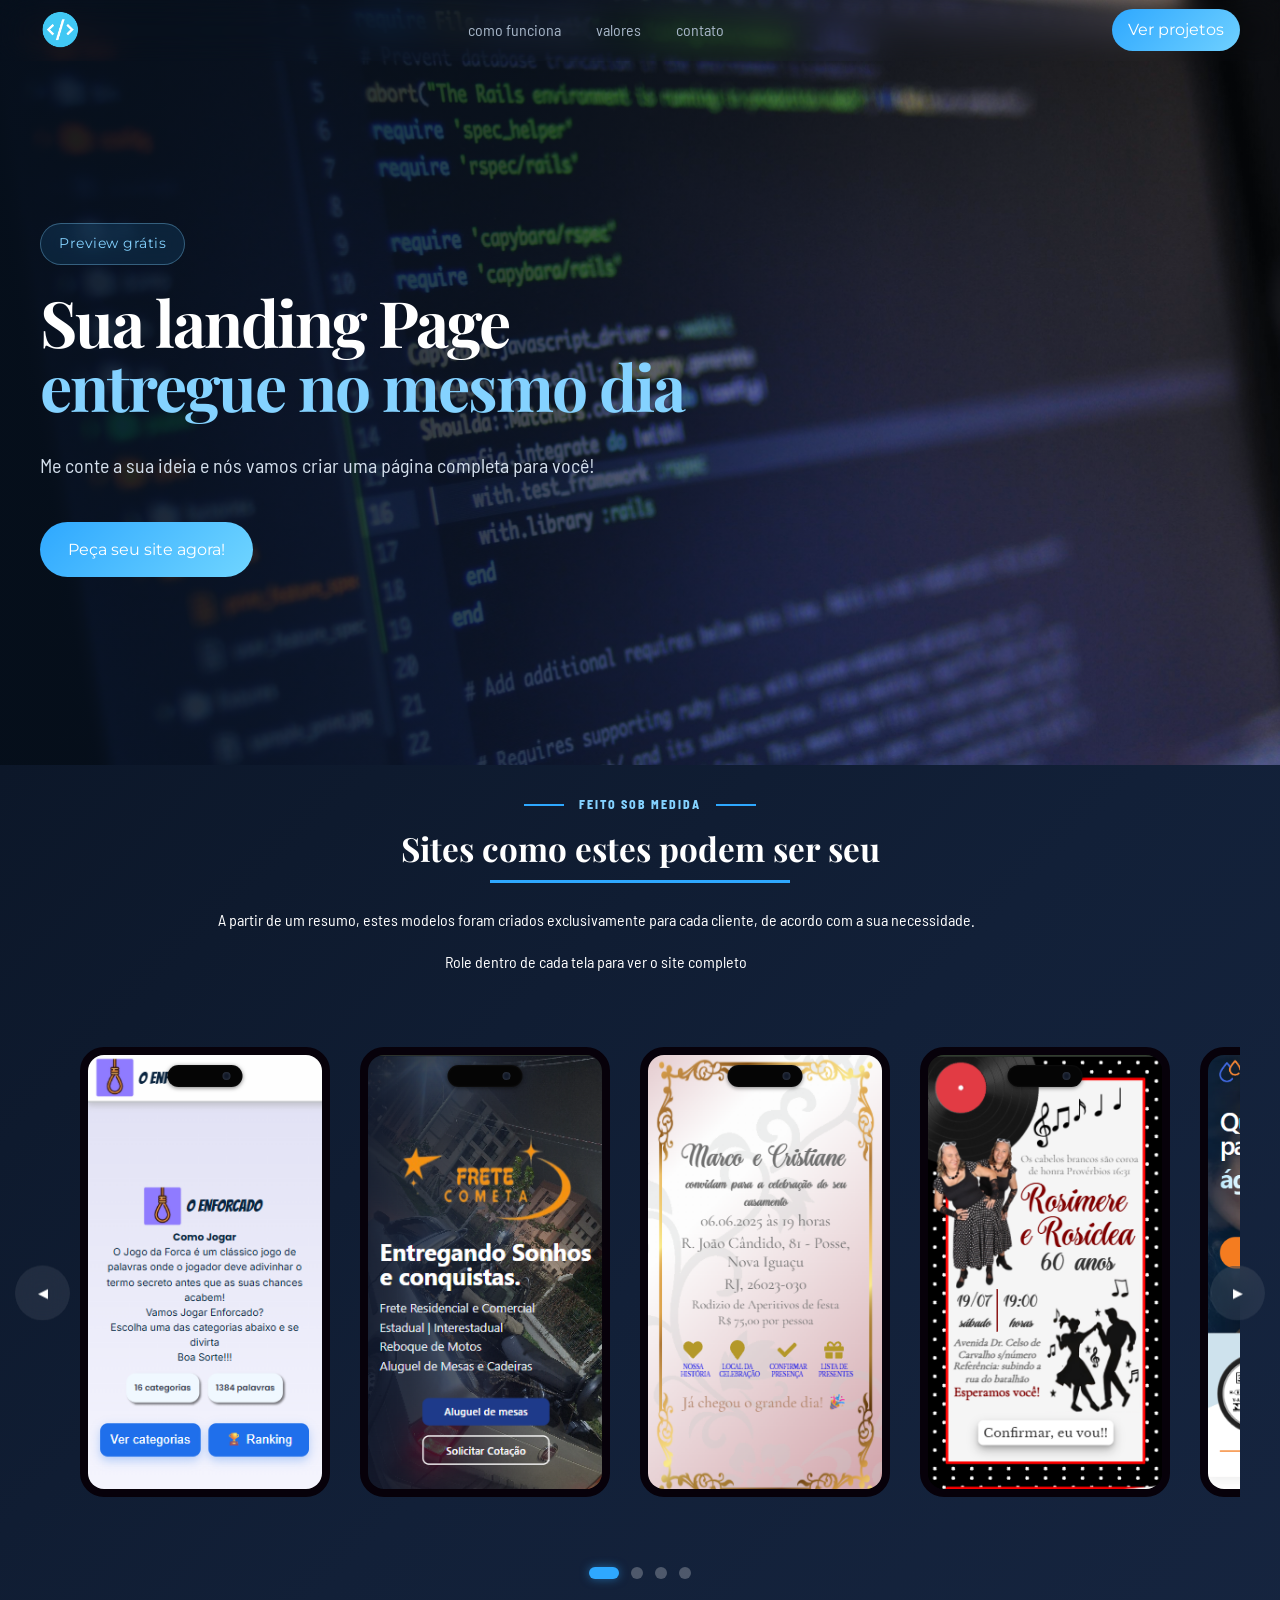
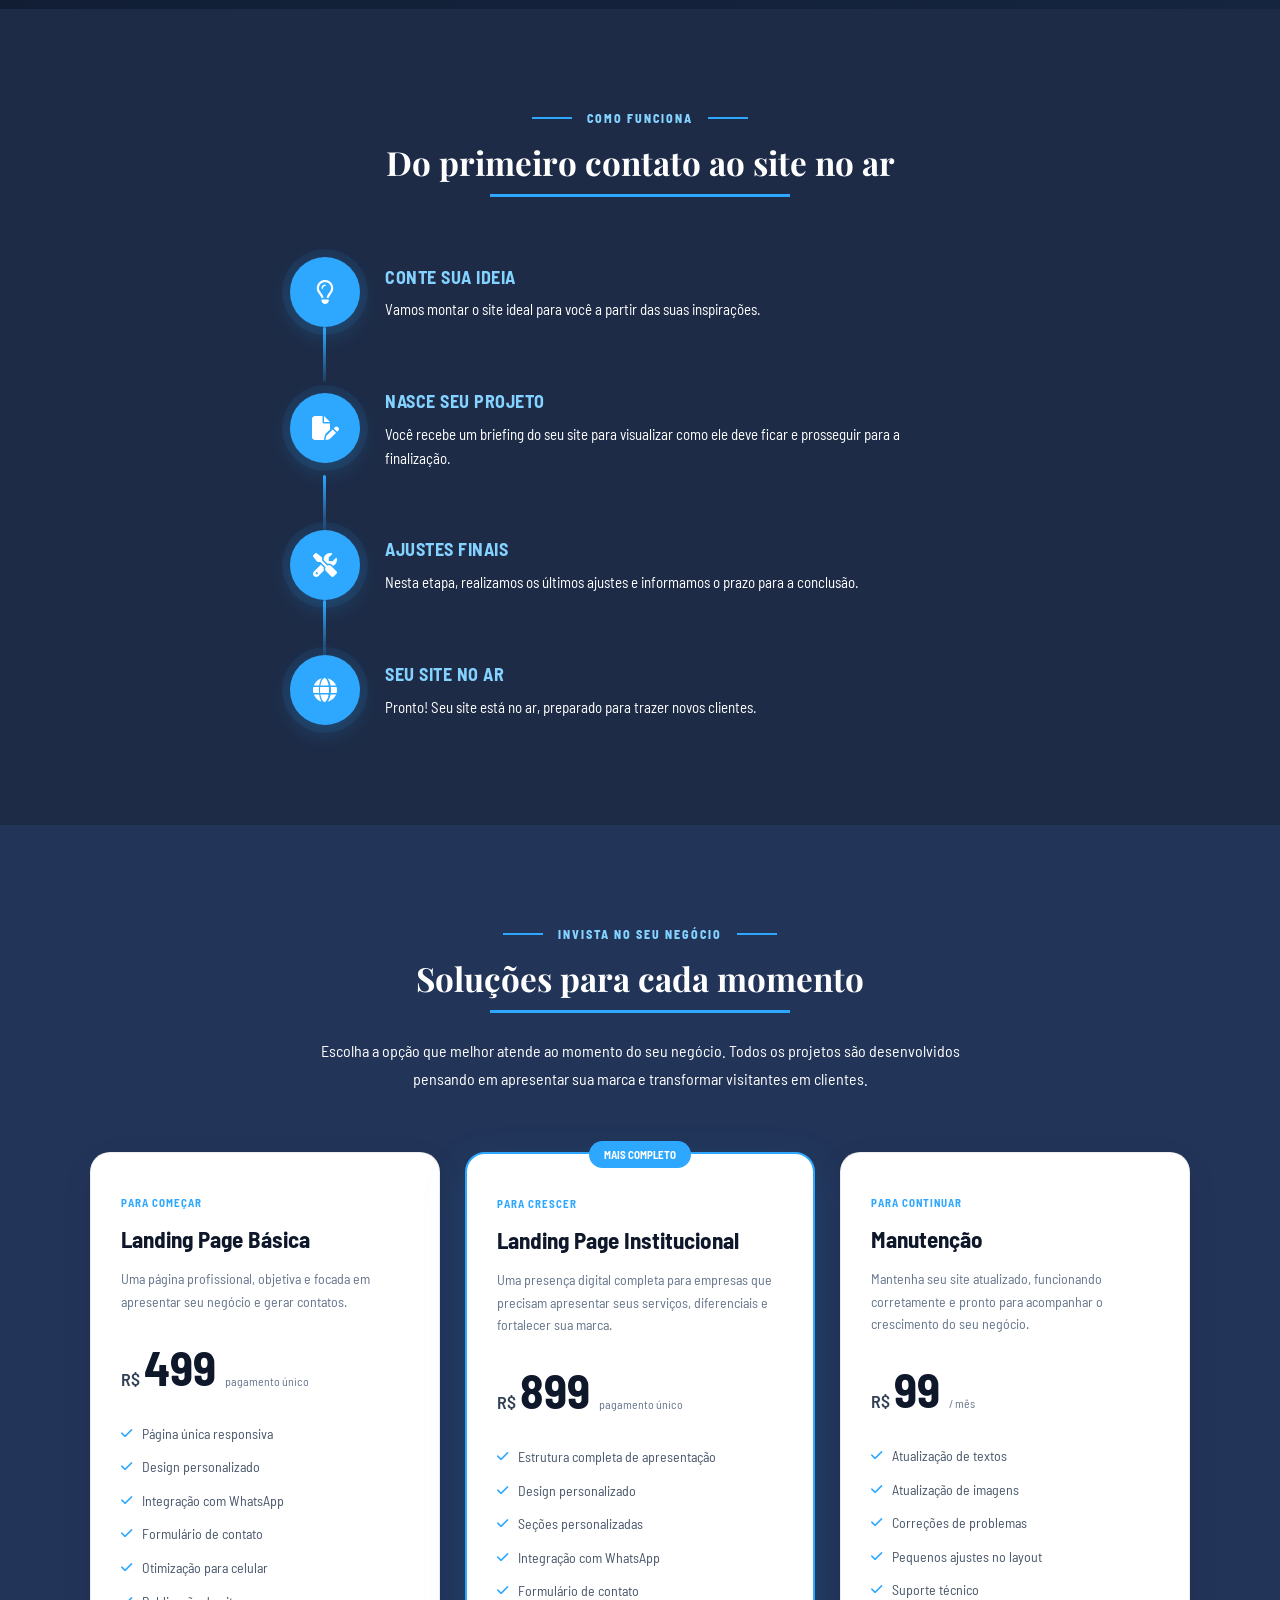
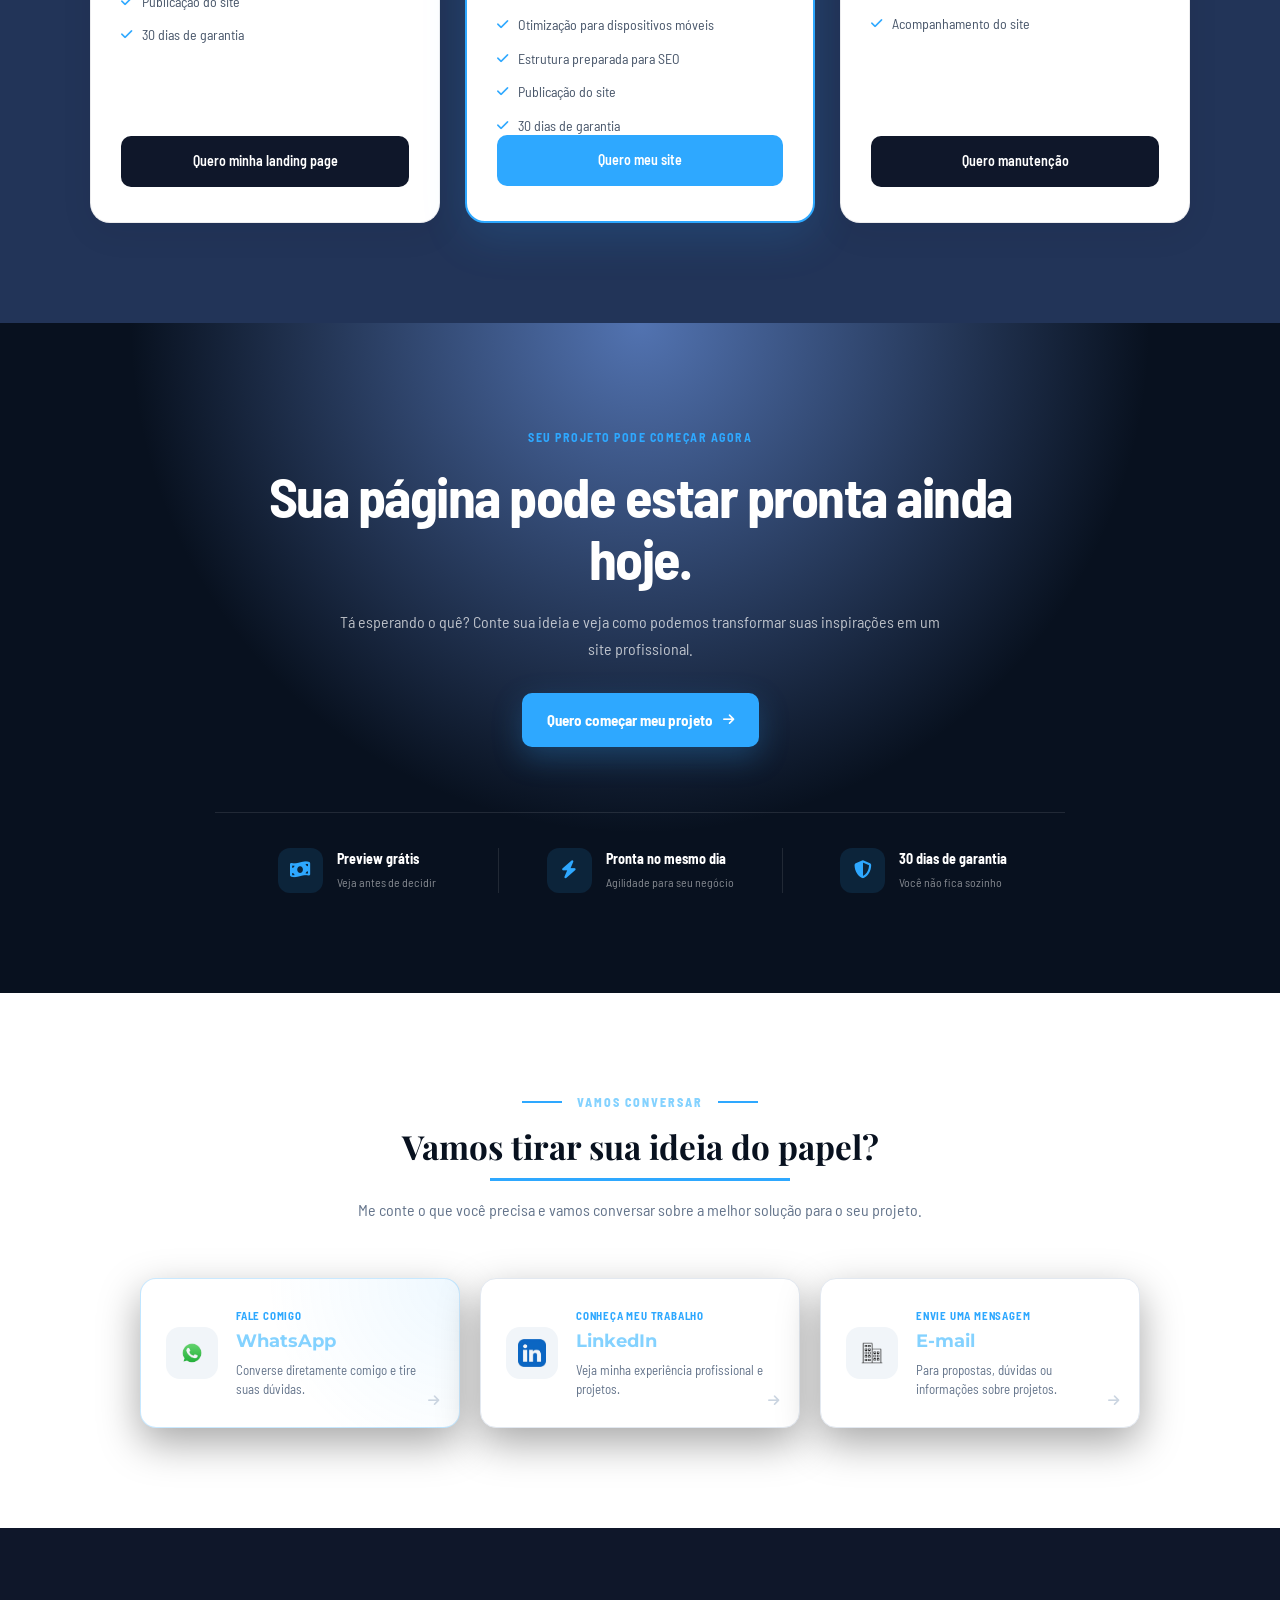
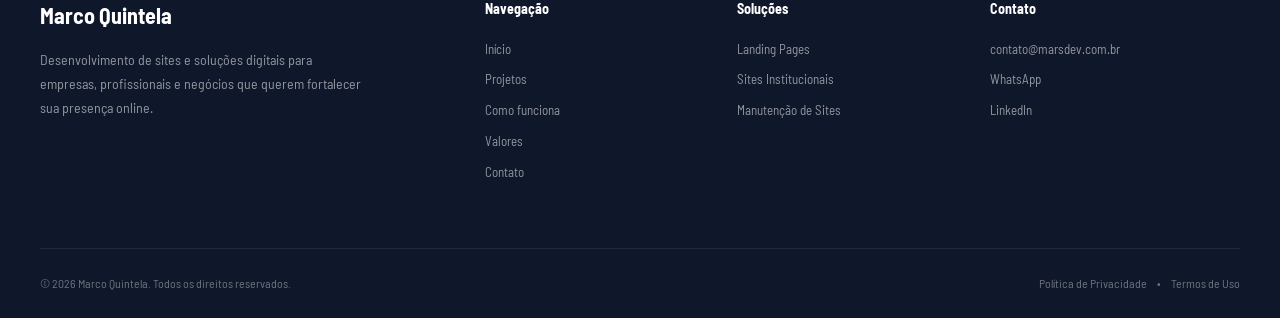
==== index.html @ c4b39c48 "adicionando numero e email comercial" ====
<!DOCTYPE html>
<html lang="pt-BR">

<head>
    <meta charset="UTF-8">
    <meta name="viewport" content="width=device-width, initial-scale=1">
    <title>
        Marco Quintela | Desenvolvimento Web e Automação de Processos
    </title>
    <meta name="description"
        content="Criação de sites, landing pages e automação de processos. Soluções digitais para empresas e profissionais.">
    <link rel="preconnect" href="https://fonts.googleapis.com">
    <link rel="preconnect" href="https://fonts.gstatic.com" crossorigin>
    <link
        href="https://fonts.googleapis.com/css2?family=Barlow+Semi+Condensed:wght@400;500&family=Montserrat:wght@500&family=Playfair+Display:wght@800&display=swap"
        rel="stylesheet">
    <link rel="stylesheet" href="./assets/css/style.css">
    <link rel="stylesheet" href="https://cdnjs.cloudflare.com/ajax/libs/font-awesome/6.5.2/css/all.min.css">
    <!-- Google tag (gtag.js) -->
    <script async src="https://www.googletagmanager.com/gtag/js?id=AW-10942914304"></script>
    <script>
        window.dataLayer = window.dataLayer || [];
        function gtag() {dataLayer.push(arguments);}
        gtag('js', new Date());

        // Google Ads
        gtag('config', 'AW-10942914304');

        // Google Analytics 4
        gtag('config', 'G-H9WVT78905');
    </script>
</head>

<body>

    <!-- HEADER -->
    <header class="header">

        <div class="container header-container">

            <a href="#" class="logo">
                <img src="assets/img/logo.png" alt="Logo">
            </a>

            <nav class="nav">

                <ul class="nav-list">
                    <li><a href="#como-funciona">como funciona</a></li>
                    <li><a href="#valores">valores</a></li>
                    <li><a href="#contato">contato</a></li>
                </ul>

            </nav>

            <a href="#projetos" class="header-action">
                Ver projetos
            </a>

        </div>

    </header>

    <main>

        <!-- HERO -->
        <section id="home" class="hero">

            <div class="hero-background">
                <img src="./assets/img/hero/hero.png" alt="image do banner">
            </div>

            <div class="hero-overlay"></div>

            <div class="container hero-container">

                <div class="hero-content">

                    <span class="hero-tag">
                        Preview grátis
                    </span>

                    <h1 class="hero-title">
                        Sua landing Page
                        <span>entregue no mesmo dia</span>
                    </h1>

                    <p class="hero-text">
                        Me conte a sua ideia e nós vamos criar uma página completa para você!
                    </p>

                    <div class="hero-buttons">

                        <a href="#contato" class="btn btn--primary">
                            Peça seu site agora!
                        </a>

                    </div>

                </div>

            </div>

        </section>

        <!-- PROJETOS -->
        <section id="projetos" class="projetos">

            <div class="container">

                <div class="section-eyebrow">
                    <span class="eyebrow-line"></span>
                    <span>FEITO SOB MEDIDA</span>
                    <span class="eyebrow-line"></span>
                </div>

                <h2 class="section-title">
                    Sites como estes podem ser seu
                </h2>

                <p class="container-text">A partir de um resumo, estes modelos foram criados exclusivamente para cada
                    cliente, de acordo com a sua necessidade.</p>
                <p class="container-text">Role dentro de cada tela para ver o site completo</p>

                <div class="carousel">

                    <button class="carousel-btn prev">
                        ◀
                    </button>

                    <div class="carousel-track">

                        <article class="phone-card">

                            <span class="phone-camera"></span>

                            <div class="phone-screen">
                                <a href="https://oenforcado.com">
                                    <div class="phone-screen-image">
                                        <img src="assets/img/projects/enforcado-example.png" alt="oenforcado.com">
                                    </div>
                                </a>
                            </div>

                        </article>

                        <article class="phone-card">

                            <span class="phone-camera"></span>

                            <div class="phone-screen">
                                <a href="https://www.fretecometa.com.br">
                                    <div class="phone-screen-image">
                                        <img src="assets/img/projects/fretecometa-example.png" alt="fretecometa.com.br">
                                    </div>
                                </a>
                            </div>

                        </article>

                        <article class="phone-card">

                            <span class="phone-camera"></span>

                            <div class="phone-screen">
                                <a href="https://convite-c4676.web.app/">
                                    <div class="phone-screen-image">
                                        <img src="assets/img/projects/convite1-example.png" alt="convite">
                                    </div>
                                </a>
                            </div>

                        </article>

                        <article class="phone-card">

                            <span class="phone-camera"></span>

                            <div class="phone-screen">
                                <a href="https://seuconvite-r.web.app/">
                                    <div class="phone-screen-image">
                                        <img src="assets/img/projects/convite2-example.png" alt="convite">
                                    </div>
                                </a>
                            </div>

                        </article>

                        <article class="phone-card">

                            <span class="phone-camera"></span>

                            <div class="phone-screen">
                                <a href="https://meufiltro.com.br">
                                    <div class="phone-screen-image">
                                        <img src="assets/img/projects/meufiltro-example.png" alt="meufiltro.com.br">
                                    </div>
                                </a>
                            </div>

                        </article>

                        <!--article class="project-card">

                            <div class="project-card-image">
                                <img src="assets/img/projects/fretecometa.png" alt="frete cometa">
                            </div>

                            <div class="project-card-content">

                                <h3>Frete Cometa</h3>

                                <p>
                                    Landing Page voltado para prestação de serviços de frete, com redirecionamento para
                                    contato via WhatsApp.
                                </p>

                                <a href="https://marcokt32.github.io/fretecometa/">
                                    Visualizar
                                </a>

                            </div>

                        </article>

                        <article class="project-card">

                            <div class="project-card-image">
                                <img src="assets/img/projects/fruitgift.png" alt="fruit gift">
                            </div>

                            <div class="project-card-content">

                                <h3>Fruit Gift</h3>

                                <p>
                                    Jogo de plataforma 2D desenvolvido para Android com linguagem C#, disponível para
                                    download na Google Play já alcançou mais de 500 downloads
                                </p>

                                <a
                                    href="https://play.google.com/store/apps/details?id=com.godotengine.fruitgift&hl=pt_BR">
                                    Visualizar
                                </a>

                            </div>

                        </article>

                        <article class="project-card">

                            <div class="project-card-image">
                                <img src="assets/img/projects/jumpball.png" alt="jumpball">
                            </div>

                            <div class="project-card-content">

                                <h3>Jump Ball</h3>

                                <p>
                                    Jogo casual desenvolvido para Android e disponibilizado na Google Play.
                                </p>

                                <a
                                    href="https://play.google.com/store/apps/details?id=org.godotengine.dmjumpball&hl=pt_BR">
                                    Visualizar
                                </a>

                            </div>

                        </article>

                        <article class="project-card">

                            <div class="project-card-image">
                                <img src="assets/img/projects/convite1.png" alt="convite casamento">
                            </div>

                            <div class="project-card-content">

                                <h3>Convites</h3>

                                <p>
                                    Convite de casamento com confirmação e lista de presentes online hosteada pelo
                                    Firebase.
                                </p>

                                <a href="https://convite-c4676.web.app/">
                                    Visualizar
                                </a>

                            </div>

                        </article>

                        <article class="project-card">

                            <div class="project-card-image">
                                <img src="assets/img/projects/convite2.png" alt="convite aniversário">
                            </div>

                            <div class="project-card-content">

                                <h3>Convites</h3>

                                <p>
                                    Convite de aniversário com confirmação e lista de presentes online hosteada pelo
                                    Firebase.
                                </p>

                                <a href="https://seuconvite-r.web.app/">
                                    Visualizar
                                </a>

                            </div>

                        </article>

                        <article class="project-card">

                            <div class="project-card-image">
                                <img src="assets/img/projects/organizador.png" alt="convite aniversário">
                            </div>

                            <div class="project-card-content">

                                <h3>Organizador Web</h3>

                                <p>
                                    Aplicação Webpara genrenciamento de projetos com funcionalidades como,
                                    compartilhamento de dashboard e autenticação com google.
                                </p>

                                <a href="https://scrum-board-40460.web.app/">
                                    Visualizar
                                </a>

                            </div>

                        </article>

                        <article class="project-card">

                            <div class="project-card-image">
                                <img src="assets/img/projects/simplificador.png" alt="simplificador">
                            </div>

                            <div class="project-card-content">

                                <h3>Simplificador de planilhas</h3>

                                <p>
                                    Uma aplicação web desenvolvida como uma ferramenta de simplificação de planilha de
                                    vendas exportada do Mercado Livre para automação do processo de expedição.
                                </p>

                                <a href="https://simplificador.onrender.com/">
                                    Visualizar
                                </a>

                            </div>

                        </article-->

                    </div>

                    <div class="carousel-dots">
                        <button class="dot active"></button>
                        <button class="dot"></button>
                        <button class="dot"></button>
                        <button class="dot"></button>
                    </div>

                    <button class="carousel-btn next">
                        ▶
                    </button>

                </div>

            </div>

        </section>

        <!-- COMO FUNCIONA -->
        <section id="como-funciona" class="como-funciona">

            <div class="section-eyebrow">
                <span class="eyebrow-line"></span>
                <span>COMO FUNCIONA</span>
                <span class="eyebrow-line"></span>
            </div>

            <div class="container">

                <h2 class="section-title">
                    Do primeiro contato ao site no ar
                </h2>

                <div class="process">

                    <article class="process-step">

                        <div class="process-icon">
                            <i class="fa-regular fa-lightbulb"></i>
                        </div>

                        <div class="process-content">
                            <span class="process-label">
                                Conte sua ideia
                            </span>

                            <p>
                                Vamos montar o site ideal para você
                                a partir das suas inspirações.
                            </p>
                        </div>

                    </article>


                    <div class="process-line"></div>


                    <article class="process-step">

                        <div class="process-icon">
                            <i class="fa-solid fa-file-pen"></i>
                        </div>

                        <div class="process-content">
                            <span class="process-label">
                                Nasce seu projeto
                            </span>

                            <p>
                                Você recebe um briefing do seu site
                                para visualizar como ele deve ficar
                                e prosseguir para a finalização.
                            </p>
                        </div>

                    </article>


                    <div class="process-line"></div>


                    <article class="process-step">

                        <div class="process-icon">
                            <i class="fa-solid fa-screwdriver-wrench"></i>
                        </div>

                        <div class="process-content">
                            <span class="process-label">
                                Ajustes finais
                            </span>

                            <p>
                                Nesta etapa, realizamos os últimos ajustes
                                e informamos o prazo para a conclusão.
                            </p>
                        </div>

                    </article>


                    <div class="process-line"></div>


                    <article class="process-step">

                        <div class="process-icon">
                            <i class="fa-solid fa-globe"></i>
                        </div>

                        <div class="process-content">
                            <span class="process-label">
                                Seu site no ar
                            </span>

                            <p>
                                Pronto! Seu site está no ar,
                                preparado para trazer novos clientes.
                            </p>
                        </div>

                    </article>

                </div>

            </div>

        </section>

        <!-- VALORES -->
        <section id="valores" class="valores">

            <div class="section-eyebrow">
                <span class="eyebrow-line"></span>
                <span>INVISTA NO SEU NEGÓCIO</span>
                <span class="eyebrow-line"></span>
            </div>

            <div class="container">

                <h2 class="section-title">
                    Soluções para cada momento
                </h2>

                <p class="section-description">
                    Escolha a opção que melhor atende ao momento do seu negócio.
                    Todos os projetos são desenvolvidos pensando em apresentar
                    sua marca e transformar visitantes em clientes.
                </p>

                <div class="pricing-grid">

                    <!-- LANDING PAGE BÁSICA -->

                    <article class="pricing-card">

                        <div class="pricing-header">

                            <span class="pricing-tag">
                                PARA COMEÇAR
                            </span>

                            <h3>
                                Landing Page Básica
                            </h3>

                            <p>
                                Uma página profissional, objetiva e focada
                                em apresentar seu negócio e gerar contatos.
                            </p>

                        </div>

                        <div class="pricing-price">

                            <span class="pricing-currency">
                                R$
                            </span>

                            <strong>
                                499
                            </strong>

                            <span class="pricing-period">
                                pagamento único
                            </span>

                        </div>

                        <ul class="pricing-list">

                            <li>
                                <i class="fa-solid fa-check"></i>
                                Página única responsiva
                            </li>

                            <li>
                                <i class="fa-solid fa-check"></i>
                                Design personalizado
                            </li>

                            <li>
                                <i class="fa-solid fa-check"></i>
                                Integração com WhatsApp
                            </li>

                            <li>
                                <i class="fa-solid fa-check"></i>
                                Formulário de contato
                            </li>

                            <li>
                                <i class="fa-solid fa-check"></i>
                                Otimização para celular
                            </li>

                            <li>
                                <i class="fa-solid fa-check"></i>
                                Publicação do site
                            </li>

                            <li>
                                <i class="fa-solid fa-check"></i>
                                30 dias de garantia
                            </li>

                        </ul>

                        <a href="#contato" class="pricing-button">
                            Quero minha landing page
                        </a>

                    </article>


                    <!-- INSTITUCIONAL -->

                    <article class="pricing-card featured">

                        <span class="pricing-popular">
                            MAIS COMPLETO
                        </span>

                        <div class="pricing-header">

                            <span class="pricing-tag">
                                PARA CRESCER
                            </span>

                            <h3>
                                Landing Page Institucional
                            </h3>

                            <p>
                                Uma presença digital completa para empresas
                                que precisam apresentar seus serviços,
                                diferenciais e fortalecer sua marca.
                            </p>

                        </div>

                        <div class="pricing-price">

                            <span class="pricing-currency">
                                R$
                            </span>

                            <strong>
                                899
                            </strong>

                            <span class="pricing-period">
                                pagamento único
                            </span>

                        </div>

                        <ul class="pricing-list">

                            <li>
                                <i class="fa-solid fa-check"></i>
                                Estrutura completa de apresentação
                            </li>

                            <li>
                                <i class="fa-solid fa-check"></i>
                                Design personalizado
                            </li>

                            <li>
                                <i class="fa-solid fa-check"></i>
                                Seções personalizadas
                            </li>

                            <li>
                                <i class="fa-solid fa-check"></i>
                                Integração com WhatsApp
                            </li>

                            <li>
                                <i class="fa-solid fa-check"></i>
                                Formulário de contato
                            </li>

                            <li>
                                <i class="fa-solid fa-check"></i>
                                Otimização para dispositivos móveis
                            </li>

                            <li>
                                <i class="fa-solid fa-check"></i>
                                Estrutura preparada para SEO
                            </li>

                            <li>
                                <i class="fa-solid fa-check"></i>
                                Publicação do site
                            </li>

                            <li>
                                <i class="fa-solid fa-check"></i>
                                30 dias de garantia
                            </li>

                        </ul>

                        <a href="#contato" class="pricing-button">
                            Quero meu site
                        </a>

                    </article>


                    <!-- MANUTENÇÃO -->

                    <article class="pricing-card">

                        <div class="pricing-header">

                            <span class="pricing-tag">
                                PARA CONTINUAR
                            </span>

                            <h3>
                                Manutenção
                            </h3>

                            <p>
                                Mantenha seu site atualizado, funcionando
                                corretamente e pronto para acompanhar
                                o crescimento do seu negócio.
                            </p>

                        </div>

                        <div class="pricing-price">

                            <span class="pricing-currency">
                                R$
                            </span>

                            <strong>
                                99
                            </strong>

                            <span class="pricing-period">
                                / mês
                            </span>

                        </div>

                        <ul class="pricing-list">

                            <li>
                                <i class="fa-solid fa-check"></i>
                                Atualização de textos
                            </li>

                            <li>
                                <i class="fa-solid fa-check"></i>
                                Atualização de imagens
                            </li>

                            <li>
                                <i class="fa-solid fa-check"></i>
                                Correções de problemas
                            </li>

                            <li>
                                <i class="fa-solid fa-check"></i>
                                Pequenos ajustes no layout
                            </li>

                            <li>
                                <i class="fa-solid fa-check"></i>
                                Suporte técnico
                            </li>

                            <li>
                                <i class="fa-solid fa-check"></i>
                                Acompanhamento do site
                            </li>

                        </ul>

                        <a href="#contato" class="pricing-button">
                            Quero manutenção
                        </a>

                    </article>

                </div>

            </div>

        </section>

        <!-- CTA FINAL -->
        <section id="cta-final" class="cta-final">

            <div class="container">

                <div class="cta-content">

                    <span class="cta-eyebrow">
                        SEU PROJETO PODE COMEÇAR AGORA
                    </span>

                    <h2>
                        Sua página pode estar pronta ainda hoje.
                    </h2>

                    <p>
                        Tá esperando o quê? Conte sua ideia e veja como
                        podemos transformar suas inspirações em um site
                        profissional.
                    </p>

                    <a href="#contato" class="cta-button">
                        Quero começar meu projeto
                        <i class="fa-solid fa-arrow-right"></i>
                    </a>

                </div>


                <div class="cta-badges">

                    <div class="cta-badge">

                        <div class="cta-badge-icon">
                            <i class="fa-solid fa-money-bill-wave"></i>
                        </div>

                        <div>
                            <strong>Preview grátis</strong>
                            <span>Veja antes de decidir</span>
                        </div>

                    </div>


                    <div class="cta-badge">

                        <div class="cta-badge-icon">
                            <i class="fa-solid fa-bolt"></i>
                        </div>

                        <div>
                            <strong>Pronta no mesmo dia</strong>
                            <span>Agilidade para seu negócio</span>
                        </div>

                    </div>


                    <div class="cta-badge">

                        <div class="cta-badge-icon">
                            <i class="fa-solid fa-shield-halved"></i>
                        </div>

                        <div>
                            <strong>30 dias de garantia</strong>
                            <span>Você não fica sozinho</span>
                        </div>

                    </div>

                </div>

            </div>

        </section>

        <!-- CONTATO -->
        <section id="contato" class="contato">

            <div class="container">

                <div class="section-eyebrow">
                    <span class="eyebrow-line"></span>
                    <span>VAMOS CONVERSAR</span>
                    <span class="eyebrow-line"></span>
                </div>

                <div class="contato-header">
                    <h2 class="section-title">
                        Vamos tirar sua ideia do papel?
                    </h2>

                    <p>
                        Me conte o que você precisa e vamos conversar sobre a melhor
                        solução para o seu projeto.
                    </p>
                </div>

                <div class="contato-cards">

                    <a href="https://wa.me/5521984741591?text=Olá%20Marco!%20Encontrei%20seu%20portfólio%20e%20gostaria%20de%20obter%20mais%20informações%20sobre%20os%20serviços%20que%20você%20realiza.%20Poderia%20me%20apresentar%20as%20soluções%20disponíveis%20e%20como%20funciona%20o%20processo%20de%20contratação?"
                        class="contact-card whatsapp-contact" target="_blank" rel="noopener noreferrer">

                        <div class="contact-icon">
                            <img src="assets/img/social-media/whatsapp-icon.png" alt="WhatsApp">
                        </div>

                        <div class="contact-info">
                            <span>Fale comigo</span>
                            <h3>WhatsApp</h3>
                            <p>Converse diretamente comigo e tire suas dúvidas.</p>
                        </div>

                        <i class="fa-solid fa-arrow-right contact-arrow"></i>

                    </a>


                    <a href="https://www.linkedin.com/in/marcoquintela/" class="contact-card" target="_blank"
                        rel="noopener noreferrer">

                        <div class="contact-icon">
                            <img src="assets/img/social-media/linkedin-icon.png" alt="LinkedIn">
                        </div>

                        <div class="contact-info">
                            <span>Conheça meu trabalho</span>
                            <h3>LinkedIn</h3>
                            <p>Veja minha experiência profissional e projetos.</p>
                        </div>

                        <i class="fa-solid fa-arrow-right contact-arrow"></i>

                    </a>


                    <a href="mailto:contato@marsdev.com.br" class="contact-card">

                        <div class="contact-icon">
                            <img src="assets/img/social-media/comercial-icon.png" alt="E-mail">
                        </div>

                        <div class="contact-info">
                            <span>Envie uma mensagem</span>
                            <h3>E-mail</h3>
                            <p>Para propostas, dúvidas ou informações sobre projetos.</p>
                        </div>

                        <i class="fa-solid fa-arrow-right contact-arrow"></i>

                    </a>

                </div>

            </div>

        </section>

    </main>

    <!-- FOOTER -->
    <footer class="footer">

        <div class="container">

            <div class="footer-main">

                <!-- Marca -->
                <div class="footer-brand">

                    <h3>Marco Quintela</h3>

                    <p>
                        Desenvolvimento de sites e soluções digitais
                        para empresas, profissionais e negócios que querem
                        fortalecer sua presença online.
                    </p>

                </div>


                <!-- Navegação -->
                <div class="footer-column">

                    <h4>Navegação</h4>

                    <a href="#home">Início</a>
                    <a href="#projetos">Projetos</a>
                    <a href="#como-funciona">Como funciona</a>
                    <a href="#valores">Valores</a>
                    <a href="#contato">Contato</a>

                </div>


                <!-- Serviços -->
                <div class="footer-column">

                    <h4>Soluções</h4>

                    <a href="#valores">Landing Pages</a>
                    <a href="#valores">Sites Institucionais</a>
                    <a href="#valores">Manutenção de Sites</a>

                </div>


                <!-- Contato -->
                <div class="footer-column">

                    <h4>Contato</h4>

                    <a href="mailto:contato@marsdev.com.br">
                        contato@marsdev.com.br
                    </a>

                    <a href="https://wa.me/5521984741591" target="_blank" rel="noopener noreferrer">
                        WhatsApp
                    </a>

                    <a href="https://www.linkedin.com/in/marcoquintela/" target="_blank" rel="noopener noreferrer">
                        LinkedIn
                    </a>

                </div>

            </div>


            <div class="footer-bottom">

                <span>
                    © 2026 Marco Quintela. Todos os direitos reservados.
                </span>

                <div class="footer-legal">

                    <a href="./politica-de-privacidade.html">
                        Política de Privacidade
                    </a>

                    <span>•</span>

                    <a href="#">
                        Termos de Uso
                    </a>

                </div>

            </div>

        </div>

    </footer>

</body>
<script src="./assets/js/header.js"></script>
<script src="./assets/js/carousel.js"></script>
<script src="./assets/js/wppcontact.js"></script>

</html>
---- assets/css/style.css ----
/* ========================================
   RESET BÁSICO
======================================== */

* {
    margin: 0;
    padding: 0;
    box-sizing: border-box;
}

html {
    scroll-behavior: smooth;
}

body {
    background: linear-gradient(135deg,
            var(--bg) 0%,
            var(--surface) 30%,
            var(--surface-light) 100%);

    color: #ffffff;
    font-family: "Barlow Semi Condensed", sans-serif;
    line-height: 1.6;
    overflow-x: hidden;
}

/* VARIÁVEIS */

:root {

    --primary: #2ea8ff;
    --primary-light: #84d2ff;

    --bg: #08111f;
    --surface: #122038;
    --surface-light: #223458;

    --surface-contrast: #1d2b46;
    --surface-contrast-light: #5273b1;

    --text: #ffffff;
    --text-secondary: #a7b6c8;

    --border: rgba(255, 255, 255, .08);

    --shadow:
        0 15px 40px rgba(0, 0, 0, .35);

    --radius: 18px;
    --transition: .3s ease;
}

/* PADRÕES DE CONSTRUÇÃO */

/* CONTAINER */

.container {
    width: min(1200px, calc(100% - 40px));
    margin: 0 auto;
}

/* EYEBROW DAS SEÇÕES */

.section-eyebrow {
    display: flex;
    align-items: center;
    justify-content: center;
    gap: 15px;

    color: var(--primary-light);

    font-size: 12px;
    font-weight: 800;

    letter-spacing: 2px;

    margin-bottom: 18px;
}

.eyebrow-line {
    width: 40px;
    height: 2px;
    background: var(--primary);
}

/* TITULO E TEXTO DE SECÃO */

.section-title {

    font-family: "Playfair Display", serif;
    font-size: clamp(1.5rem, 2.6vw, 2.1rem);
    line-height: clamp(1.5rem, 2.6vw, 2.1rem);

    text-align: center;

    margin-bottom: 1.5rem;

    position: relative;

}

.section-title::after {

    content: "";

    width: 300px;
    height: 3px;

    background: var(--primary);

    display: block;

    margin: 15px auto 0;
}

.container-text {
    width: 90%;
    margin: 1rem;
    text-align: center;
}

/* HEADER */

.header {

    position: fixed;

    top: 0;
    left: 0;

    width: 100%;

    z-index: 1000;

    backdrop-filter: blur(18px);

    background: rgba(8, 17, 31, .75);

    border-bottom: 1px solid var(--border);
}

.header-container {

    height: 60px;

    display: flex;
    align-items: center;
    justify-content: space-between;
}

.header-container a {
    display: flex;
    align-items: center;
}

.logo img {
    height: 40px;
}

.nav-list {

    display: flex;
    align-items: center;

    list-style: none;

    gap: 35px;
}

.nav-list a {

    text-decoration: none;

    color: var(--text-secondary);

    transition: var(--transition);
}

.nav-list a:hover {
    color: var(--primary-light);
}

.header-action {

    text-decoration: none;

    color: white;

    font-family: "Montserrat", sans-serif;

    background: linear-gradient(135deg,
            var(--primary),
            #6fd0ff);

    padding: 8px 16px;

    border-radius: 999px;

    transition: var(--transition);
}

.header-action:hover {

    transform: translateY(-1px);

    box-shadow:
        0 0 20px rgba(46, 168, 255, .4);
}

/* Estado inicial */

.header {

    background: transparent;

    border-bottom: 1px solid transparent;

    transition:
        background .4s ease,
        backdrop-filter .4s ease,
        border-color .4s ease,
        box-shadow .4s ease;
}

/* Após rolar */

.header--active {

    background: rgba(8, 17, 31, .85);

    backdrop-filter: blur(18px);

    border-bottom: 1px solid rgba(255, 255, 255, .08);

    box-shadow:
        0 10px 30px rgba(0, 0, 0, .25);
}

/* HERO */

.hero {

    position: relative;

    min-height: 85vh;

    display: flex;
    align-items: center;

    overflow: hidden;
}

/* IMAGEM */

.hero-background {

    position: absolute;

    inset: 0;

    z-index: 0;
}

.hero-background img {

    width: 100%;
    height: 100%;

    object-fit: cover;

    object-position: center;
}

/* CAMADA SOBRE A IMAGEM */

.hero-overlay {

    position: absolute;

    inset: 0;

    z-index: 1;

    background:
        linear-gradient(90deg,
            rgba(5, 15, 28, .92) 0%,
            rgba(5, 15, 28, .75) 40%,
            rgba(5, 15, 28, .35) 70%,
            rgba(5, 15, 28, .15) 100%);
}

/* CONTEÚDO */

.hero-container {

    padding-top: 35px;

    position: relative;

    z-index: 2;

    margin: 0 auto;

    display: flex;
    align-items: center;
}

.hero-content {

    max-width: 700px;
}

/* TAG */

.hero-tag {

    display: inline-block;

    padding: 9px 18px;

    margin-bottom: 25px;

    border-radius: 999px;

    background: rgba(46, 168, 255, .12);

    border: 1px solid rgba(132, 210, 255, .35);

    color: var(--primary-light);

    font-family: "Montserrat", sans-serif;

    font-size: .85rem;

    letter-spacing: .5px;

    backdrop-filter: blur(10px);
}

/* TÍTULO */

.hero-title {

    font-family: "Playfair Display", serif;

    font-size: 4rem;

    line-height: 1;

    letter-spacing: -2px;

    margin-bottom: 30px;

    color: #ffffff;
}

.hero-title span {

    display: block;

    color: var(--primary-light);

}

/* TEXTO */

.hero-text {

    max-width: 600px;

    margin-bottom: 40px;

    color: #d5e0ed;

    font-size: 1.25rem;

    line-height: 1.7;
}

/* BOTÕES */

.hero-buttons {

    display: flex;

    gap: 18px;
}

.btn {

    display: inline-flex;
    align-items: center;
    justify-content: center;

    text-decoration: none;

    padding: 15px 28px;

    border-radius: 999px;

    font-family: "Montserrat", sans-serif;

    transition: var(--transition);
}

.btn--primary {

    background: linear-gradient(135deg,
            var(--primary),
            #70d5ff);

    color: white;
}

.btn--primary:hover {

    transform: translateY(-2px);

    box-shadow:
        0 0 30px rgba(46, 168, 255, .45);
}

.btn--secondary {

    border: 1px solid rgba(255, 255, 255, .15);

    color: white;
}

.btn--secondary:hover {

    background: rgba(255, 255, 255, .05);
}

.hero-visual {

    background-image: url('assets/img/foto2');

    height: 500px;

    border-radius: 30px;

    background:
        linear-gradient(135deg,
            rgba(46, 168, 255, .2),
            rgba(255, 255, 255, .05));

    border: 1px solid rgba(255, 255, 255, .08);

    backdrop-filter: blur(20px);
}

.hero-visual img {
    height: 100%;
}

/* ========================================
   SEÇÕES
======================================== */

section {
    scroll-margin-top: 20px;
    padding: 30px 0;
}

/* ========================================
   CARDS
======================================== */

.competencias-grid,
.formacoes-grid,
.contato-cards {

    display: grid;

    grid-template-columns:
        repeat(auto-fit, minmax(260px, 1fr));

    gap: 25px;
}

.card,
.formation-card,
.contact-card {

    background: linear-gradient(135deg,
            var(--surface-contrast-light),
            var(--surface-contrast));

    border: 1px solid var(--border);

    border-radius: var(--radius);

    padding: 1rem;

    transition: var(--transition);

    box-shadow: var(--shadow);
}

.card:hover,
.formation-card:hover,
.contact-card:hover {

    transform: translateY(-8px);

    border-color:
        rgba(46, 168, 255, .35);
}

.contact-card img {
    height: 50px;
}

.contact-card .title {
    gap: 10px;
    display: flex;
    flex-direction: row;
    align-items: center;
    justify-content: left;
}

.card h3,
.formation-card h3,
.contact-card h3 {

    font-family: "Montserrat", sans-serif;

    color: var(--primary-light);
}

.card p,
.formation-card p,
.contact-card p {

    color: var(--text-secondary);
}

.contact-card {

    text-decoration: none;
}

.como-funciona {
    background-color: var(--surface-contrast);
    padding: 100px 0;
}

/* =========================
   PROCESSO
========================= */

.process {
    width: min(700px, 100%);
    margin: 60px auto 0;
}

.process-step {
    display: grid;
    grid-template-columns: 70px 1fr;
    align-items: center;
    gap: 25px;
}

/* =========================
   ÍCONE
========================= */

.process-icon {
    width: 70px;
    height: 70px;

    display: flex;
    align-items: center;
    justify-content: center;

    border-radius: 50%;

    background: var(--primary);
    color: #fff;

    font-size: 24px;

    box-shadow:
        0 0 0 8px rgba(46, 168, 255, .08),
        0 8px 25px rgba(46, 168, 255, .20);

    position: relative;
    z-index: 2;
}

/* =========================
   CONTEÚDO
========================= */

.process-content {
    padding: 5px 0;
}

.process-label {
    display: block;

    margin-bottom: 6px;

    color: var(--primary-light);

    font-size: 18px;
    font-weight: 700;

    text-transform: uppercase;
    letter-spacing: .5px;
}

.process-content p {
    margin: 0;

    max-width: 520px;

    color: var(--text);

    font-size: 15px;
    line-height: 1.6;
}

/* =========================
   TRILHA
========================= */

.process-line {
    width: 3px;
    height: 55px;

    margin-left: 33px;

    background: linear-gradient(to bottom,
            var(--primary),
            rgba(46, 168, 255, .15));

    border-radius: 10px;
}

/* =========================
   VALORES
========================= */

.valores {
    padding: 100px 0;
    background: var(--surface-light);
}

.section-description {
    max-width: 650px;

    margin: 20px auto 0;

    text-align: center;

    color: var(--text);

    line-height: 1.7;
}


/* =========================
   GRID
========================= */

.pricing-grid {
    display: grid;

    grid-template-columns:
        repeat(3, 1fr);

    gap: 25px;

    max-width: 1100px;

    margin: 60px auto 0;

    align-items: stretch;
}


/* =========================
   CARD
========================= */

.pricing-card {
    position: relative;

    display: flex;
    flex-direction: column;

    padding: 35px 30px;

    border-radius: 20px;

    background: #fff;

    border: 1px solid rgba(15, 23, 42, .08);

    box-shadow:
        0 10px 35px rgba(15, 23, 42, .06);

    transition:
        transform .3s ease,
        box-shadow .3s ease;
}

.pricing-card:hover {
    transform: translateY(-6px);

    box-shadow:
        0 20px 45px rgba(15, 23, 42, .12);
}


/* =========================
   CARD DESTACADO
========================= */

.pricing-card.featured {
    border: 2px solid var(--primary);

    box-shadow:
        0 15px 45px rgba(46, 168, 255, .15);
}

.pricing-popular {
    position: absolute;

    top: -13px;
    left: 50%;

    transform: translateX(-50%);

    padding: 5px 15px;

    border-radius: 20px;

    background: var(--primary);

    color: #fff;

    font-size: 11px;
    font-weight: 700;

    white-space: nowrap;
}


/* =========================
   HEADER DE VALORES
========================= */

.pricing-tag {
    display: inline-block;

    margin-bottom: 10px;

    color: var(--primary);

    font-size: 11px;
    font-weight: 700;

    letter-spacing: 1px;
}

.pricing-header h3 {
    margin: 0 0 10px;

    color: #0f172a;

    font-size: 23px;
}

.pricing-header p {
    margin: 0;

    color: #64748b;

    font-size: 14px;

    line-height: 1.6;
}


/* =========================
   PREÇO
========================= */

.pricing-price {
    display: flex;
    align-items: baseline;

    gap: 4px;

    margin: 30px 0;
}

.pricing-currency {
    font-size: 18px;
    font-weight: 600;

    color: #334155;
}

.pricing-price strong {
    font-size: 48px;

    line-height: 1;

    color: #0f172a;
}

.pricing-period {
    margin-left: 5px;

    color: #64748b;

    font-size: 12px;
}


/* =========================
   LISTA
========================= */

.pricing-list {
    display: flex;
    flex-direction: column;

    gap: 14px;

    margin: 0;
    padding: 0;

    list-style: none;
}

.pricing-list li {
    display: flex;
    align-items: flex-start;

    gap: 10px;

    color: #475569;

    font-size: 14px;

    line-height: 1.4;
}

.pricing-list i {
    margin-top: 3px;

    color: var(--primary);

    font-size: 13px;
}


/* =========================
   BOTÃO
========================= */

.pricing-button {
    display: flex;
    align-items: center;
    justify-content: center;

    width: 100%;

    margin-top: auto;
    padding: 14px 20px;

    border-radius: 10px;

    background: #0f172a;

    color: #fff;

    text-decoration: none;

    font-size: 14px;
    font-weight: 600;

    transition:
        background .3s ease,
        transform .3s ease;
}

.pricing-button:hover {
    background: var(--primary);

    transform: translateY(-2px);
}

.pricing-card.featured .pricing-button {
    background: var(--primary);
}

.pricing-card.featured .pricing-button:hover {
    background: #0f172a;
}


/* =========================
   MOBILE
========================= */

@media (max-width: 850px) {

    .pricing-grid {
        grid-template-columns: 1fr;

        max-width: 500px;

        gap: 25px;
    }

    .pricing-card {
        padding: 30px 25px;
    }

}

/* ========================================
   CARROSSEL
======================================== */

.carousel {
    margin-top: 2rem;
    position: relative;
}

.carousel-track {

    display: flex;

    gap: 30px;

    overflow-x: auto;

    scroll-behavior: smooth;

    padding: 2.5rem;
}

.carousel-track::-webkit-scrollbar {
    display: none;
}

.carousel-dots {

    display: flex;
    justify-content: center;
    align-items: center;

    gap: 12px;

    margin-top: 30px;
}

.dot {

    width: 12px;
    height: 12px;

    border-radius: 50%;

    border: none;

    cursor: pointer;

    background: rgba(255, 255, 255, .25);

    transition: all .3s ease;
}

.dot:hover {

    background: rgba(255, 255, 255, .5);
}

.dot.active {

    width: 30px;

    border-radius: 999px;

    background: var(--primary);

    box-shadow:
        0 0 10px rgba(46, 168, 255, .5);
}

.phone-card {
    position: relative;

    width: 250px;
    height: 450px;

    border-radius: 24px;
    border: 8px solid #07010a;

    background: #000;

    overflow: hidden;

    flex-shrink: 0;

    /* Define quais propriedades vão animar e o tempo (0.3 segundos) */
    transition: transform 0.3s ease, box-shadow 0.3s ease;
}

.phone-card:hover {
    -webkit-box-shadow: 0px 0px 30px 20px rgba(102, 0, 255, 0.5);
    transform: translateY(-10px);
}

/* Área que realmente rola */
.phone-screen {
    width: 100%;
    height: 100%;

    overflow-y: auto;
    overflow-x: hidden;

    scrollbar-width: none;
}

.phone-screen-image img {
    width: 100%;
}

/* Chrome / Edge */
.phone-screen::-webkit-scrollbar {
    width: 8px;
}

.phone-screen::-webkit-scrollbar-track {
    background: transparent;
}

.phone-screen::-webkit-scrollbar-thumb {
    background: rgba(255, 255, 255, 0.35);
    border-radius: 20px;
}

.phone-screen:hover::-webkit-scrollbar-thumb {
    background: rgba(255, 255, 255, 0.65);
}

/* Câmera */
.phone-camera {
    position: absolute;

    z-index: 10;

    top: 10px;
    left: 50%;
    transform: translateX(-50%);

    width: 75px;
    height: 22px;

    background: #050505;

    border-radius: 20px;

    box-shadow:
        0 1px 4px rgba(0, 0, 0, 0.5),
        inset 0 0 3px rgba(255, 255, 255, 0.08);

    pointer-events: none;
}

/* Lente */
.phone-camera::after {
    content: "";

    position: absolute;

    width: 8px;
    height: 8px;

    top: 7px;
    right: 12px;

    border-radius: 50%;

    background: #111827;

    box-shadow:
        inset 0 0 3px rgba(255, 255, 255, 0.2);
}

.carousel-btn {

    position: absolute;

    top: 50%;

    transform: translateY(-50%);

    width: 55px;
    height: 55px;

    border-radius: 50%;

    border: none;

    cursor: pointer;

    background: rgba(255, 255, 255, .08);

    color: white;

    backdrop-filter: blur(15px);

    z-index: 5;
}

.prev {
    left: -25px;
}

.next {
    right: -25px;
}

/* =========================
   CTA FINAL
========================= */

.cta-final {
    padding: 100px 0;

    background:
        radial-gradient(circle at 50% 0%,
            var(--surface-contrast-light),
            transparent 55%),
        var(--bg);

    color: #fff;
}

.cta-content {
    max-width: 750px;

    margin: 0 auto;

    text-align: center;
}


/* =========================
   EYEBROW
========================= */

.cta-eyebrow {
    display: inline-block;

    margin-bottom: 18px;

    color: var(--primary);

    font-size: 12px;
    font-weight: 700;

    letter-spacing: 1.5px;
}


/* =========================
   TÍTULO
========================= */

.cta-content h2 {
    margin: 0;

    font-size: clamp(34px, 5vw, 56px);

    line-height: 1.1;

    letter-spacing: -1.5px;
}

.cta-content p {
    max-width: 600px;

    margin: 20px auto 30px;

    color: rgba(255, 255, 255, .7);

    font-size: 16px;

    line-height: 1.7;
}


/* =========================
   BOTÃO
========================= */

.cta-button {
    display: inline-flex;
    align-items: center;
    justify-content: center;

    gap: 10px;

    padding: 15px 25px;

    border-radius: 10px;

    background: var(--primary);

    color: #fff;

    text-decoration: none;

    font-size: 15px;
    font-weight: 700;

    box-shadow:
        0 10px 30px rgba(46, 168, 255, .25);

    transition:
        transform .3s ease,
        box-shadow .3s ease;
}

.cta-button:hover {
    transform: translateY(-3px);

    box-shadow:
        0 15px 35px rgba(46, 168, 255, .35);
}

.cta-button i {
    font-size: 13px;

    transition: transform .3s ease;
}

.cta-button:hover i {
    transform: translateX(4px);
}


/* =========================
   BADGES
========================= */

.cta-badges {
    display: grid;

    grid-template-columns:
        repeat(3, 1fr);

    max-width: 850px;

    margin: 65px auto 0;

    border-top:
        1px solid rgba(255, 255, 255, .1);

    padding-top: 35px;
}

.cta-badge {
    display: flex;

    align-items: center;
    justify-content: center;

    gap: 14px;

    padding: 0 25px;
}

.cta-badge+.cta-badge {
    border-left:
        1px solid rgba(255, 255, 255, .1);
}


/* =========================
   ÍCONE
========================= */

.cta-badge-icon {
    width: 45px;
    height: 45px;

    flex-shrink: 0;

    display: flex;
    align-items: center;
    justify-content: center;

    border-radius: 12px;

    background: rgba(46, 168, 255, .12);

    color: var(--primary);

    font-size: 18px;
}


/* =========================
   TEXTO
========================= */

.cta-badge div:last-child {
    display: flex;
    flex-direction: column;

    text-align: left;
}

.cta-badge strong {
    color: #fff;

    font-size: 14px;
}

.cta-badge span {
    margin-top: 3px;

    color: rgba(255, 255, 255, .5);

    font-size: 12px;
}

/* =========================
   CONTATO
========================= */

.contato {
    padding: 100px 0;
    background: var(--text);
}

.contato-header {
    max-width: 650px;
    margin: 0 auto 55px;
    text-align: center;
}

.contato-header .section-title {
    margin-bottom: 15px;
    color: var(--bg);
}

.contato-header p {
    margin: 0;
    color: #64748b;
    font-size: 16px;
    line-height: 1.7;
}


/* =========================
   CARDS
========================= */

.contato-cards {
    display: grid;
    grid-template-columns: repeat(3, 1fr);
    gap: 20px;
    max-width: 1000px;
    margin: 0 auto;
}

.contact-card {
    position: relative;

    display: flex;
    align-items: center;
    gap: 18px;

    min-height: 150px;
    padding: 25px;

    background: #fff;
    border: 1px solid #e2e8f0;
    border-radius: 16px;

    color: #0f172a;
    text-decoration: none;

    transition:
        transform .3s ease,
        border-color .3s ease,
        box-shadow .3s ease;
}

.contact-card:hover {
    transform: translateY(-5px);
    border-color: rgba(46, 168, 255, .35);
    box-shadow: 0 15px 35px rgba(15, 23, 42, .08);
}


/* =========================
   ÍCONE
========================= */

.contact-icon {
    width: 52px;
    height: 52px;

    flex-shrink: 0;

    display: flex;
    align-items: center;
    justify-content: center;

    border-radius: 14px;
    background: #f1f5f9;
}

.contact-icon img {
    width: 28px;
    height: 28px;
    object-fit: contain;
}


/* =========================
   TEXTO
========================= */

.contact-info {
    display: flex;
    flex-direction: column;

    min-width: 0;
}

.contact-info span {
    margin-bottom: 3px;

    color: var(--primary);
    font-size: 11px;
    font-weight: 700;
    letter-spacing: .8px;
    text-transform: uppercase;
}

.contact-info h3 {
    margin: 0 0 5px;

    font-size: 18px;
    font-weight: 700;
}

.contact-info p {
    margin: 0;

    color: #64748b;
    font-size: 13px;
    line-height: 1.5;
}


/* =========================
   SETA
========================= */

.contact-arrow {
    position: absolute;

    right: 20px;
    bottom: 20px;

    color: #cbd5e1;
    font-size: 13px;

    transition:
        color .3s ease,
        transform .3s ease;
}

.contact-card:hover .contact-arrow {
    color: var(--primary);
    transform: translateX(4px);
}


/* =========================
   WHATSAPP DESTAQUE
========================= */

.whatsapp-contact {
    border-color: rgba(46, 168, 255, .25);
    background:
        radial-gradient(circle at 100% 0%,
            rgba(46, 168, 255, .08),
            transparent 55%),
        #fff;
}

.footer {
    padding: 70px 0 25px;
    background: #0f172a;
    color: #fff;
}

.footer-main {
    display: grid;
    grid-template-columns: 2fr 1fr 1fr 1.3fr;
    gap: 60px;
    padding-bottom: 55px;
}


/* =========================
   MARCA
========================= */

.footer-brand h3 {
    margin: 0 0 15px;

    font-size: 22px;
    font-weight: 700;
}

.footer-brand p {
    max-width: 330px;
    margin: 0;

    color: rgba(255, 255, 255, .55);
    font-size: 14px;
    line-height: 1.7;
}


/* =========================
   COLUNAS
========================= */

.footer-column {
    display: flex;
    flex-direction: column;
    align-items: flex-start;
}

.footer-column h4 {
    margin: 0 0 18px;

    color: #fff;
    font-size: 14px;
    font-weight: 700;
}

.footer-column a {
    margin-bottom: 10px;

    color: rgba(255, 255, 255, .55);
    font-size: 13px;
    text-decoration: none;

    transition: color .25s ease;
}

.footer-column a:hover {
    color: var(--primary);
}


/* =========================
   LINHA INFERIOR
========================= */

.footer-bottom {
    display: flex;
    align-items: center;
    justify-content: space-between;

    padding-top: 25px;

    border-top: 1px solid rgba(255, 255, 255, .08);

    color: rgba(255, 255, 255, .4);
    font-size: 12px;
}

.footer-legal {
    display: flex;
    align-items: center;
    gap: 10px;
}

.footer-legal a {
    color: rgba(255, 255, 255, .4);
    text-decoration: none;

    transition: color .25s ease;
}

.footer-legal a:hover {
    color: var(--primary);
}

/* ========================================
   RESPONSIVO
======================================== */

@media (max-width: 992px) {

    .hero-container {
        grid-template-columns: 1fr;
    }

    .hero-visual {
        display: none;
    }

    .footer-container {
        grid-template-columns: 1fr;
        text-align: center;
    }

    .footer-copy {
        text-align: center;
    }

    .contato {
        padding: 80px 20px;
    }

    .contato-cards {
        grid-template-columns: 1fr;
        max-width: 600px;
    }

    .contact-card {
        min-height: 120px;
    }

    .footer {
        padding: 60px 20px 25px;
    }

    .footer-main {
        grid-template-columns: 1fr 1fr;
        gap: 40px;
    }

    .footer-brand {
        grid-column: 1 / -1;
    }
}

@media (max-width: 768px) {

    .nav {
        display: none;
    }

    .header-action {
        display: none;
    }

    .hero-buttons {
        flex-direction: column;
    }

    .phone-card {
        width: 90%;
        height: 65vh;
    }


    .carousel-track {
        padding: 1rem;
    }

    .prev,
    .next {
        display: none;
    }

    .hero {
        min-height: 80vh;
    }

    .hero-overlay {

        background:
            linear-gradient(90deg,
                rgba(5, 15, 28, .92),
                rgba(5, 15, 28, .65));
    }

    .hero-title {

        font-size: 2.5rem;

        letter-spacing: -1px;
    }

    .hero-text {

        font-size: 1.1rem;
    }

    .hero-buttons {

        flex-direction: column;

        align-items: flex-start;
    }

    .hero-buttons .btn {

        width: 100%;
    }

    .como-funciona {
        padding: 70px 0;
    }

    .process {
        margin-top: 40px;
    }

    .process-step {
        grid-template-columns: 55px 1fr;
        gap: 18px;
    }

    .process-icon {
        width: 55px;
        height: 55px;

        font-size: 19px;

        box-shadow:
            0 0 0 6px rgba(46, 168, 255, .08),
            0 6px 18px rgba(46, 168, 255, .18);
    }

    .process-label {
        font-size: 15px;
    }

    .process-content p {
        font-size: 14px;
    }

    .process-line {
        height: 40px;
        margin-left: 26px;
    }

    .cta-final {
        padding: 75px 20px;
    }

    .cta-content h2 {
        font-size: 36px;
    }

    .cta-content p {
        font-size: 14px;
    }

    .cta-badges {
        grid-template-columns: 1fr;

        gap: 20px;

        margin-top: 50px;
    }

    .cta-badge {
        justify-content: flex-start;

        padding: 0;
    }

    .cta-badge+.cta-badge {
        border-left: none;
    }

    .contato {
        padding: 70px 20px;
    }

    .contato-header {
        margin-bottom: 40px;
    }

    .contato-header p {
        font-size: 14px;
    }

    .contact-card {
        padding: 20px;
    }

    .footer-main {
        grid-template-columns: 1fr 1fr;
        gap: 35px 25px;
    }

    .footer-brand {
        grid-column: 1 / -1;
    }

    .footer-bottom {
        flex-direction: column;
        align-items: flex-start;
        gap: 15px;
    }

    .footer-legal {
        flex-wrap: wrap;
    }

}
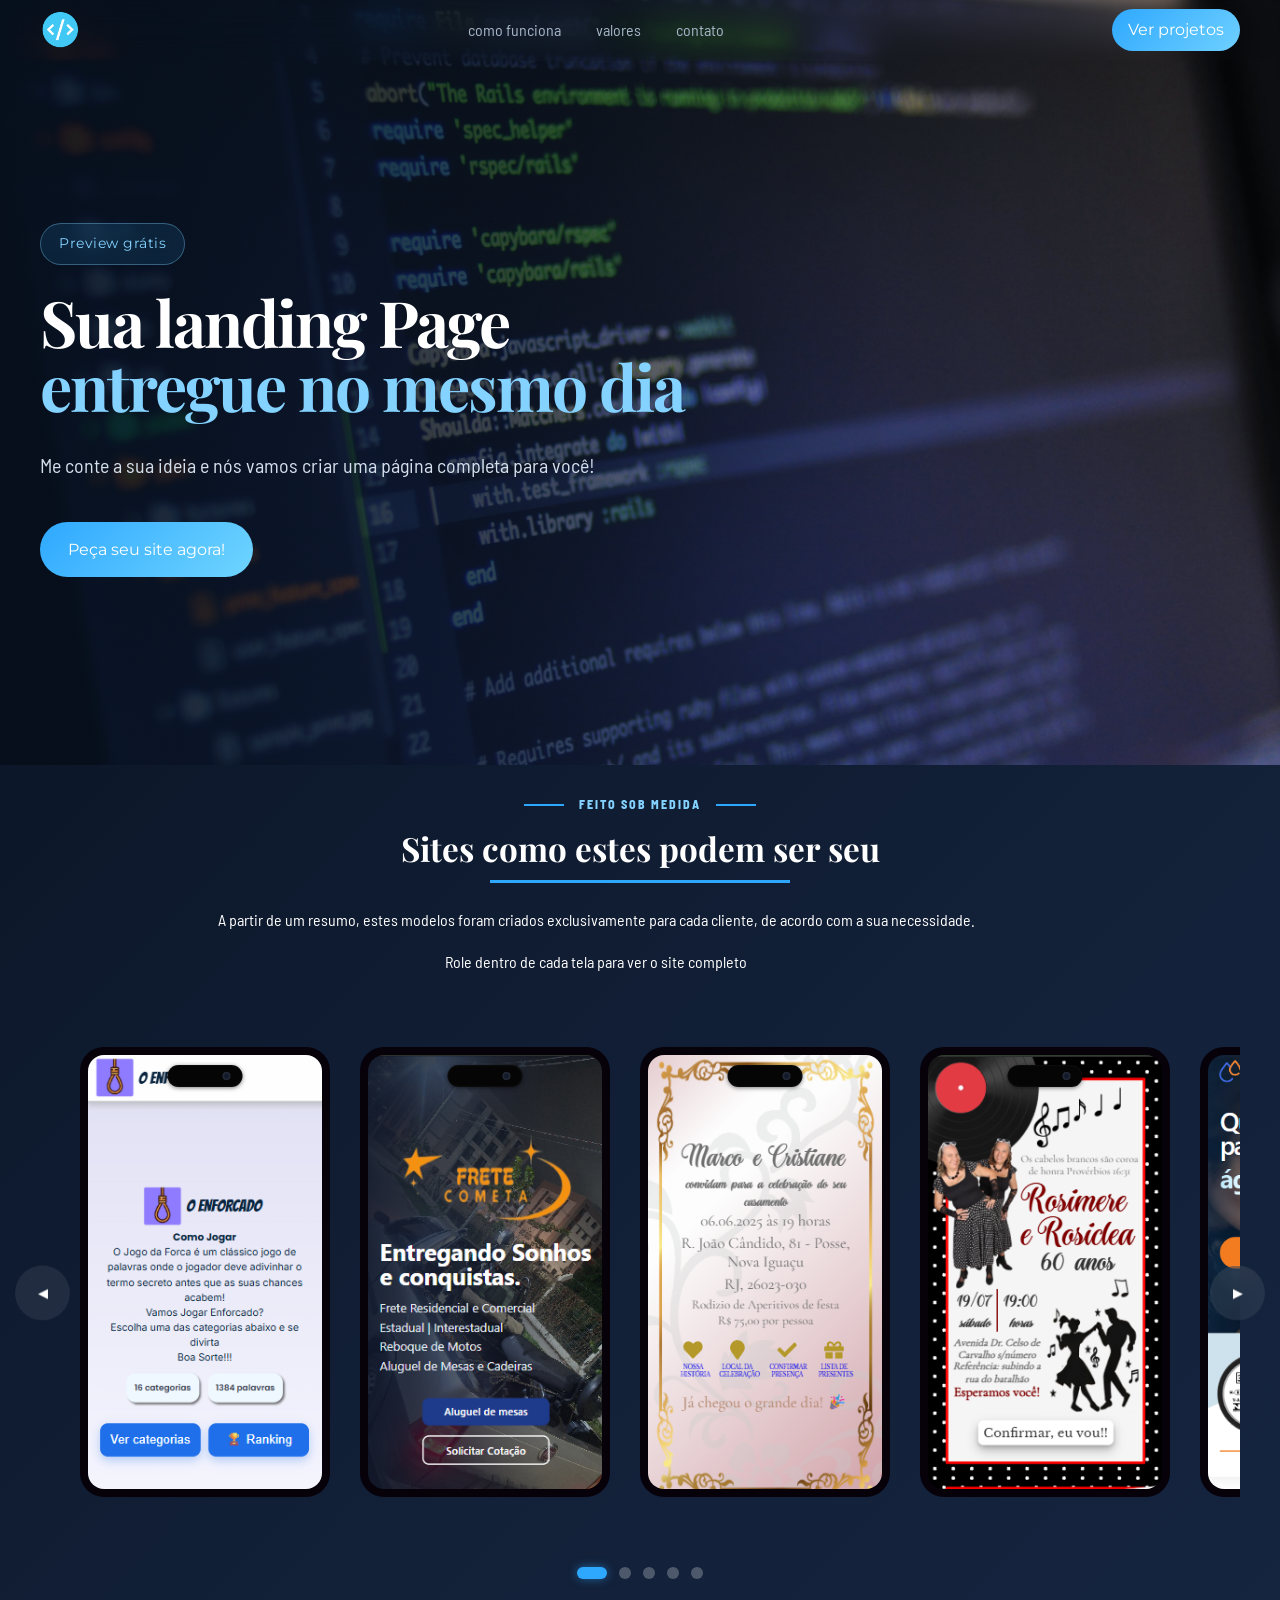
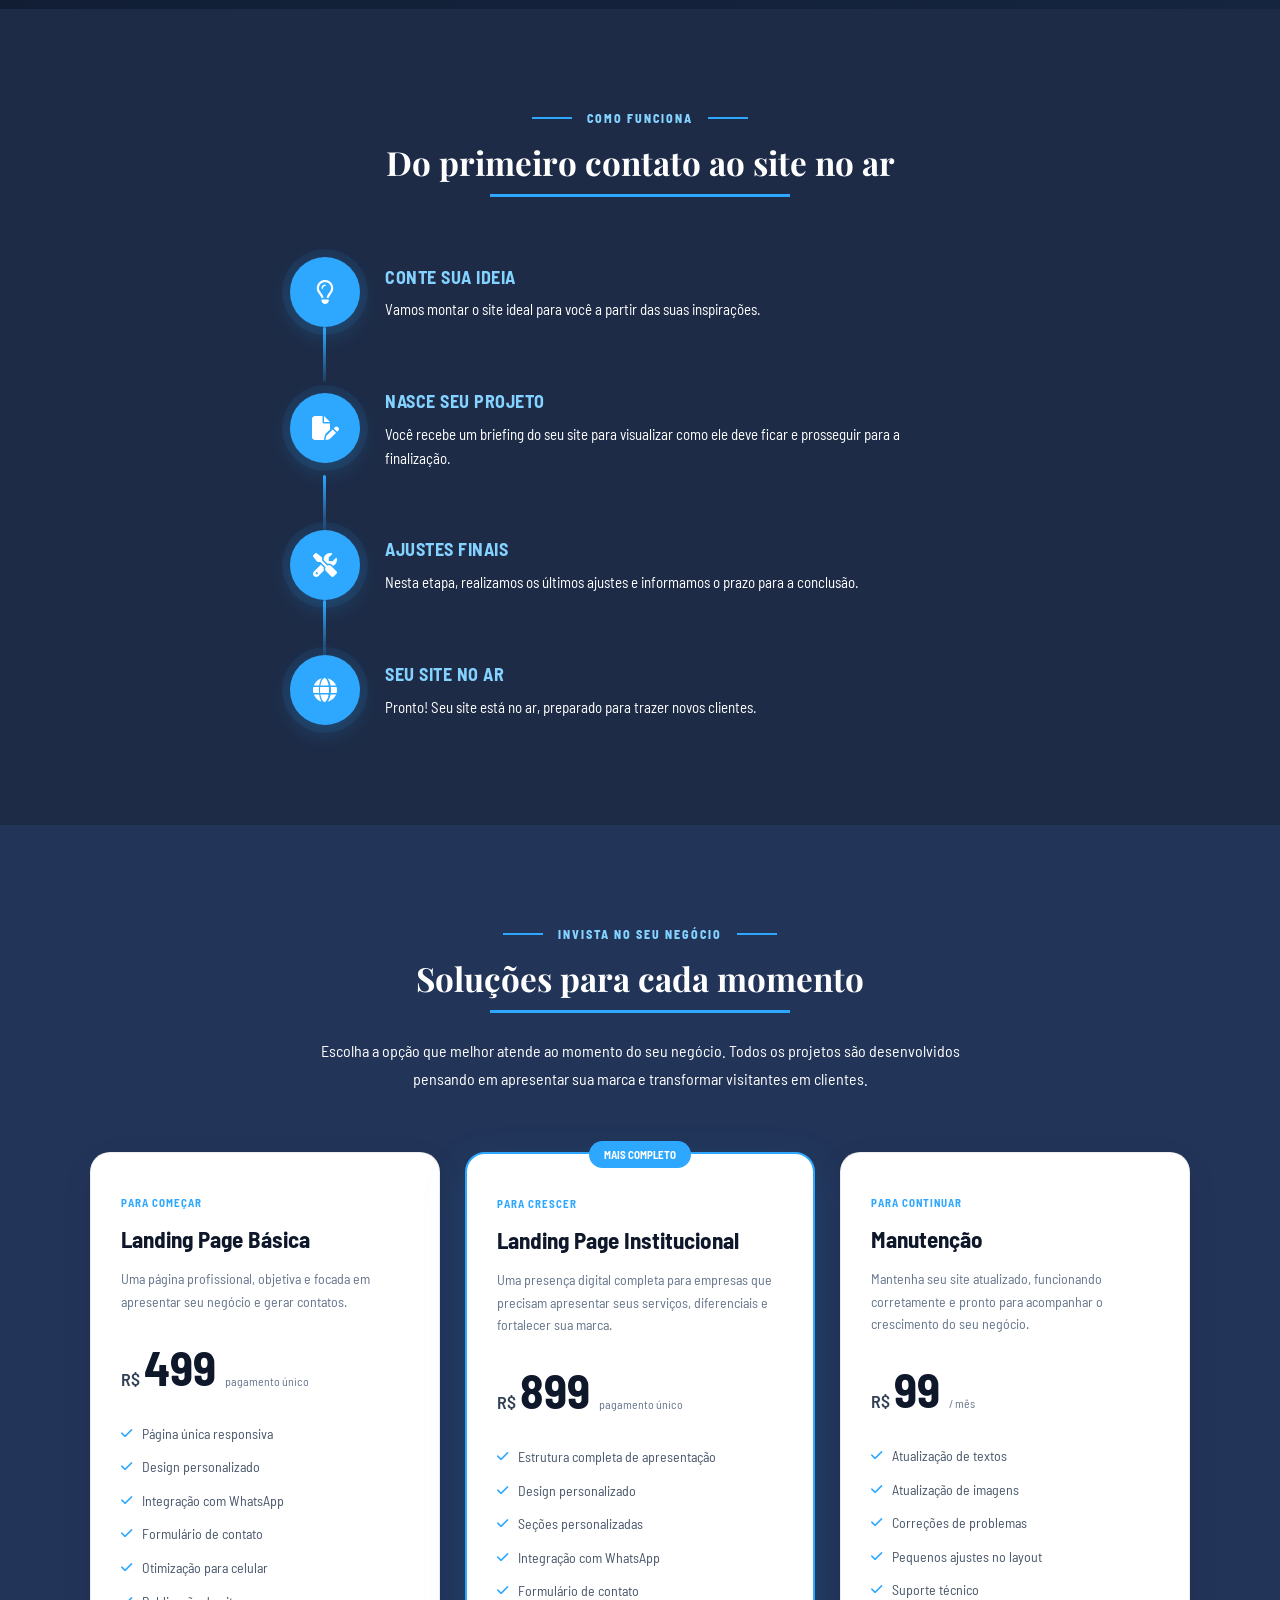
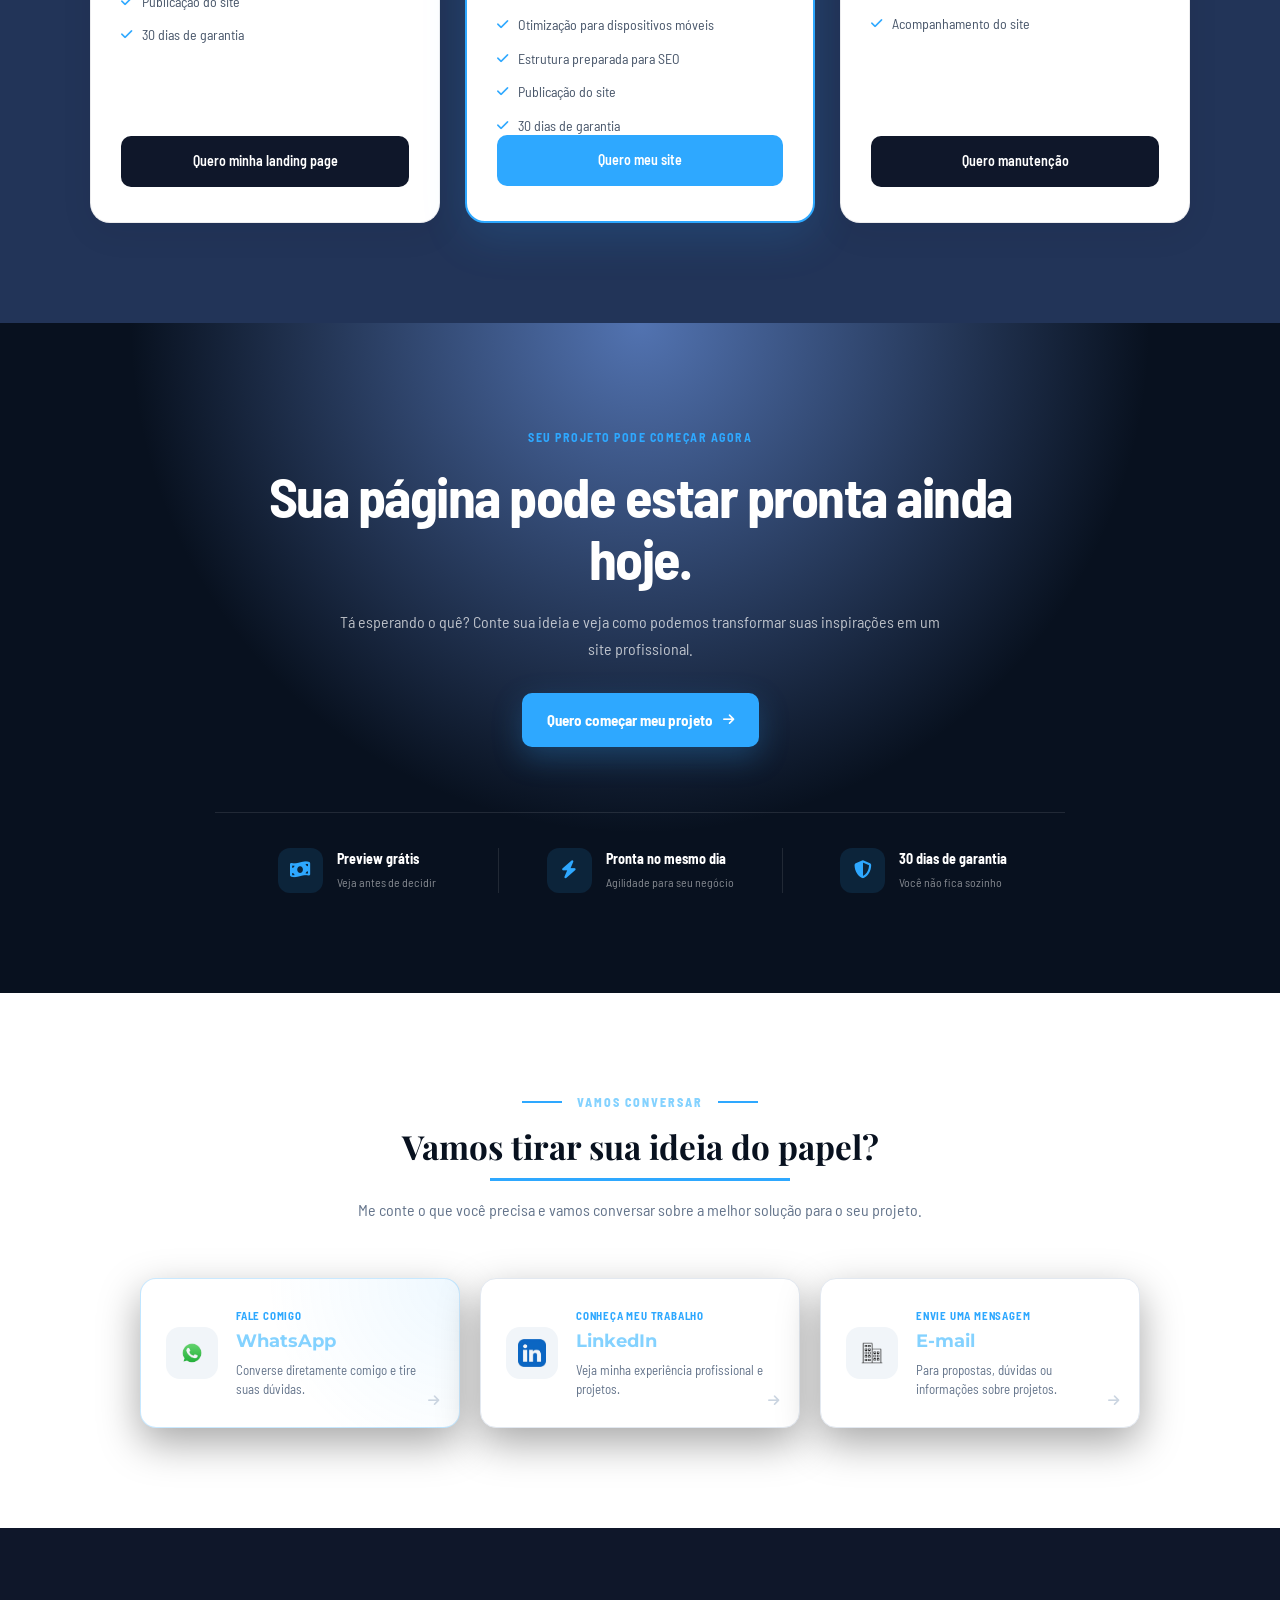
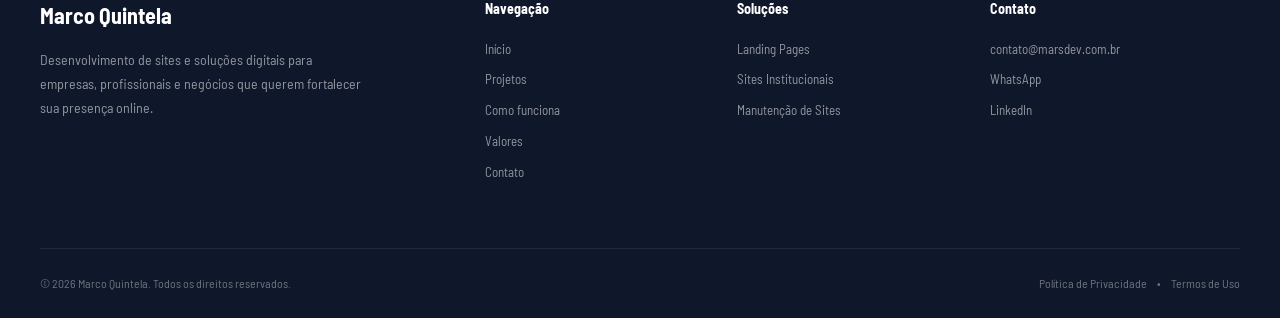
==== commit 7dab6eb6: "correção do dot carrossel" ====
--- a/index.html
+++ b/index.html
@@ -368,6 +368,7 @@
                         <button class="dot"></button>
                         <button class="dot"></button>
                         <button class="dot"></button>
+                        <button class="dot"></button>
                     </div>
 
                     <button class="carousel-btn next">
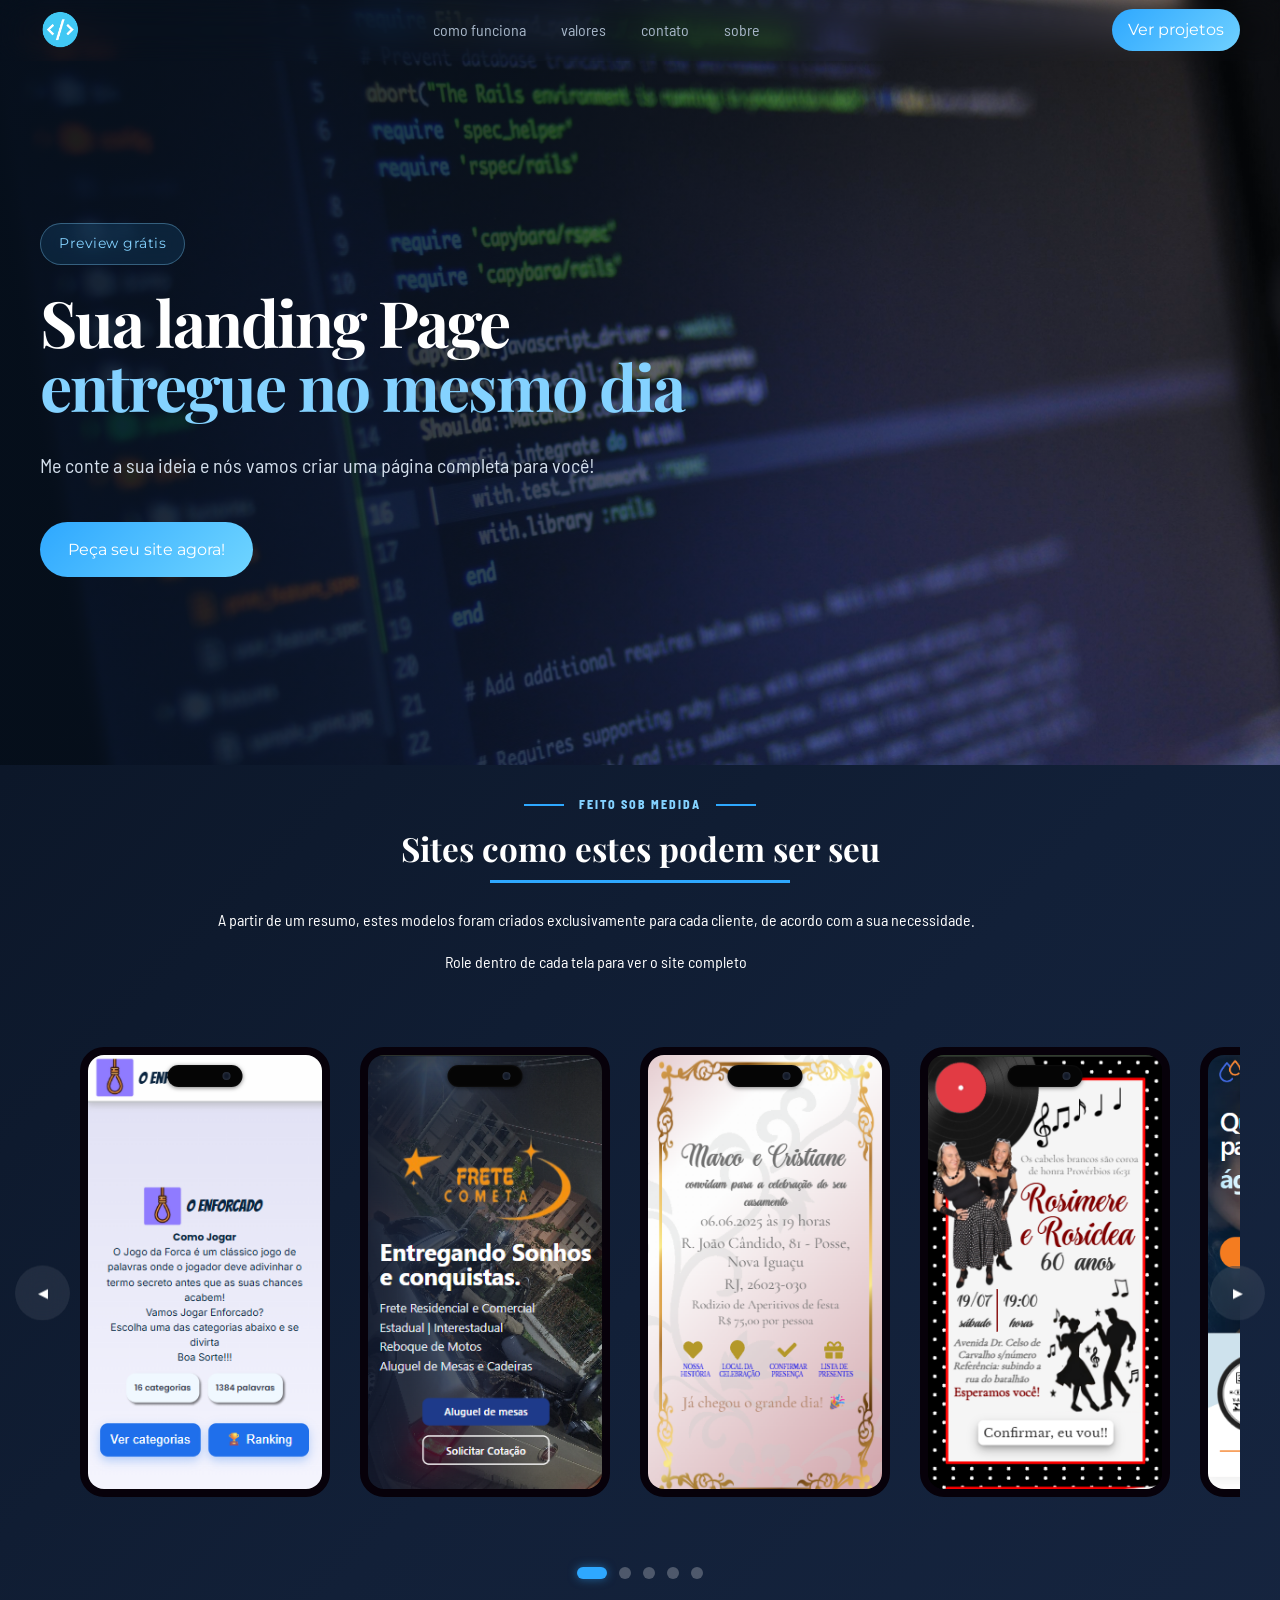
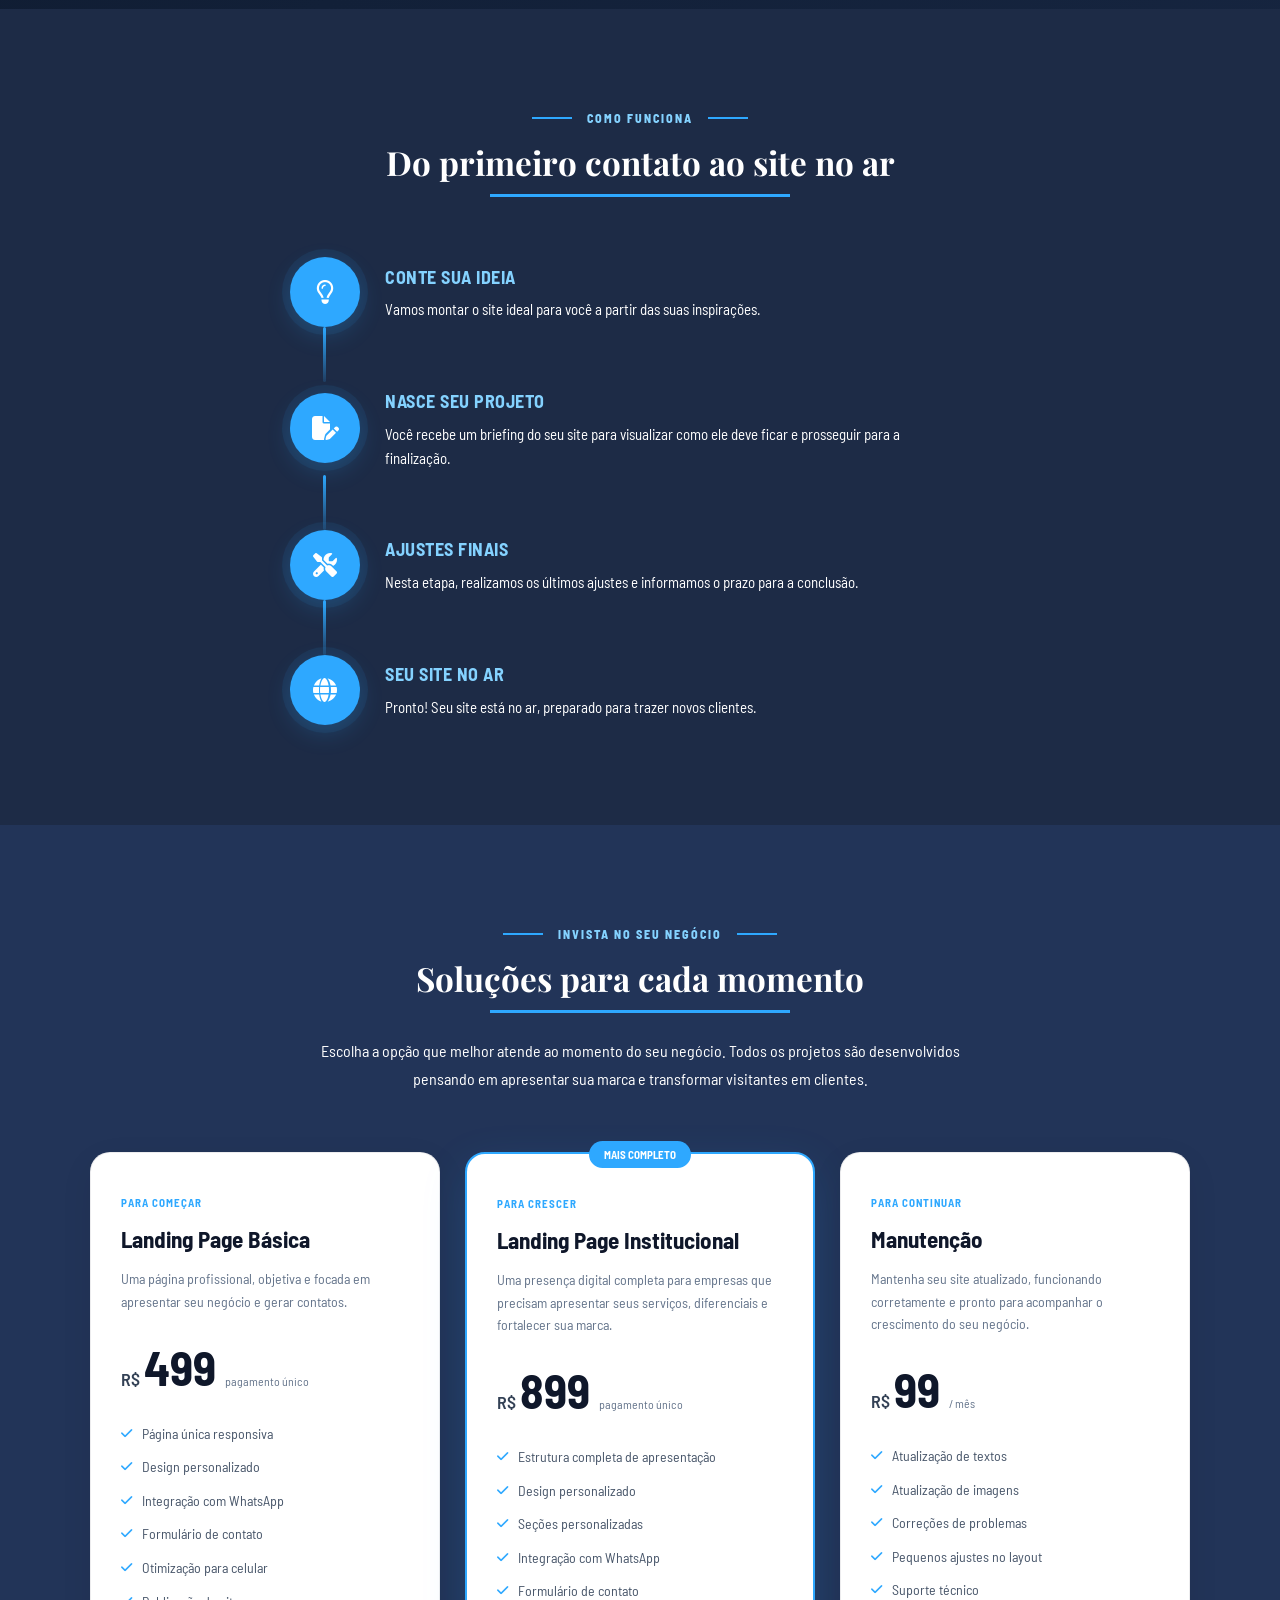
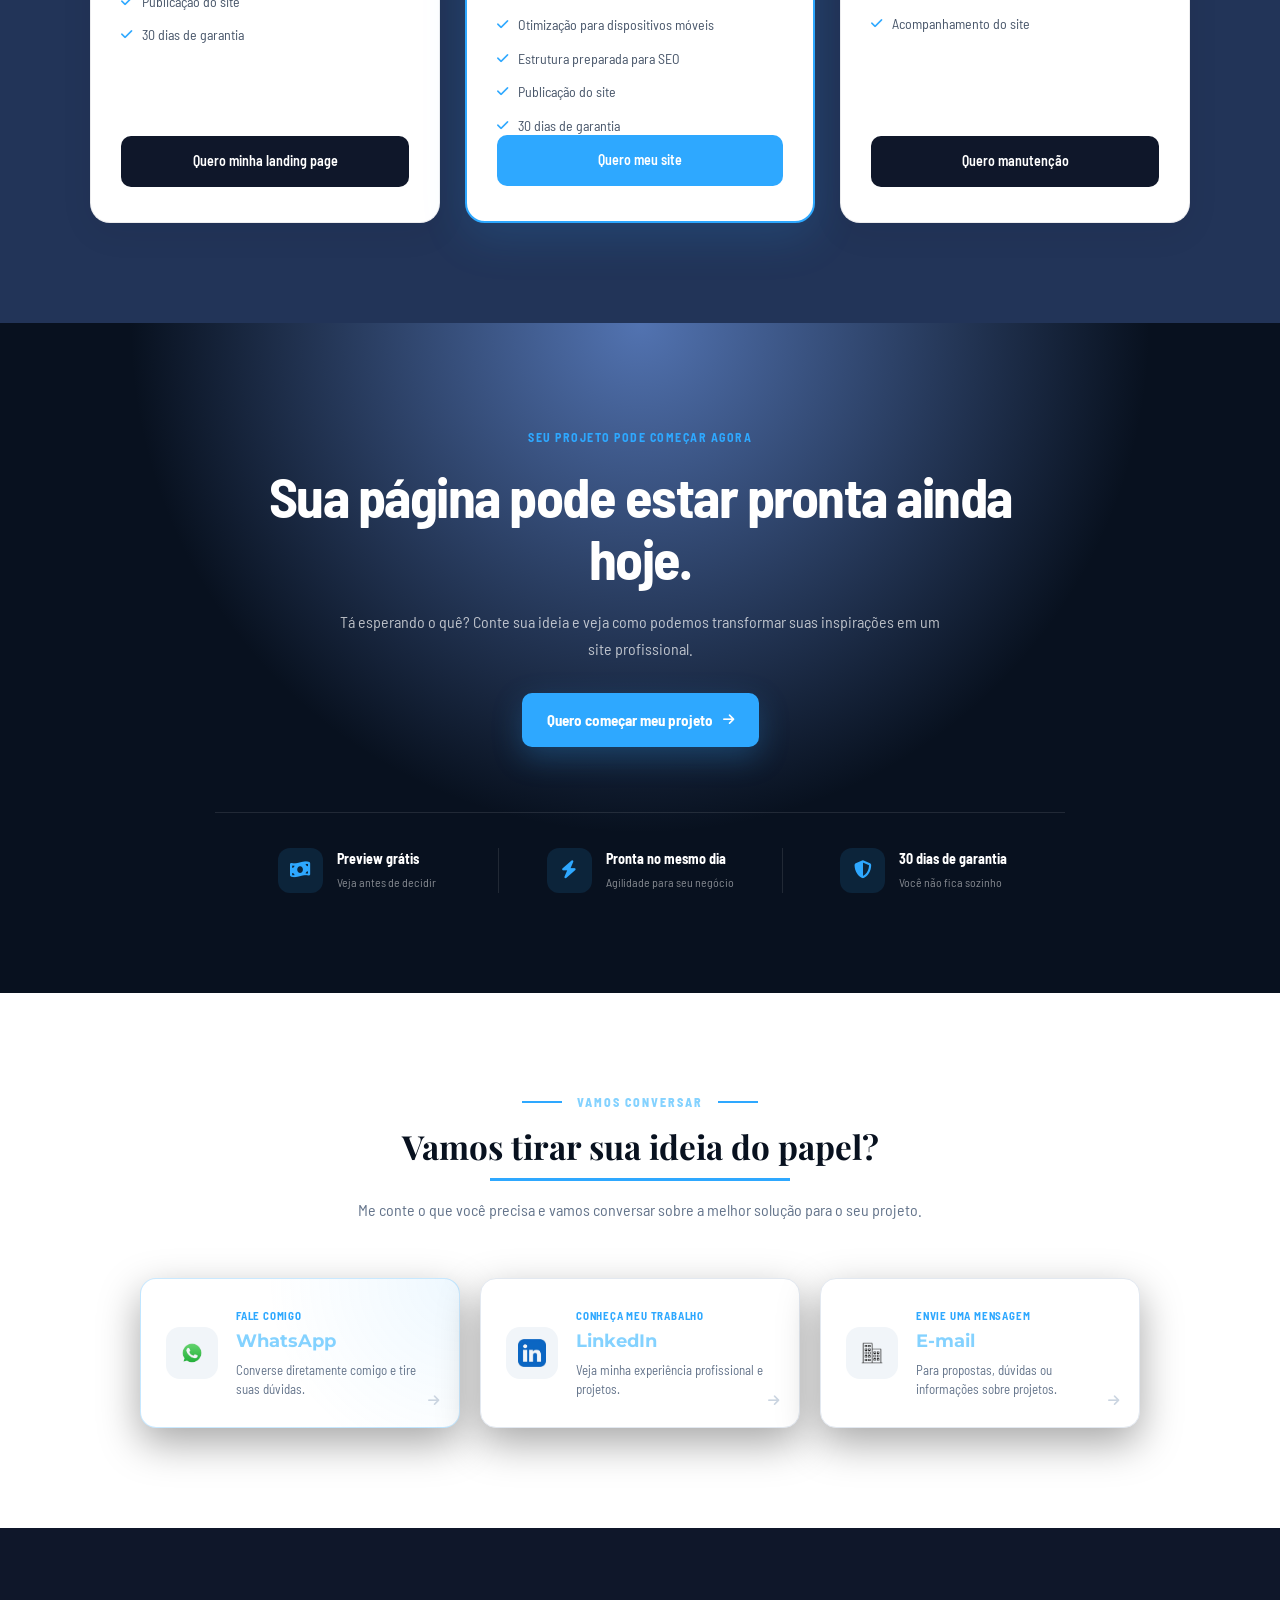
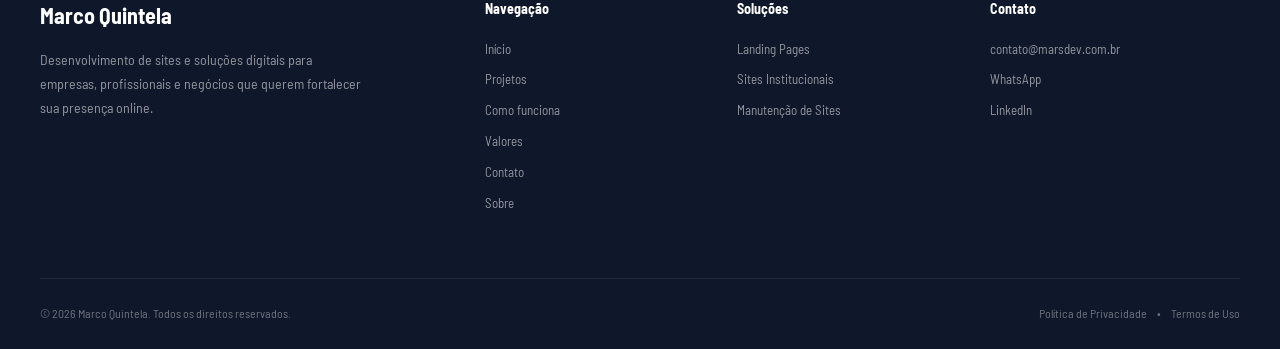
==== commit 28f8aff3: "adicionando aba about" ====
--- a/index.html
+++ b/index.html
@@ -48,6 +48,7 @@
                     <li><a href="#como-funciona">como funciona</a></li>
                     <li><a href="#valores">valores</a></li>
                     <li><a href="#contato">contato</a></li>
+                    <li><a href="./about.html">sobre</a></li>
                 </ul>
 
             </nav>
@@ -883,7 +884,7 @@
 
                 <div class="contato-cards">
 
-                    <a href="https://wa.me/5521984741591?text=Olá%20Marco!%20Encontrei%20seu%20portfólio%20e%20gostaria%20de%20obter%20mais%20informações%20sobre%20os%20serviços%20que%20você%20realiza.%20Poderia%20me%20apresentar%20as%20soluções%20disponíveis%20e%20como%20funciona%20o%20processo%20de%20contratação?"
+                    <a href="https://wa.me/5521984741591?text=Olá%20Marco!%20Encontrei%20seu%20portfólio%20e%20gostaria%20de%20conversar%20sobre%20a%20criação%20de%20um%20site%20para%20o%20meu%20negócio.%20Pode%20me%20explicar%20como%20funciona%20o%20processo%20e%20me%20apresentar%20a%20melhor%20solução%20para%20o%20meu%20caso?"
                         class="contact-card whatsapp-contact" target="_blank" rel="noopener noreferrer">
 
                         <div class="contact-icon">
@@ -974,6 +975,7 @@
                     <a href="#como-funciona">Como funciona</a>
                     <a href="#valores">Valores</a>
                     <a href="#contato">Contato</a>
+                    <a href="./about.html">Sobre</a>
 
                 </div>
 
--- a/assets/css/style.css
+++ b/assets/css/style.css
@@ -1608,6 +1608,243 @@
 }
 
 /* ========================================
+   QUEM SOU EU
+======================================== */
+
+.about {
+    padding: 100px 0;
+}
+
+.about-content {
+    display: grid;
+    grid-template-columns: 420px 1fr;
+    gap: 60px;
+    align-items: flex-start;
+
+    margin-top: 60px;
+}
+
+/* FOTO */
+
+.about-photo {
+    display: flex;
+    justify-content: center;
+}
+
+.about-photo-wrapper {
+    width: 100%;
+    max-width: 380px;
+
+    overflow: hidden;
+
+    border-radius: 24px;
+
+    background:
+        linear-gradient(
+            135deg,
+            var(--surface-contrast-light),
+            var(--surface-contrast)
+        );
+
+    border: 1px solid var(--border);
+
+    box-shadow: var(--shadow);
+}
+
+.about-photo-wrapper img {
+    display: block;
+
+    width: 100%;
+    height: 100%;
+
+    object-fit: cover;
+}
+
+/* CONTEÚDO */
+
+.about-info {
+    display: flex;
+    flex-direction: column;
+    align-items: flex-start;
+}
+
+.about-tag {
+    display: inline-block;
+
+    margin-bottom: 15px;
+
+    padding: 8px 14px;
+
+    border-radius: 999px;
+
+    background: rgba(46, 168, 255, .12);
+
+    border: 1px solid rgba(132, 210, 255, .25);
+
+    color: var(--primary-light);
+
+    font-size: 13px;
+    font-weight: 700;
+
+    letter-spacing: .5px;
+}
+
+.about-name {
+    font-family: "Playfair Display", serif;
+
+    font-size: 2.6rem;
+
+    line-height: 1.1;
+
+    margin-bottom: 20px;
+}
+
+.about-description {
+    margin-bottom: 18px;
+
+    color: var(--text-secondary);
+
+    font-size: 1rem;
+
+    line-height: 1.8;
+}
+
+/* DESTAQUES */
+
+.about-highlights {
+    display: grid;
+
+    grid-template-columns: repeat(2, 1fr);
+
+    gap: 15px;
+
+    width: 100%;
+
+    margin: 30px 0;
+}
+
+.about-highlight {
+    padding: 18px;
+
+    border-radius: 16px;
+
+    background:
+        linear-gradient(
+            135deg,
+            var(--surface-contrast-light),
+            var(--surface-contrast)
+        );
+
+    border: 1px solid var(--border);
+}
+
+.about-highlight strong {
+    display: block;
+
+    margin-bottom: 5px;
+
+    color: var(--primary-light);
+
+    font-size: 1.3rem;
+}
+
+.about-highlight span {
+    color: var(--text-secondary);
+
+    font-size: .9rem;
+}
+
+/* CURRÍCULO */
+
+.about-resume {
+    width: 100%;
+
+    margin-bottom: 35px;
+
+    padding: 25px;
+
+    border-radius: 18px;
+
+    background:
+        rgba(255,255,255,.03);
+
+    border: 1px solid var(--border);
+}
+
+.resume-item + .resume-item {
+    margin-top: 18px;
+}
+
+.resume-label {
+    display: block;
+
+    margin-bottom: 4px;
+
+    color: var(--primary-light);
+
+    font-size: .85rem;
+    font-weight: 700;
+
+    letter-spacing: .5px;
+
+    text-transform: uppercase;
+}
+
+.resume-item p {
+    color: var(--text);
+
+    line-height: 1.6;
+}
+
+/* ========================================
+   RESPONSIVO
+======================================== */
+
+@media (max-width: 992px) {
+
+    .about-content {
+        grid-template-columns: 1fr;
+        gap: 40px;
+    }
+
+    .about-photo {
+        order: -1;
+    }
+
+    .about-photo-wrapper {
+        max-width: 320px;
+    }
+
+    .about-info {
+        align-items: center;
+        text-align: center;
+    }
+
+    .about-highlights {
+        grid-template-columns: 1fr 1fr;
+    }
+}
+
+@media (max-width: 768px) {
+
+    .about {
+        padding: 70px 0;
+    }
+
+    .about-name {
+        font-size: 2rem;
+    }
+
+    .about-highlights {
+        grid-template-columns: 1fr;
+    }
+
+    .about-photo-wrapper {
+        max-width: 280px;
+    }
+}
+
+/* ========================================
    RESPONSIVO
 ======================================== */
 
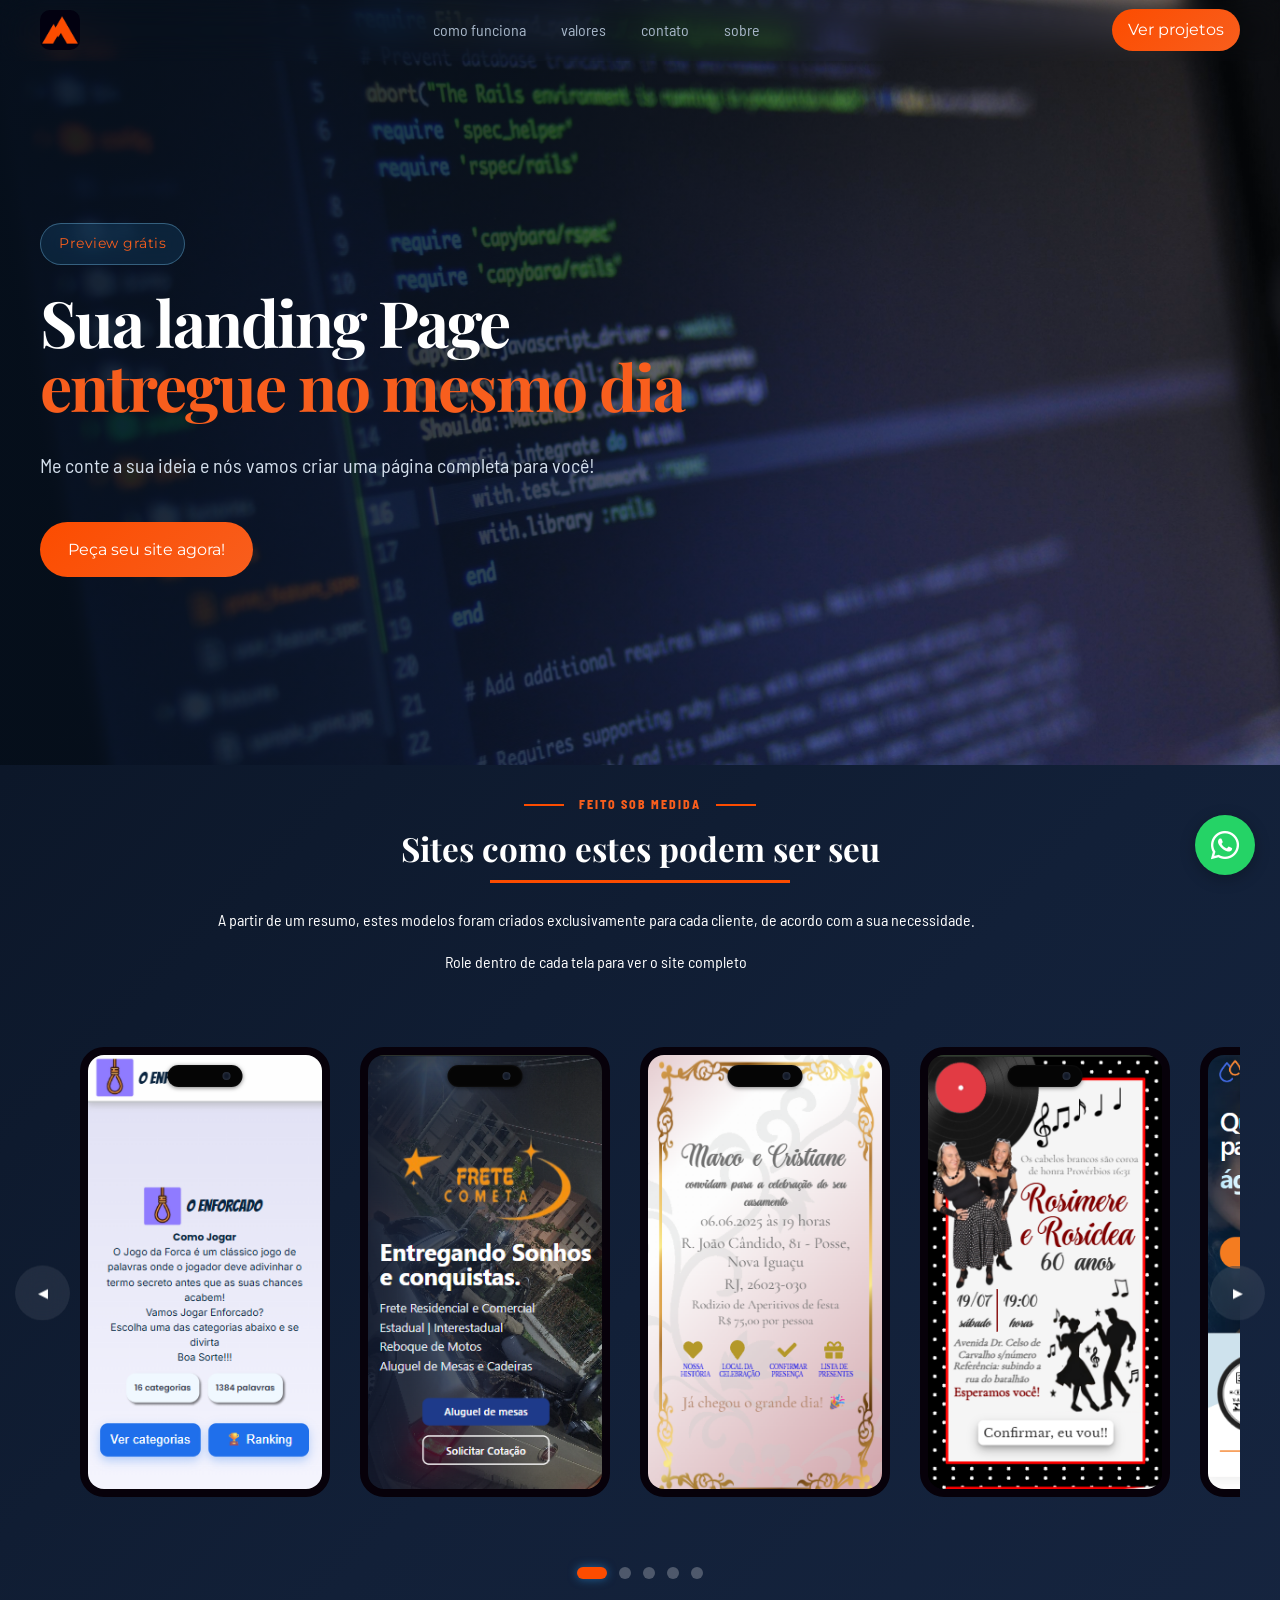
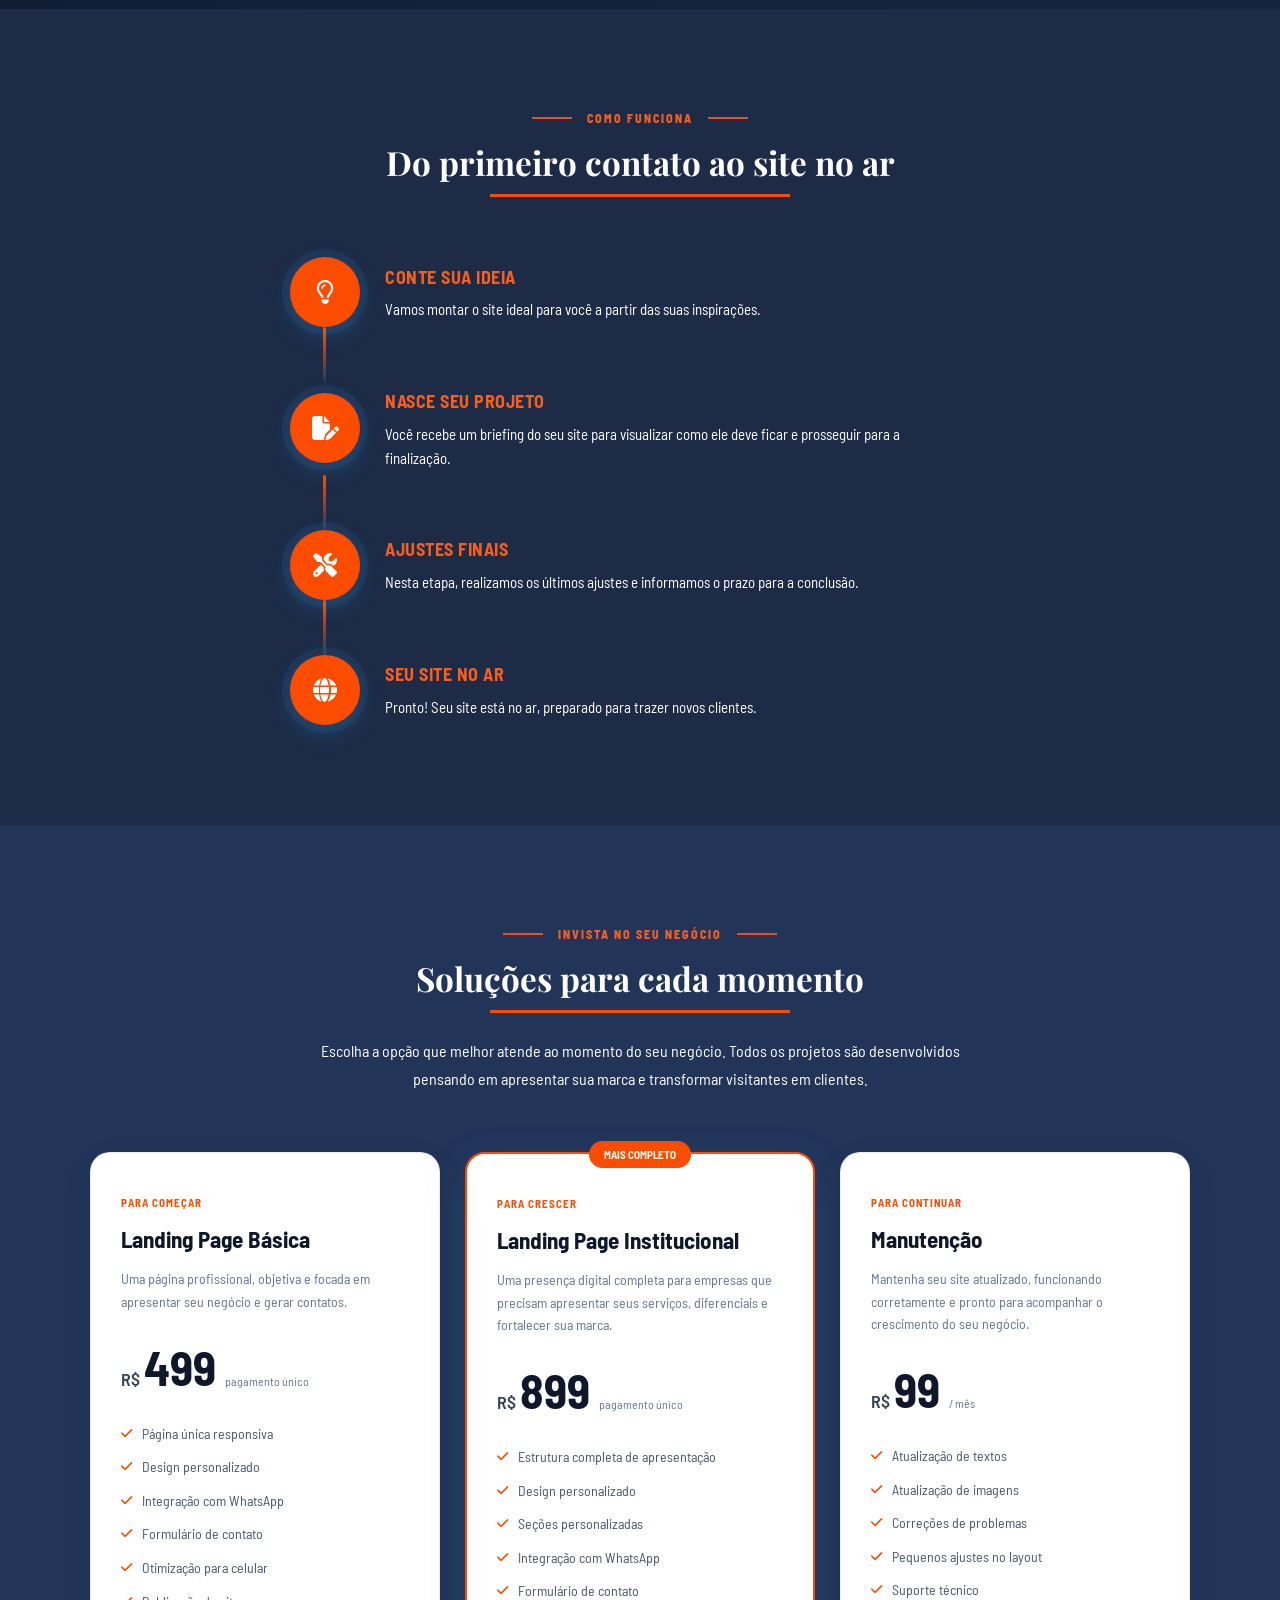
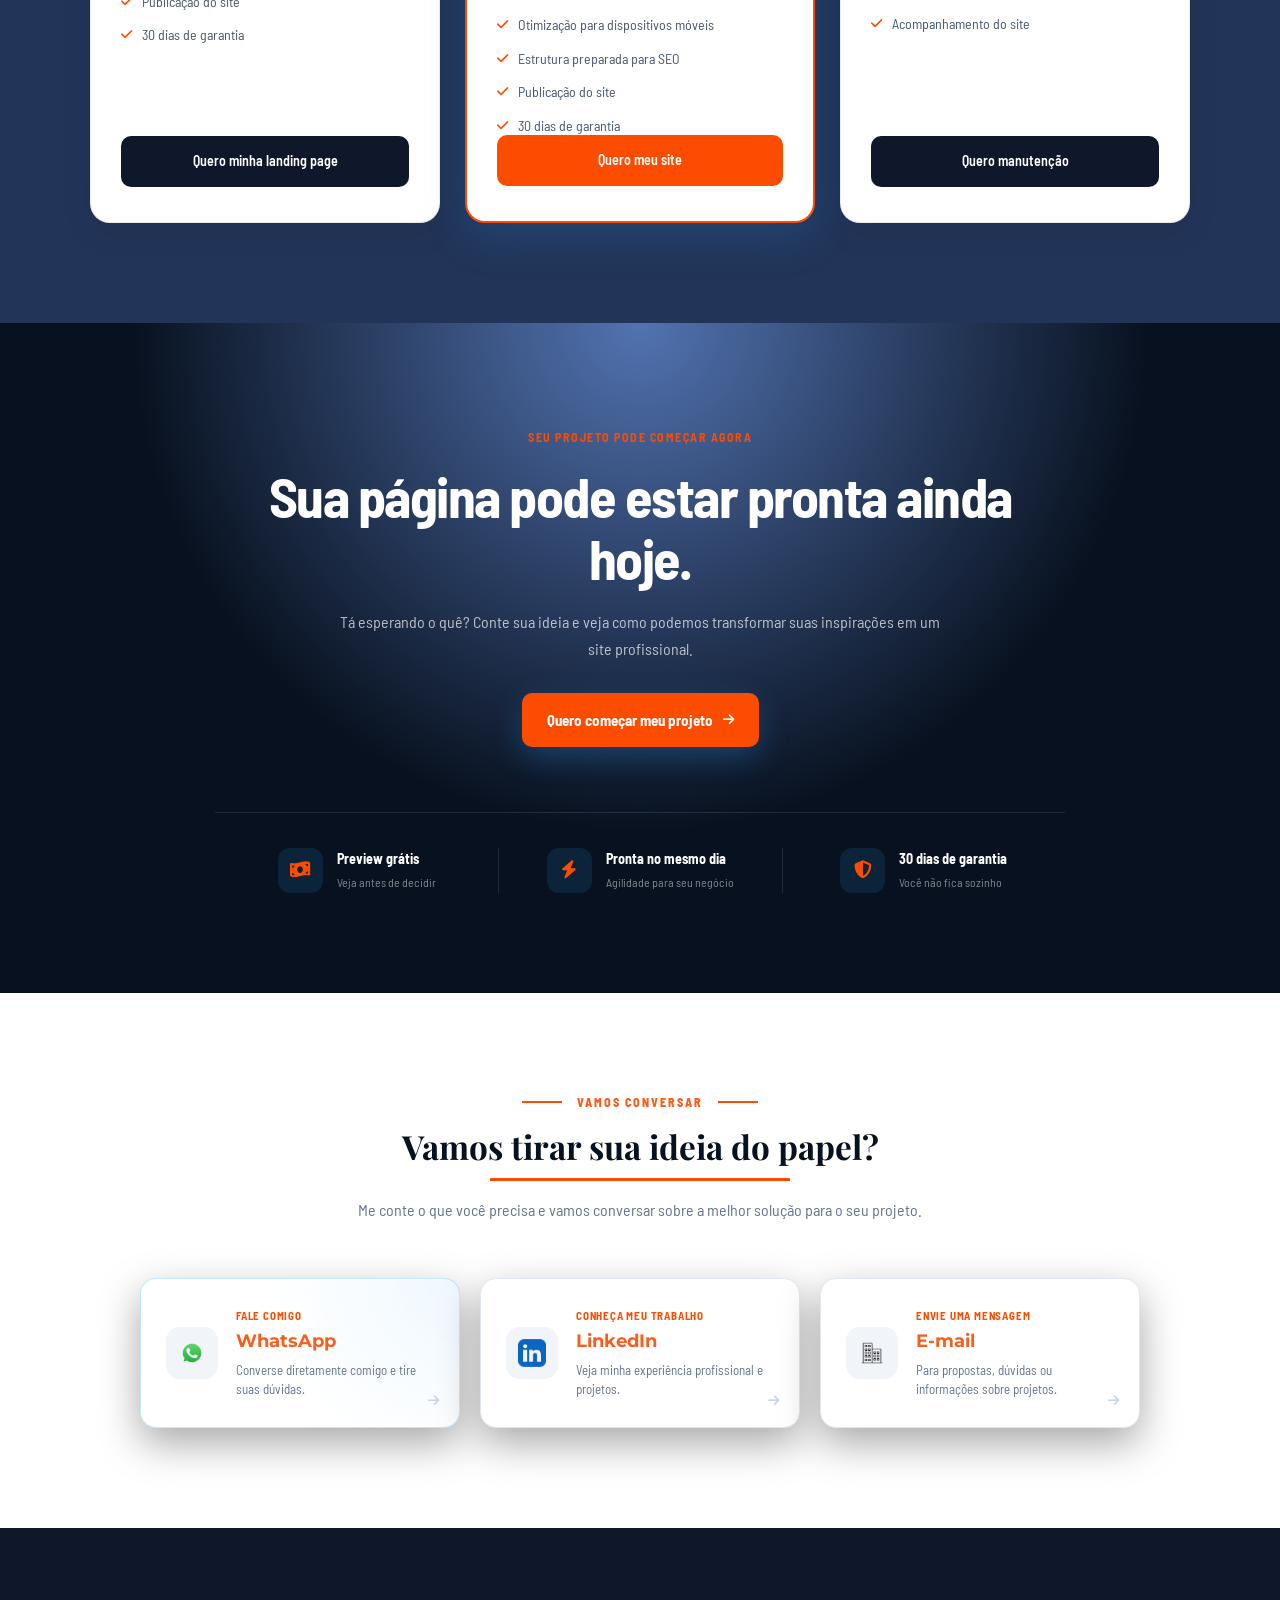
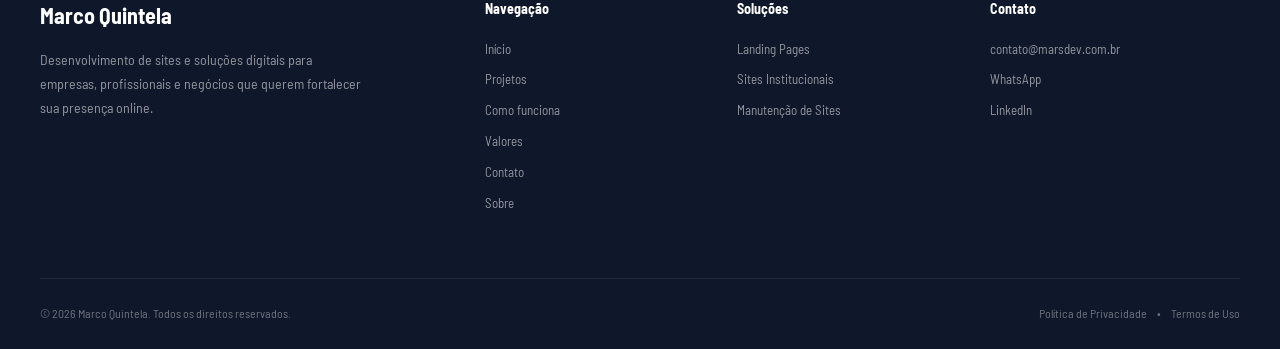
==== commit 6c1fcb06: "alterção de cor primaria, logo e adicição de botão flutuante wpp" ====
--- a/index.html
+++ b/index.html
@@ -1039,6 +1039,11 @@
         </div>
 
     </footer>
+    <!-- BOTÃO FLUTUANTE WHATSAPP -->
+    <a href="https://wa.me/5521984741591?text=Olá%20Marco!%20Encontrei%20seu%20site%20e%20gostaria%20de%20saber%20mais%20sobre%20os%20seus%20serviços."
+        class="whatsapp-float" target="_blank" rel="noopener noreferrer" aria-label="Fale comigo pelo WhatsApp">
+        <i class="fa-brands fa-whatsapp"></i>
+    </a>
 
 </body>
 <script src="./assets/js/header.js"></script>
--- a/assets/css/style.css
+++ b/assets/css/style.css
@@ -28,8 +28,8 @@
 
 :root {
 
-    --primary: #2ea8ff;
-    --primary-light: #84d2ff;
+    --primary: #fc4c00;
+    --primary-light: #f85e1d;
 
     --bg: #08111f;
     --surface: #122038;
@@ -154,6 +154,7 @@
 }
 
 .logo img {
+    border-radius: 25%;
     height: 40px;
 }
 
@@ -190,7 +191,7 @@
 
     background: linear-gradient(135deg,
             var(--primary),
-            #6fd0ff);
+            var(--primary-light));
 
     padding: 8px 16px;
 
@@ -407,7 +408,7 @@
 
     background: linear-gradient(135deg,
             var(--primary),
-            #70d5ff);
+            var(--primary-light));
 
     color: white;
 }
@@ -2061,4 +2062,84 @@
         flex-wrap: wrap;
     }
 
+}
+
+/* ========================================
+   WHATSAPP FLUTANTE
+======================================== */
+
+.whatsapp-float {
+    position: fixed;
+    right: 25px;
+    bottom: 25px;
+
+    width: 60px;
+    height: 60px;
+
+    display: flex;
+    align-items: center;
+    justify-content: center;
+
+    background: #25D366;
+    color: #fff;
+
+    border-radius: 50%;
+
+    font-size: 32px;
+    text-decoration: none;
+
+    z-index: 9999;
+
+    box-shadow: 0 4px 15px rgba(0, 0, 0, 0.25);
+
+    animation: whatsapp-pulse 2s infinite;
+    
+    transition: transform 0.2s ease;
+}
+
+.whatsapp-float:hover {
+    transform: scale(1.08);
+    color: #fff;
+}
+
+
+/* Efeito de pulsação */
+
+@keyframes whatsapp-pulse {
+
+    0% {
+        box-shadow:
+            0 0 0 0 rgba(37, 211, 102, 0.7),
+            0 4px 15px rgba(0, 0, 0, 0.25);
+    }
+
+    70% {
+        box-shadow:
+            0 0 0 15px rgba(37, 211, 102, 0),
+            0 4px 15px rgba(0, 0, 0, 0.25);
+    }
+
+    100% {
+        box-shadow:
+            0 0 0 0 rgba(37, 211, 102, 0),
+            0 4px 15px rgba(0, 0, 0, 0.25);
+    }
+
+}
+
+
+/* Celular */
+
+@media (max-width: 600px) {
+
+    .whatsapp-float {
+        width: 55px;
+        height: 55px;
+
+        right: 18px;
+        bottom: 18px;
+
+        font-size: 29px;
+    }
+
 }
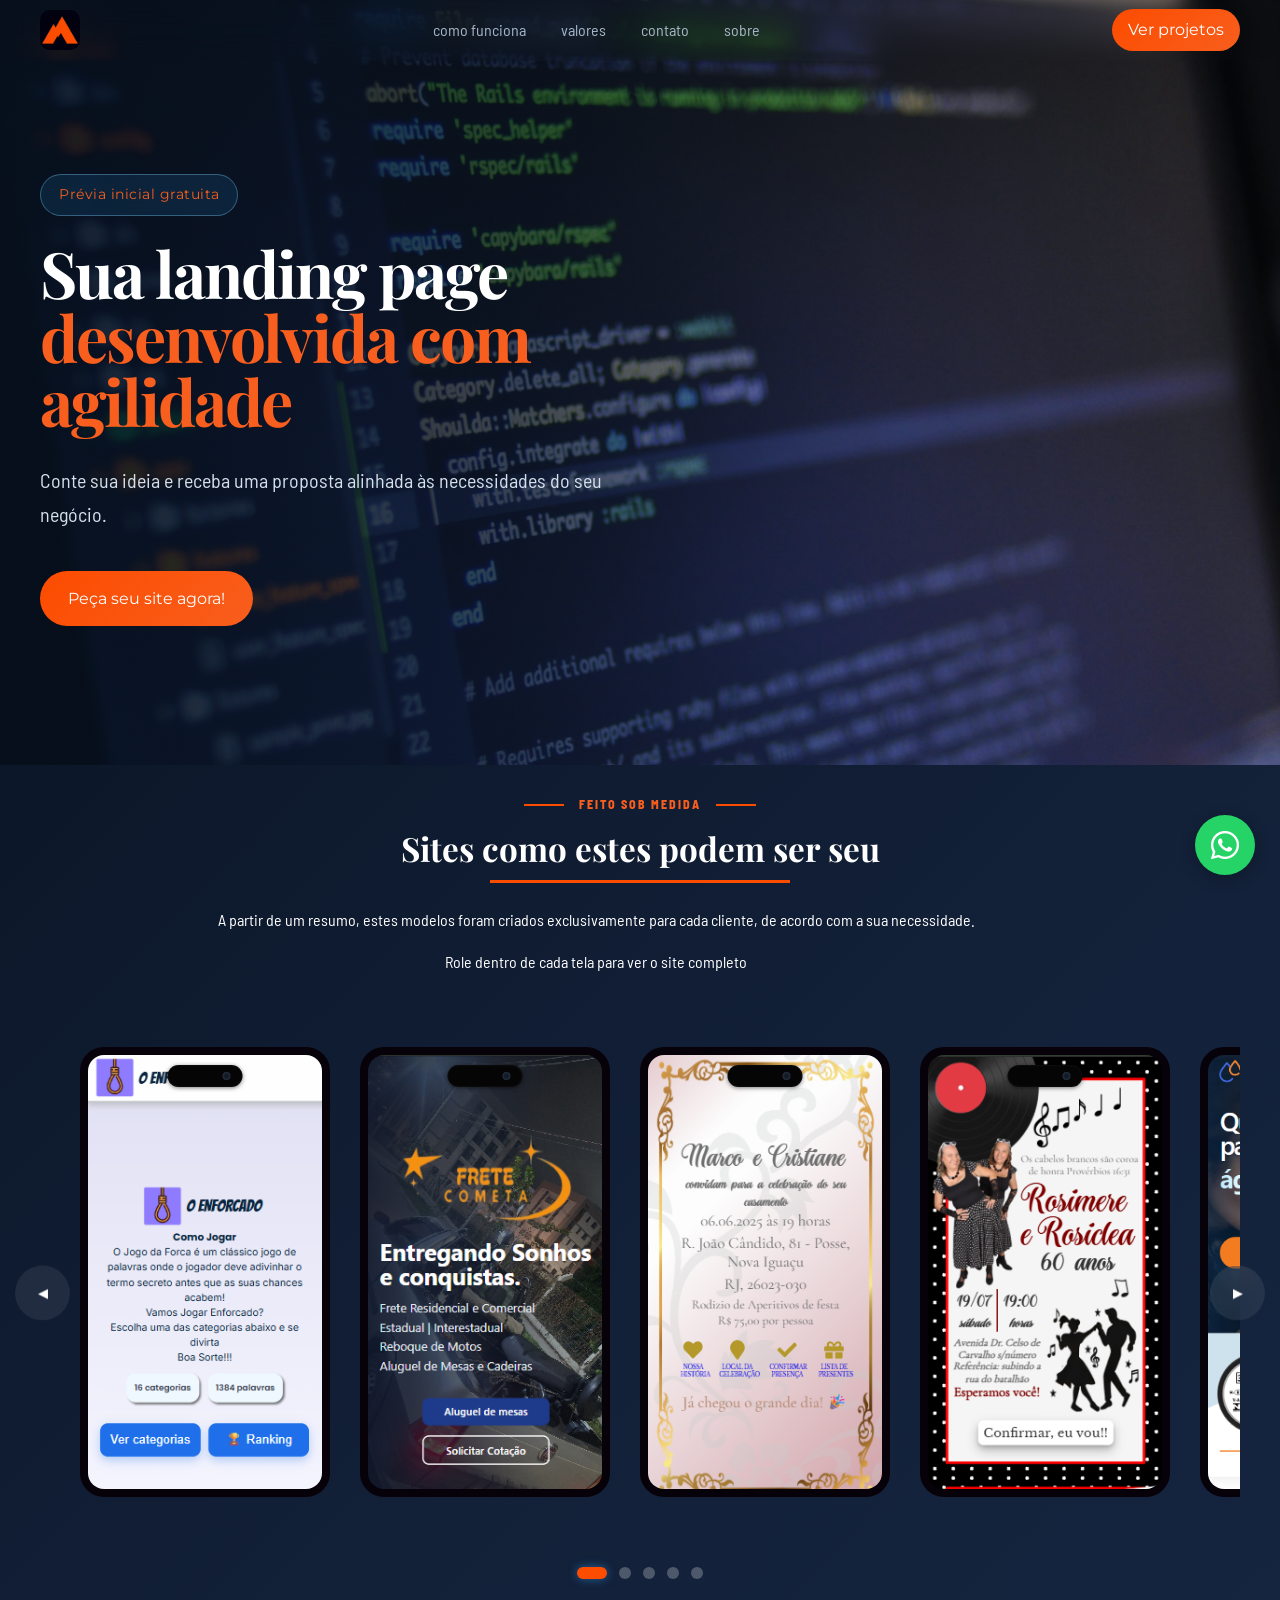
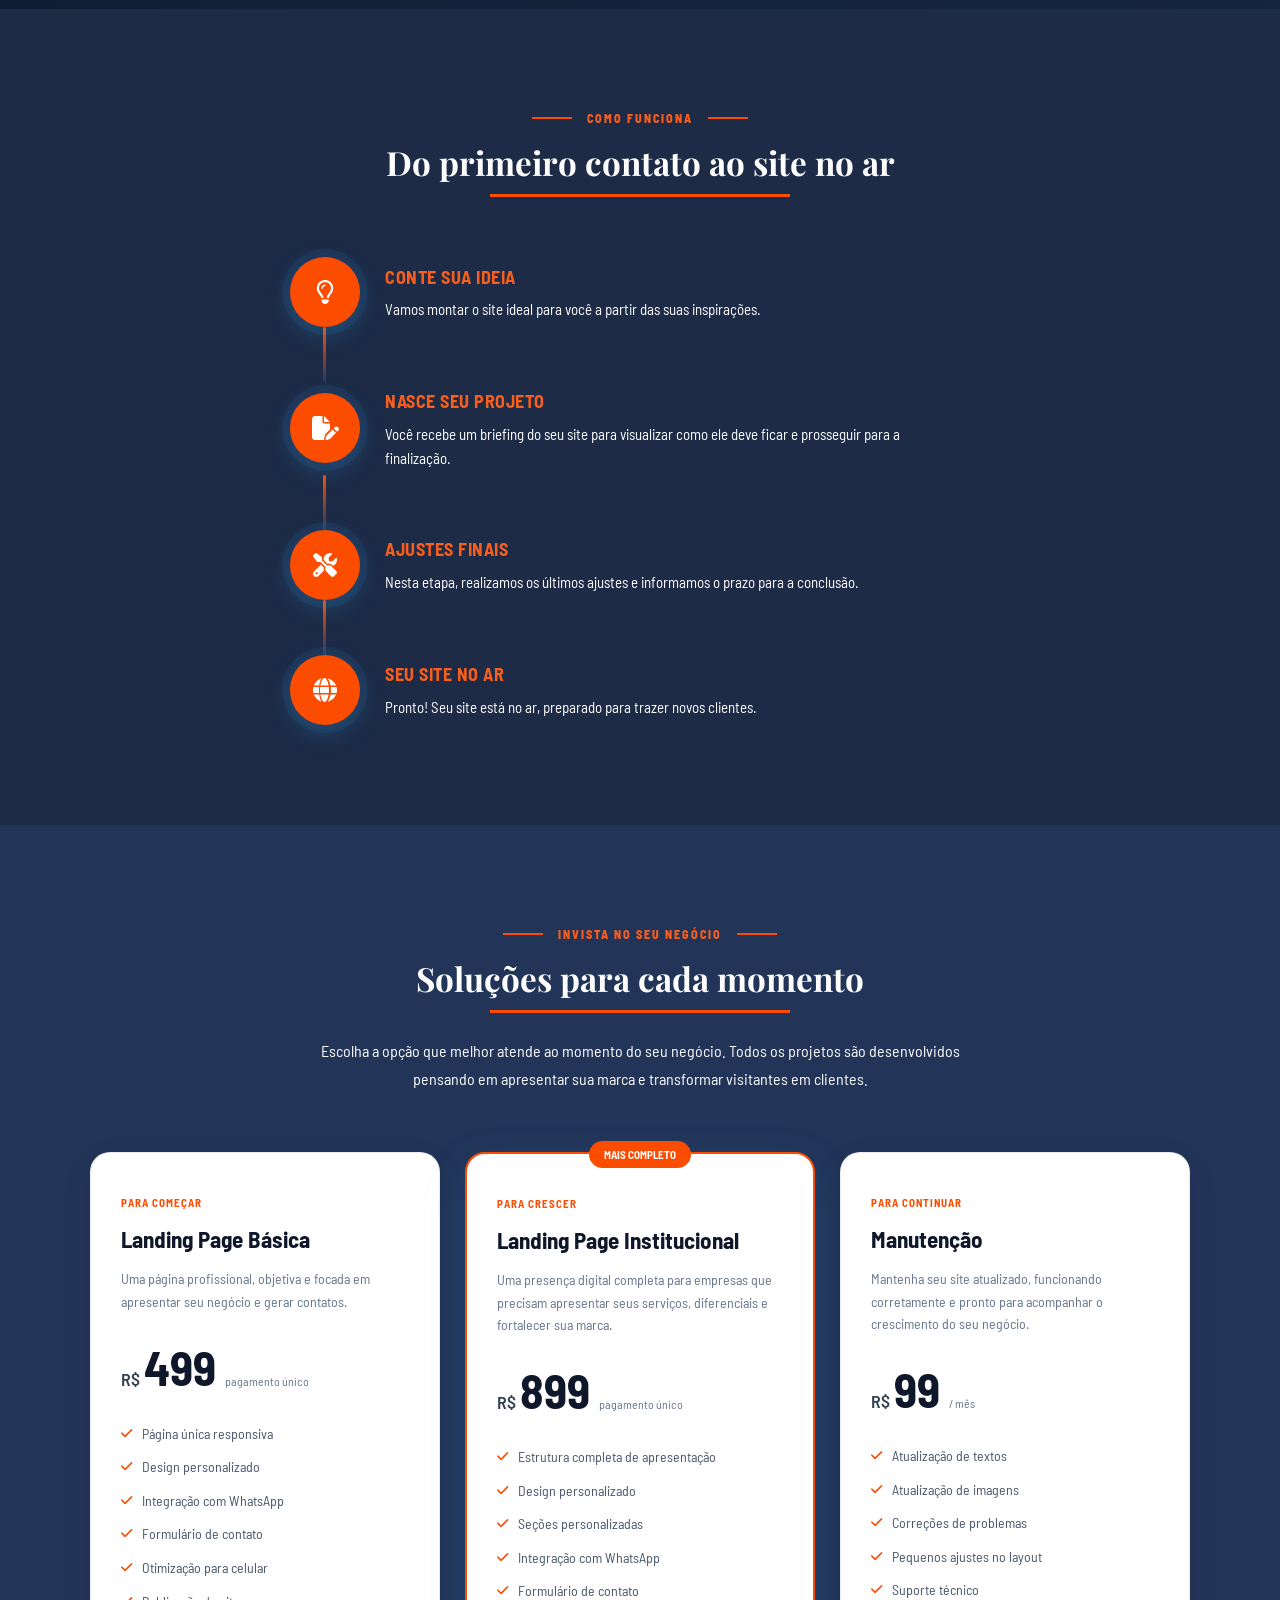
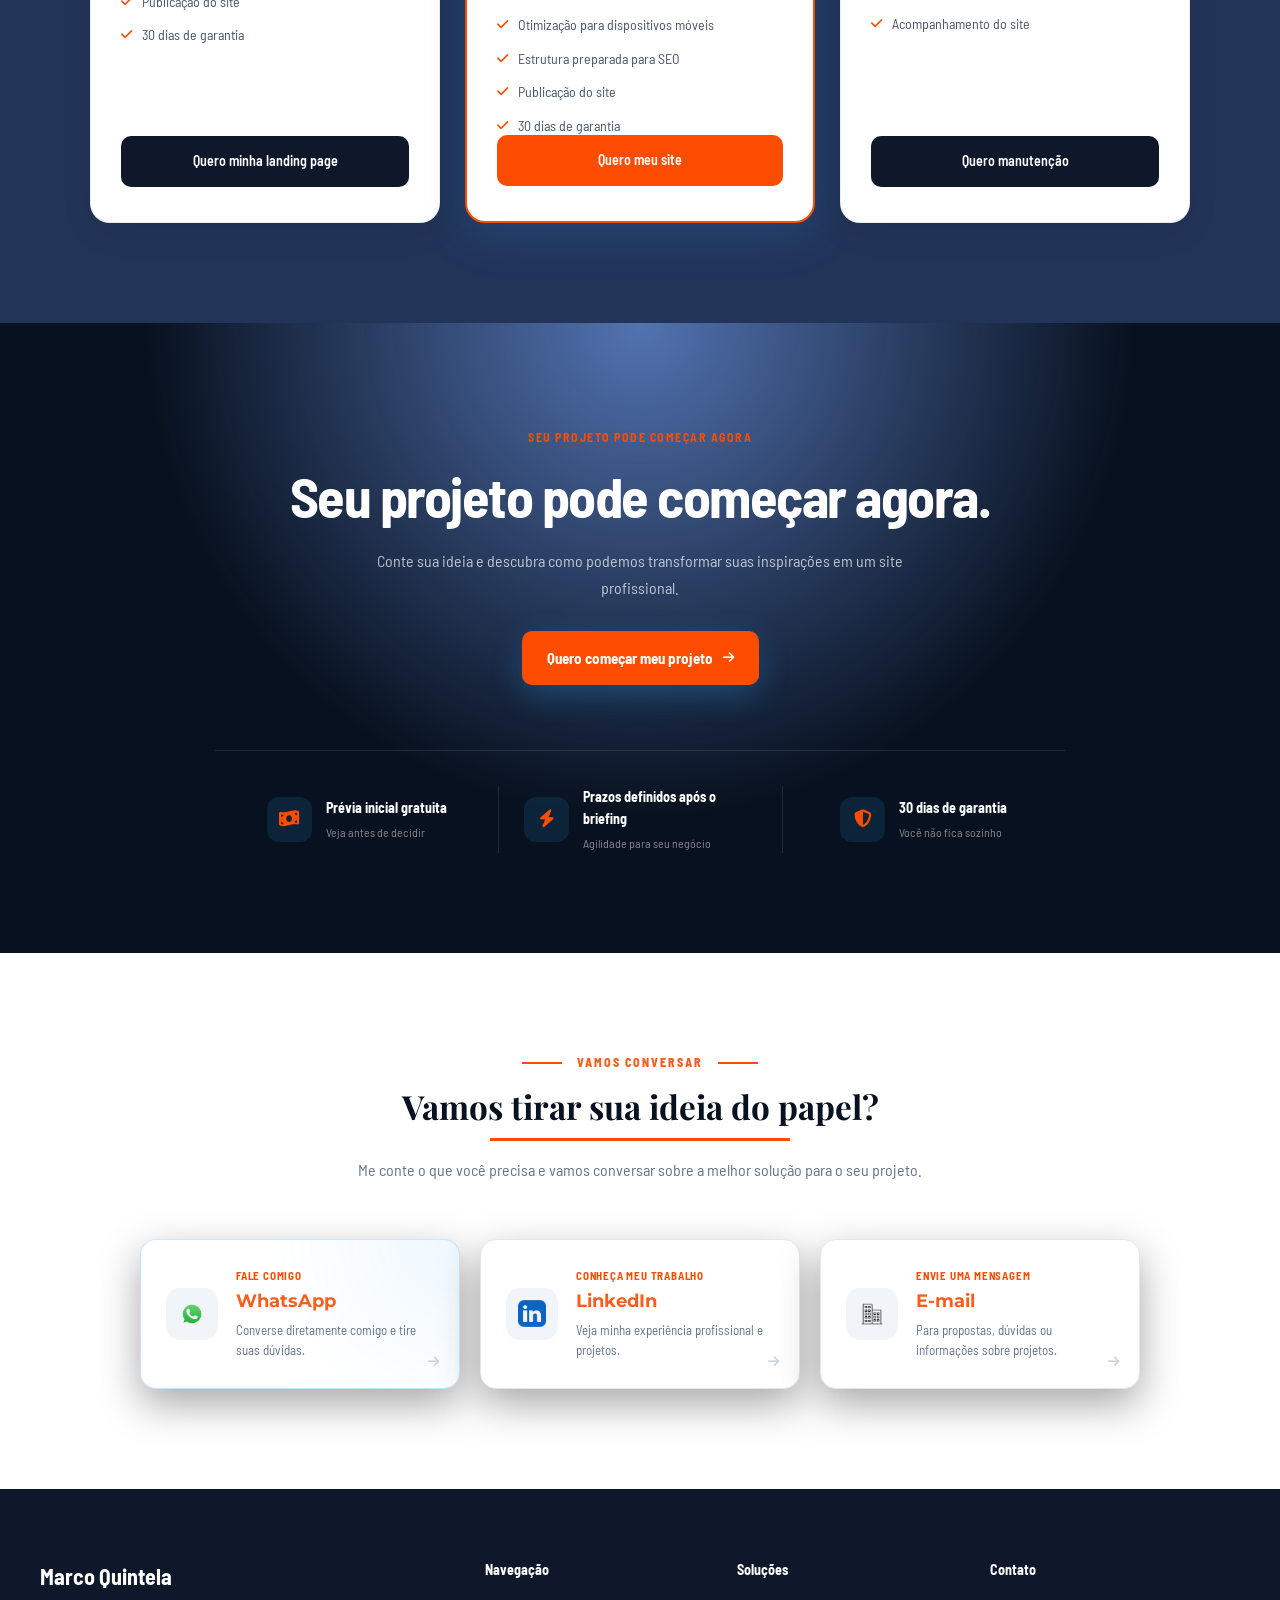
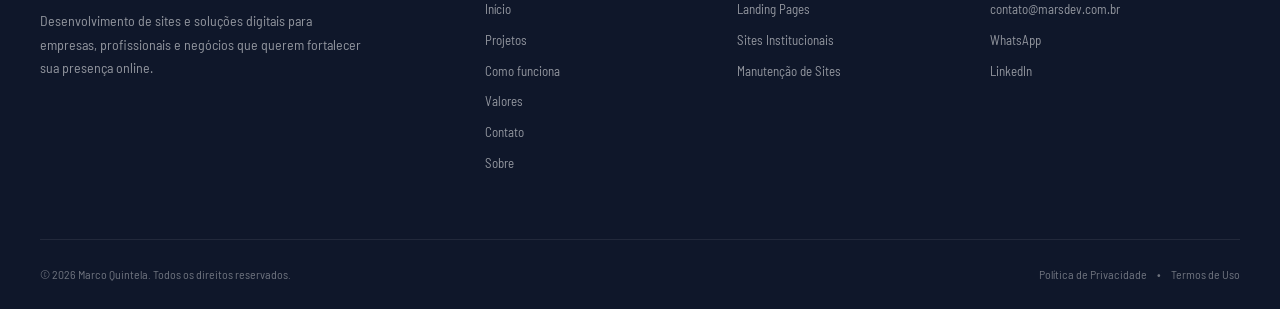
==== commit 5f628aba: "alteração do fluxo de conversão" ====
--- a/index.html
+++ b/index.html
@@ -16,6 +16,7 @@
         rel="stylesheet">
     <link rel="stylesheet" href="./assets/css/style.css">
     <link rel="stylesheet" href="https://cdnjs.cloudflare.com/ajax/libs/font-awesome/6.5.2/css/all.min.css">
+    <link rel="icon" type="image/png" href="./assets/img/favicon.png">
     <!-- Google tag (gtag.js) -->
     <script async src="https://www.googletagmanager.com/gtag/js?id=AW-10942914304"></script>
     <script>
@@ -67,7 +68,7 @@
         <section id="home" class="hero">
 
             <div class="hero-background">
-                <img src="./assets/img/hero/hero.png" alt="image do banner">
+                <img src="./assets/img/hero/hero.png" alt="Banner de apresentação dos serviços de desenvolvimento web">
             </div>
 
             <div class="hero-overlay"></div>
@@ -77,21 +78,21 @@
                 <div class="hero-content">
 
                     <span class="hero-tag">
-                        Preview grátis
+                        Prévia inicial gratuita
                     </span>
 
                     <h1 class="hero-title">
-                        Sua landing Page
-                        <span>entregue no mesmo dia</span>
+                        Sua landing page
+                        <span>desenvolvida com agilidade</span>
                     </h1>
 
                     <p class="hero-text">
-                        Me conte a sua ideia e nós vamos criar uma página completa para você!
+                        Conte sua ideia e receba uma proposta alinhada às necessidades do seu negócio.
                     </p>
 
                     <div class="hero-buttons">
 
-                        <a href="#contato" class="btn btn--primary">
+                        <a href="./contato.html" class="btn btn--primary">
                             Peça seu site agora!
                         </a>
 
@@ -211,7 +212,7 @@
                                 <h3>Frete Cometa</h3>
 
                                 <p>
-                                    Landing Page voltado para prestação de serviços de frete, com redirecionamento para
+                                    Landing page voltada à prestação de serviços de frete, com redirecionamento para
                                     contato via WhatsApp.
                                 </p>
 
@@ -226,7 +227,7 @@
                         <article class="project-card">
 
                             <div class="project-card-image">
-                                <img src="assets/img/projects/fruitgift.png" alt="fruit gift">
+                                <img src="assets/img/projects/fruitgift.png" alt="Captura de tela do jogo Fruit Gift">
                             </div>
 
                             <div class="project-card-content">
@@ -234,8 +235,8 @@
                                 <h3>Fruit Gift</h3>
 
                                 <p>
-                                    Jogo de plataforma 2D desenvolvido para Android com linguagem C#, disponível para
-                                    download na Google Play já alcançou mais de 500 downloads
+                                    Jogo de plataforma 2D desenvolvido para Android com Godot Engine, disponível para
+                                    download na Google Play, onde já alcançou mais de 500 downloads
                                 </p>
 
                                 <a
@@ -250,7 +251,7 @@
                         <article class="project-card">
 
                             <div class="project-card-image">
-                                <img src="assets/img/projects/jumpball.png" alt="jumpball">
+                                <img src="assets/img/projects/jumpball.png" alt="Captura de tela do jogo Jump Ball">
                             </div>
 
                             <div class="project-card-content">
@@ -281,7 +282,7 @@
                                 <h3>Convites</h3>
 
                                 <p>
-                                    Convite de casamento com confirmação e lista de presentes online hosteada pelo
+                                    Convite de casamento com confirmação e lista de presentes online hospedada no
                                     Firebase.
                                 </p>
 
@@ -304,7 +305,7 @@
                                 <h3>Convites</h3>
 
                                 <p>
-                                    Convite de aniversário com confirmação e lista de presentes online hosteada pelo
+                                    Convite de aniversário com confirmação e lista de presentes online hospedada no
                                     Firebase.
                                 </p>
 
@@ -327,7 +328,7 @@
                                 <h3>Organizador Web</h3>
 
                                 <p>
-                                    Aplicação Webpara genrenciamento de projetos com funcionalidades como,
+                                    Aplicação web para gerenciamento de projetos com funcionalidades como,
                                     compartilhamento de dashboard e autenticação com google.
                                 </p>
 
@@ -593,7 +594,7 @@
 
                         </ul>
 
-                        <a href="#contato" class="pricing-button">
+                        <a href="./contato.html" class="pricing-button">
                             Quero minha landing page
                         </a>
 
@@ -691,7 +692,7 @@
 
                         </ul>
 
-                        <a href="#contato" class="pricing-button">
+                        <a href="./contato.html" class="pricing-button">
                             Quero meu site
                         </a>
 
@@ -770,7 +771,7 @@
 
                         </ul>
 
-                        <a href="#contato" class="pricing-button">
+                        <a href="./contato.html" class="pricing-button">
                             Quero manutenção
                         </a>
 
@@ -794,11 +795,11 @@
                     </span>
 
                     <h2>
-                        Sua página pode estar pronta ainda hoje.
+                        Seu projeto pode começar agora.
                     </h2>
 
                     <p>
-                        Tá esperando o quê? Conte sua ideia e veja como
+                        Conte sua ideia e descubra como
                         podemos transformar suas inspirações em um site
                         profissional.
                     </p>
@@ -820,7 +821,7 @@
                         </div>
 
                         <div>
-                            <strong>Preview grátis</strong>
+                            <strong>Prévia inicial gratuita</strong>
                             <span>Veja antes de decidir</span>
                         </div>
 
@@ -834,7 +835,7 @@
                         </div>
 
                         <div>
-                            <strong>Pronta no mesmo dia</strong>
+                            <strong>Prazos definidos após o briefing</strong>
                             <span>Agilidade para seu negócio</span>
                         </div>
 
@@ -884,7 +885,7 @@
 
                 <div class="contato-cards">
 
-                    <a href="https://wa.me/5521984741591?text=Olá%20Marco!%20Encontrei%20seu%20portfólio%20e%20gostaria%20de%20conversar%20sobre%20a%20criação%20de%20um%20site%20para%20o%20meu%20negócio.%20Pode%20me%20explicar%20como%20funciona%20o%20processo%20e%20me%20apresentar%20a%20melhor%20solução%20para%20o%20meu%20caso?"
+                    <a href="./contato.html"
                         class="contact-card whatsapp-contact" target="_blank" rel="noopener noreferrer">
 
                         <div class="contact-icon">
@@ -1001,7 +1002,7 @@
                         contato@marsdev.com.br
                     </a>
 
-                    <a href="https://wa.me/5521984741591" target="_blank" rel="noopener noreferrer">
+                    <a href="./contato.html" target="_blank" rel="noopener noreferrer">
                         WhatsApp
                     </a>
 
@@ -1040,7 +1041,7 @@
 
     </footer>
     <!-- BOTÃO FLUTUANTE WHATSAPP -->
-    <a href="https://wa.me/5521984741591?text=Olá%20Marco!%20Encontrei%20seu%20site%20e%20gostaria%20de%20saber%20mais%20sobre%20os%20seus%20serviços."
+    <a href="./contato.html"
         class="whatsapp-float" target="_blank" rel="noopener noreferrer" aria-label="Fale comigo pelo WhatsApp">
         <i class="fa-brands fa-whatsapp"></i>
     </a>
--- a/assets/css/style.css
+++ b/assets/css/style.css
@@ -2142,4 +2142,306 @@
         font-size: 29px;
     }
 
-}+}
+
+
+/* ========================================
+   CONHECIMENTOS E CERTIFICADOS
+======================================== */
+
+.knowledge-section {
+    padding: 90px 0 100px;
+    background:
+        radial-gradient(circle at 8% 12%, rgba(252, 76, 0, .08), transparent 28%),
+        linear-gradient(180deg, rgba(8, 17, 31, .2), rgba(18, 32, 56, .55));
+    border-top: 1px solid var(--border);
+}
+
+.knowledge-intro {
+    max-width: 720px;
+    margin: 0 auto;
+    text-align: center;
+    color: var(--text-secondary);
+    font-size: 1.05rem;
+    line-height: 1.8;
+}
+
+.knowledge-stats {
+    display: grid;
+    grid-template-columns: repeat(3, minmax(0, 1fr));
+    gap: 16px;
+    max-width: 850px;
+    margin: 38px auto 55px;
+}
+
+.knowledge-stat {
+    padding: 22px 16px;
+    text-align: center;
+    background: rgba(255, 255, 255, .035);
+    border: 1px solid var(--border);
+    border-radius: 16px;
+}
+
+.knowledge-stat strong {
+    display: block;
+    color: var(--primary-light);
+    font-family: "Montserrat", sans-serif;
+    font-size: clamp(1.25rem, 3vw, 1.8rem);
+    line-height: 1.3;
+}
+
+.knowledge-stat span {
+    display: block;
+    margin-top: 6px;
+    color: var(--text-secondary);
+    font-size: .9rem;
+}
+
+.knowledge-grid {
+    display: grid;
+    grid-template-columns: repeat(2, minmax(0, 1fr));
+    gap: 22px;
+}
+
+.knowledge-card {
+    min-width: 0;
+    padding: 26px;
+    background: linear-gradient(145deg, rgba(34, 52, 88, .88), rgba(18, 32, 56, .96));
+    border: 1px solid var(--border);
+    border-radius: var(--radius);
+    box-shadow: var(--shadow);
+    transition: transform var(--transition), border-color var(--transition);
+}
+
+.knowledge-card:hover {
+    transform: translateY(-4px);
+    border-color: rgba(252, 76, 0, .38);
+}
+
+.knowledge-card-top {
+    display: flex;
+    align-items: center;
+    justify-content: space-between;
+    gap: 12px;
+    margin-bottom: 20px;
+}
+
+.knowledge-icon {
+    display: inline-flex;
+    width: 48px;
+    height: 48px;
+    align-items: center;
+    justify-content: center;
+    border-radius: 14px;
+    background: rgba(252, 76, 0, .12);
+    border: 1px solid rgba(252, 76, 0, .2);
+    color: var(--primary-light);
+    font-size: 1.35rem;
+}
+
+.knowledge-hours {
+    color: var(--text-secondary);
+    font-size: .82rem;
+    padding: 6px 10px;
+    border: 1px solid var(--border);
+    border-radius: 999px;
+    white-space: nowrap;
+}
+
+.knowledge-card h3 {
+    margin-bottom: 10px;
+    color: var(--text);
+    font-family: "Montserrat", sans-serif;
+    font-size: 1.08rem;
+    line-height: 1.5;
+}
+
+.knowledge-card > p {
+    margin-bottom: 18px;
+    color: var(--text-secondary);
+    line-height: 1.7;
+}
+
+.knowledge-tags {
+    display: flex;
+    flex-wrap: wrap;
+    gap: 8px;
+    margin-bottom: 20px;
+}
+
+.knowledge-tags span {
+    padding: 5px 10px;
+    border-radius: 7px;
+    color: #f7c2ad;
+    background: rgba(252, 76, 0, .09);
+    border: 1px solid rgba(252, 76, 0, .15);
+    font-size: .78rem;
+}
+
+.course-details {
+    padding-top: 15px;
+    border-top: 1px solid var(--border);
+}
+
+.course-details summary {
+    color: var(--primary-light);
+    cursor: pointer;
+    font-weight: 700;
+    font-size: .9rem;
+    list-style-position: inside;
+}
+
+.course-details ul {
+    padding: 12px 0 0 20px;
+    color: var(--text-secondary);
+    font-size: .9rem;
+    line-height: 1.7;
+}
+
+.course-details li + li {
+    margin-top: 7px;
+}
+
+.knowledge-card-short {
+    grid-column: 1 / -1;
+}
+
+.certificate-cta {
+    display: flex;
+    align-items: center;
+    justify-content: space-between;
+    gap: 28px;
+    margin-top: 35px;
+    padding: 28px;
+    border: 1px solid rgba(252, 76, 0, .24);
+    border-radius: var(--radius);
+    background: rgba(252, 76, 0, .055);
+}
+
+.certificate-cta h3 {
+    margin-bottom: 5px;
+    color: var(--text);
+    font-family: "Montserrat", sans-serif;
+}
+
+.certificate-cta p {
+    color: var(--text-secondary);
+    line-height: 1.7;
+}
+
+.certificate-cta .btn {
+    flex-shrink: 0;
+    gap: 10px;
+    font-size: .9rem;
+}
+
+@media (max-width: 768px) {
+    .knowledge-section {
+        padding: 70px 0;
+    }
+
+    .knowledge-stats {
+        gap: 10px;
+        margin: 30px auto 38px;
+    }
+
+    .knowledge-stat {
+        padding: 16px 8px;
+    }
+
+    .knowledge-stat span {
+        font-size: .78rem;
+    }
+
+    .knowledge-grid {
+        grid-template-columns: 1fr;
+    }
+
+    .knowledge-card,
+    .knowledge-card-short {
+        grid-column: auto;
+        padding: 22px;
+    }
+
+    .certificate-cta {
+        align-items: stretch;
+        flex-direction: column;
+        padding: 22px;
+    }
+
+    .certificate-cta .btn {
+        width: 100%;
+        text-align: center;
+    }
+}
+
+@media (max-width: 420px) {
+    .knowledge-stats {
+        grid-template-columns: 1fr;
+    }
+}
+
+
+
+
+/* Área de download do currículo */
+.resume-section {
+    padding: 35px 0 90px;
+}
+
+.resume-card {
+    display: flex;
+    align-items: center;
+    justify-content: space-between;
+    gap: 36px;
+    padding: clamp(24px, 5vw, 48px);
+    border: 1px solid rgba(252, 76, 0, .24);
+    border-radius: var(--radius);
+    background: var(--surface, rgba(255, 255, 255, .035));
+}
+
+.resume-copy {
+    max-width: 650px;
+}
+
+.resume-eyebrow {
+    justify-content: flex-start;
+    margin-bottom: 18px;
+}
+
+.resume-copy .section-title {
+    margin-bottom: 14px;
+}
+
+.resume-copy p {
+    color: var(--text-secondary);
+    line-height: 1.8;
+}
+
+.resume-download {
+    display: inline-flex;
+    align-items: center;
+    justify-content: center;
+    gap: 10px;
+    flex-shrink: 0;
+    white-space: nowrap;
+    text-decoration: none;
+}
+
+@media (max-width: 768px) {
+    .resume-section {
+        padding: 20px 0 70px;
+    }
+
+    .resume-card {
+        align-items: stretch;
+        flex-direction: column;
+        gap: 24px;
+    }
+
+    .resume-download {
+        width: 100%;
+        white-space: normal;
+        text-align: center;
+    }
+}
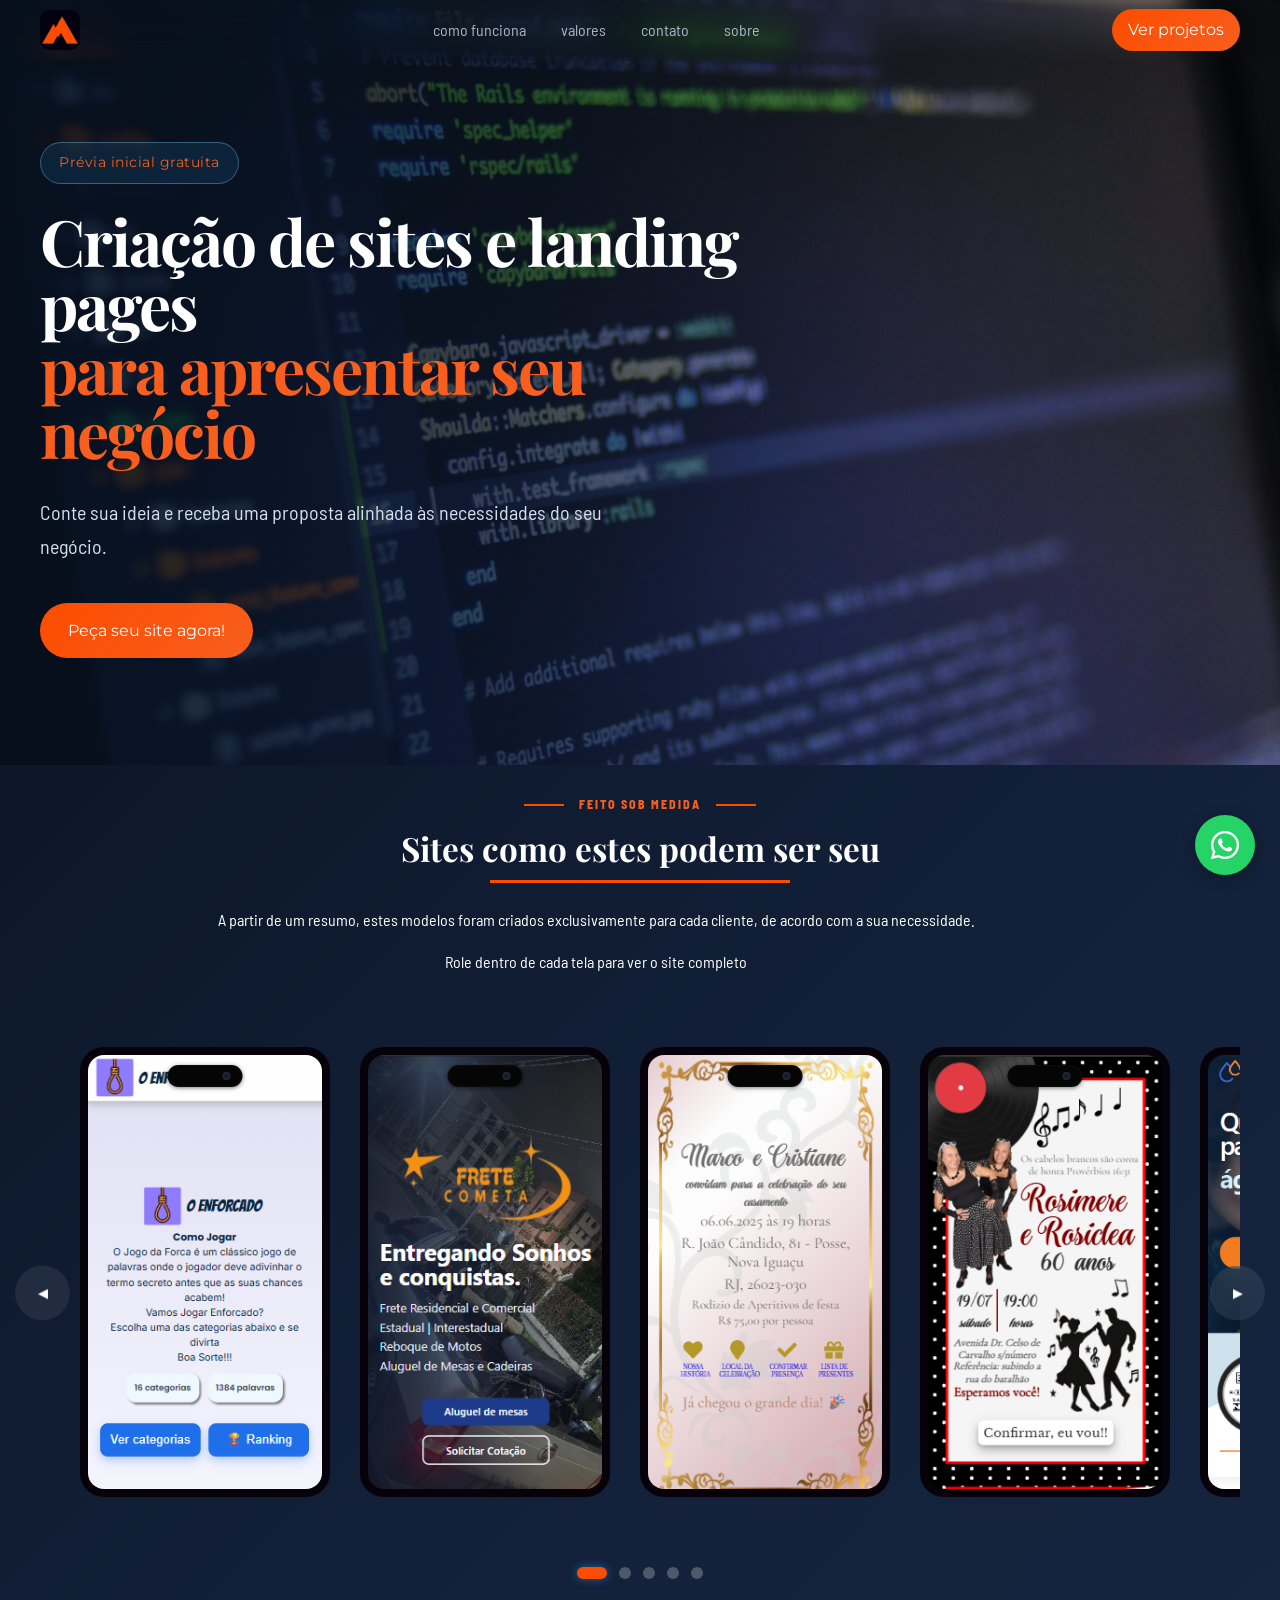
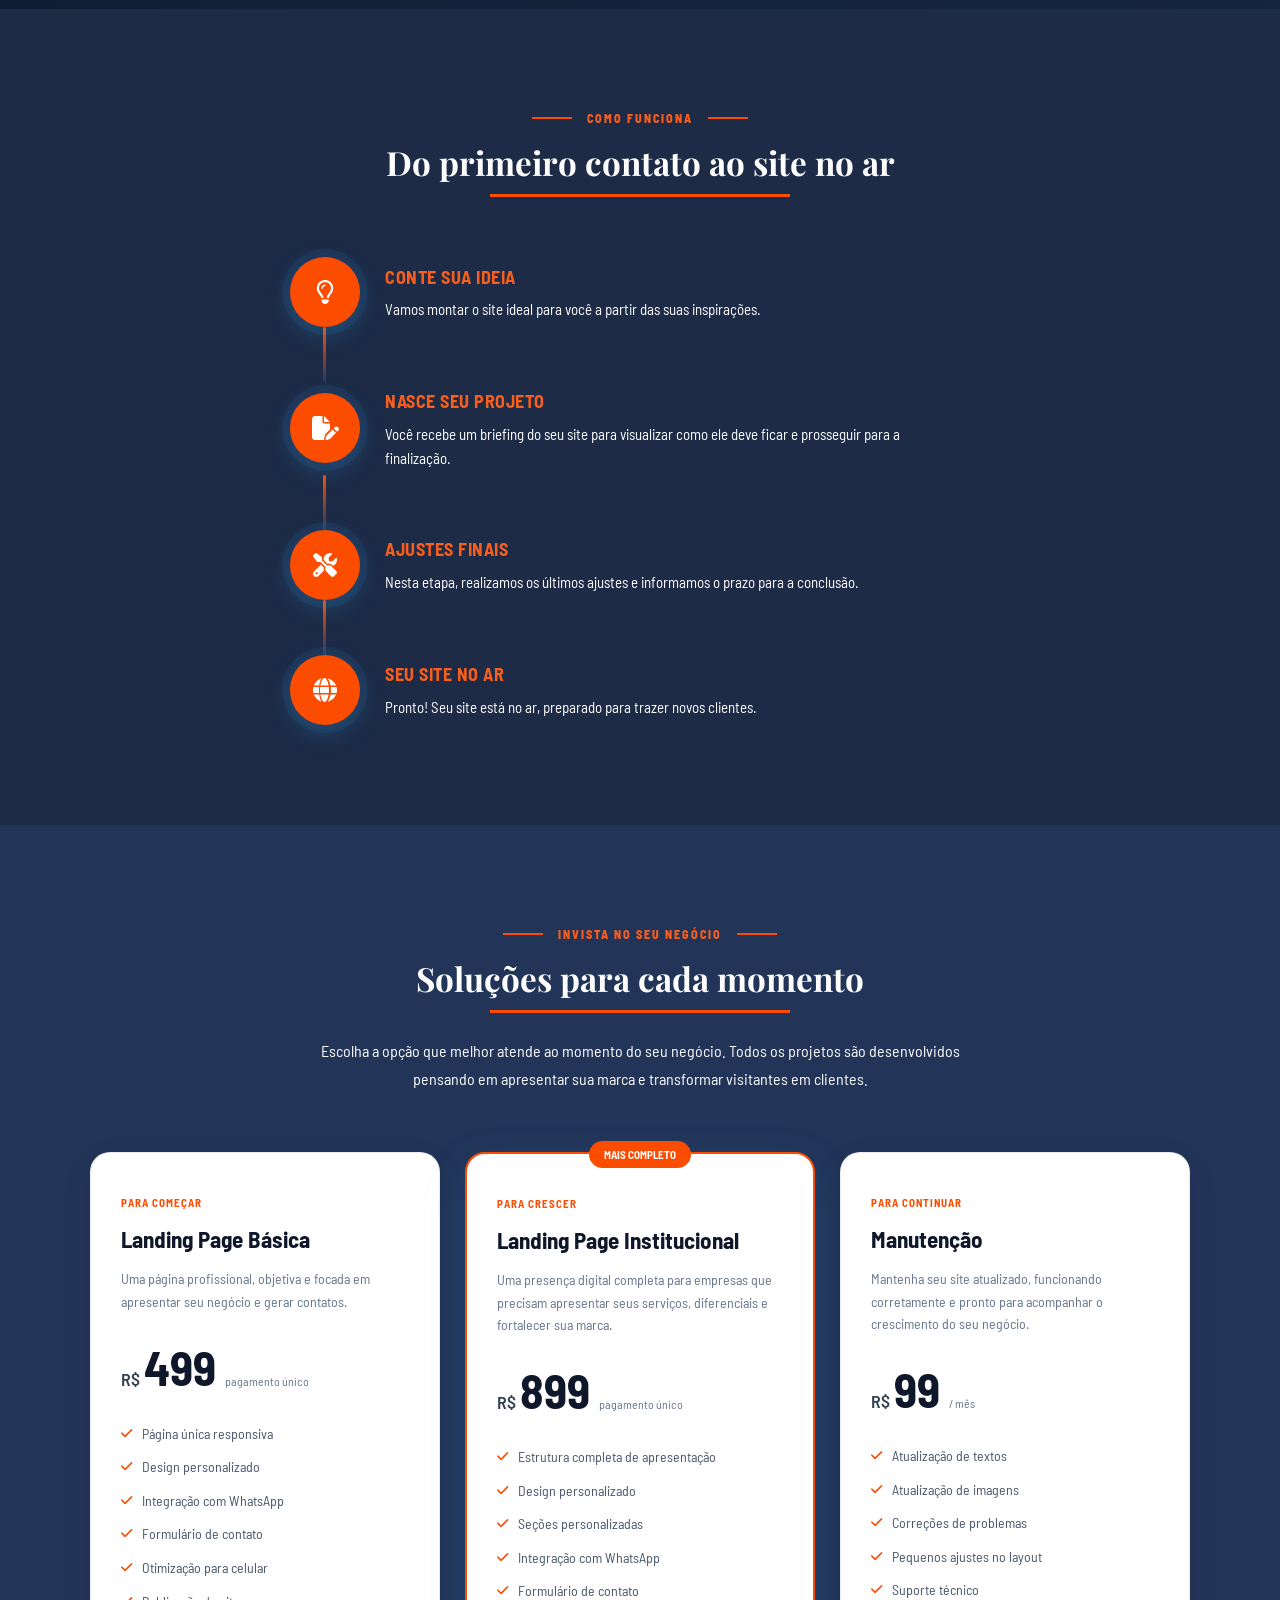
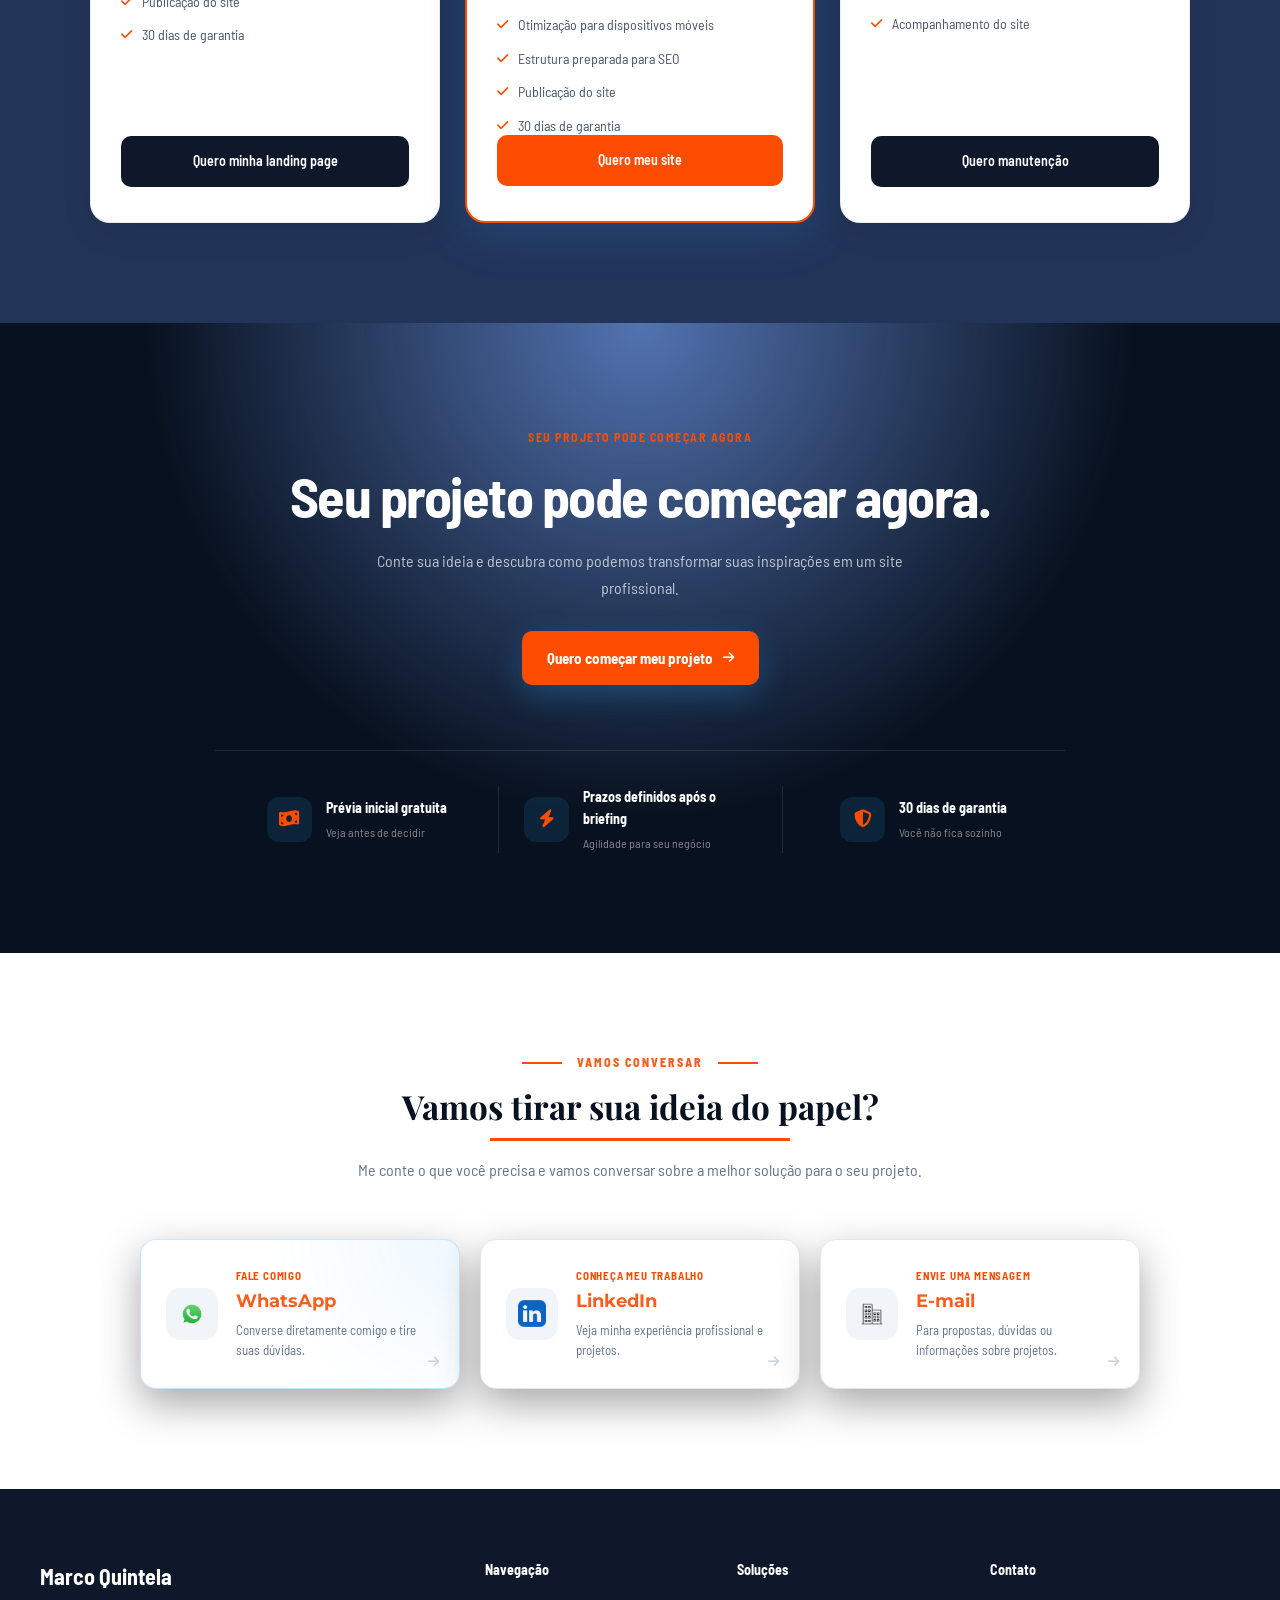
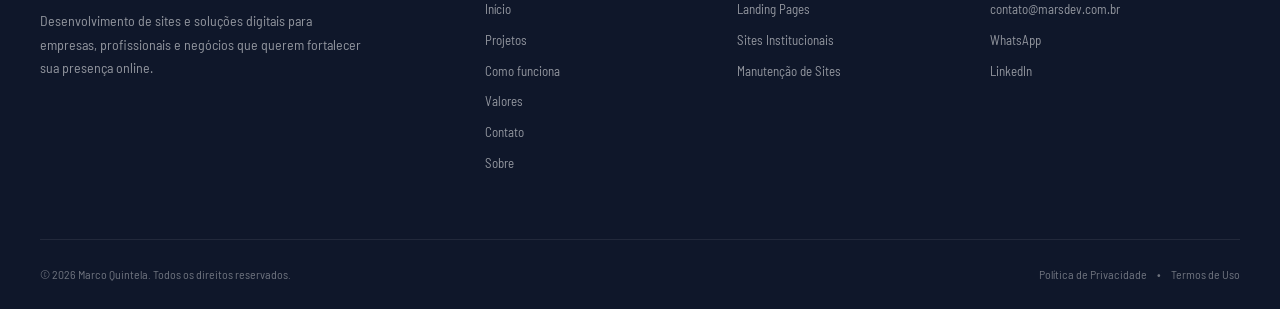
==== commit 50307d59: "implementação da fase 1 para posicionamento SEO" ====
--- a/index.html
+++ b/index.html
@@ -4,11 +4,42 @@
 <head>
     <meta charset="UTF-8">
     <meta name="viewport" content="width=device-width, initial-scale=1">
-    <title>
-        Marco Quintela | Desenvolvimento Web e Automação de Processos
-    </title>
-    <meta name="description"
-        content="Criação de sites, landing pages e automação de processos. Soluções digitais para empresas e profissionais.">
+        <title>Criação de Sites e Landing Pages | MarsDev</title>
+        <meta name="description" content="Desenvolvimento de sites, landing pages e soluções web para empresas e profissionais. Conheça projetos, valores e solicite uma proposta ao MarsDev.">
+    <!-- SEO METADATA START -->
+    <meta name="robots" content="index,follow,max-image-preview:large">
+    <link rel="canonical" href="https://marsdev.com.br/">
+    <meta property="og:type" content="website">
+    <meta property="og:site_name" content="MarsDev">
+    <meta property="og:locale" content="pt_BR">
+    <meta property="og:title" content="Criação de Sites e Landing Pages | MarsDev">
+    <meta property="og:description" content="Desenvolvimento de sites, landing pages e soluções web para empresas e profissionais. Conheça projetos, valores e solicite uma proposta ao MarsDev.">
+    <meta property="og:url" content="https://marsdev.com.br/">
+    <meta property="og:image" content="https://marsdev.com.br/assets/img/hero/hero.png">
+    <!-- SEO METADATA END -->
+    <script type="application/ld+json">
+    {
+      "@context": "https://schema.org",
+      "@type": "Person",
+      "name": "Marco Quintela",
+      "url": "https://marsdev.com.br/about.html",
+      "jobTitle": "Desenvolvedor web",
+      "worksFor": {
+        "@type": "Organization",
+        "name": "MarsDev",
+        "url": "https://marsdev.com.br/"
+      },
+      "knowsAbout": [
+        "Desenvolvimento web",
+        "Criação de sites",
+        "Landing pages",
+        "Automação de processos",
+        "Aplicações web"
+      ]
+    }
+    </script>
+
+
     <link rel="preconnect" href="https://fonts.googleapis.com">
     <link rel="preconnect" href="https://fonts.gstatic.com" crossorigin>
     <link
@@ -40,7 +71,7 @@
         <div class="container header-container">
 
             <a href="#" class="logo">
-                <img src="assets/img/logo.png" alt="Logo">
+                <img src="assets/img/logo.png" alt="MarsDev — desenvolvimento web">
             </a>
 
             <nav class="nav">
@@ -82,8 +113,8 @@
                     </span>
 
                     <h1 class="hero-title">
-                        Sua landing page
-                        <span>desenvolvida com agilidade</span>
+                        Criação de sites e landing pages
+                        <span>para apresentar seu negócio</span>
                     </h1>
 
                     <p class="hero-text">
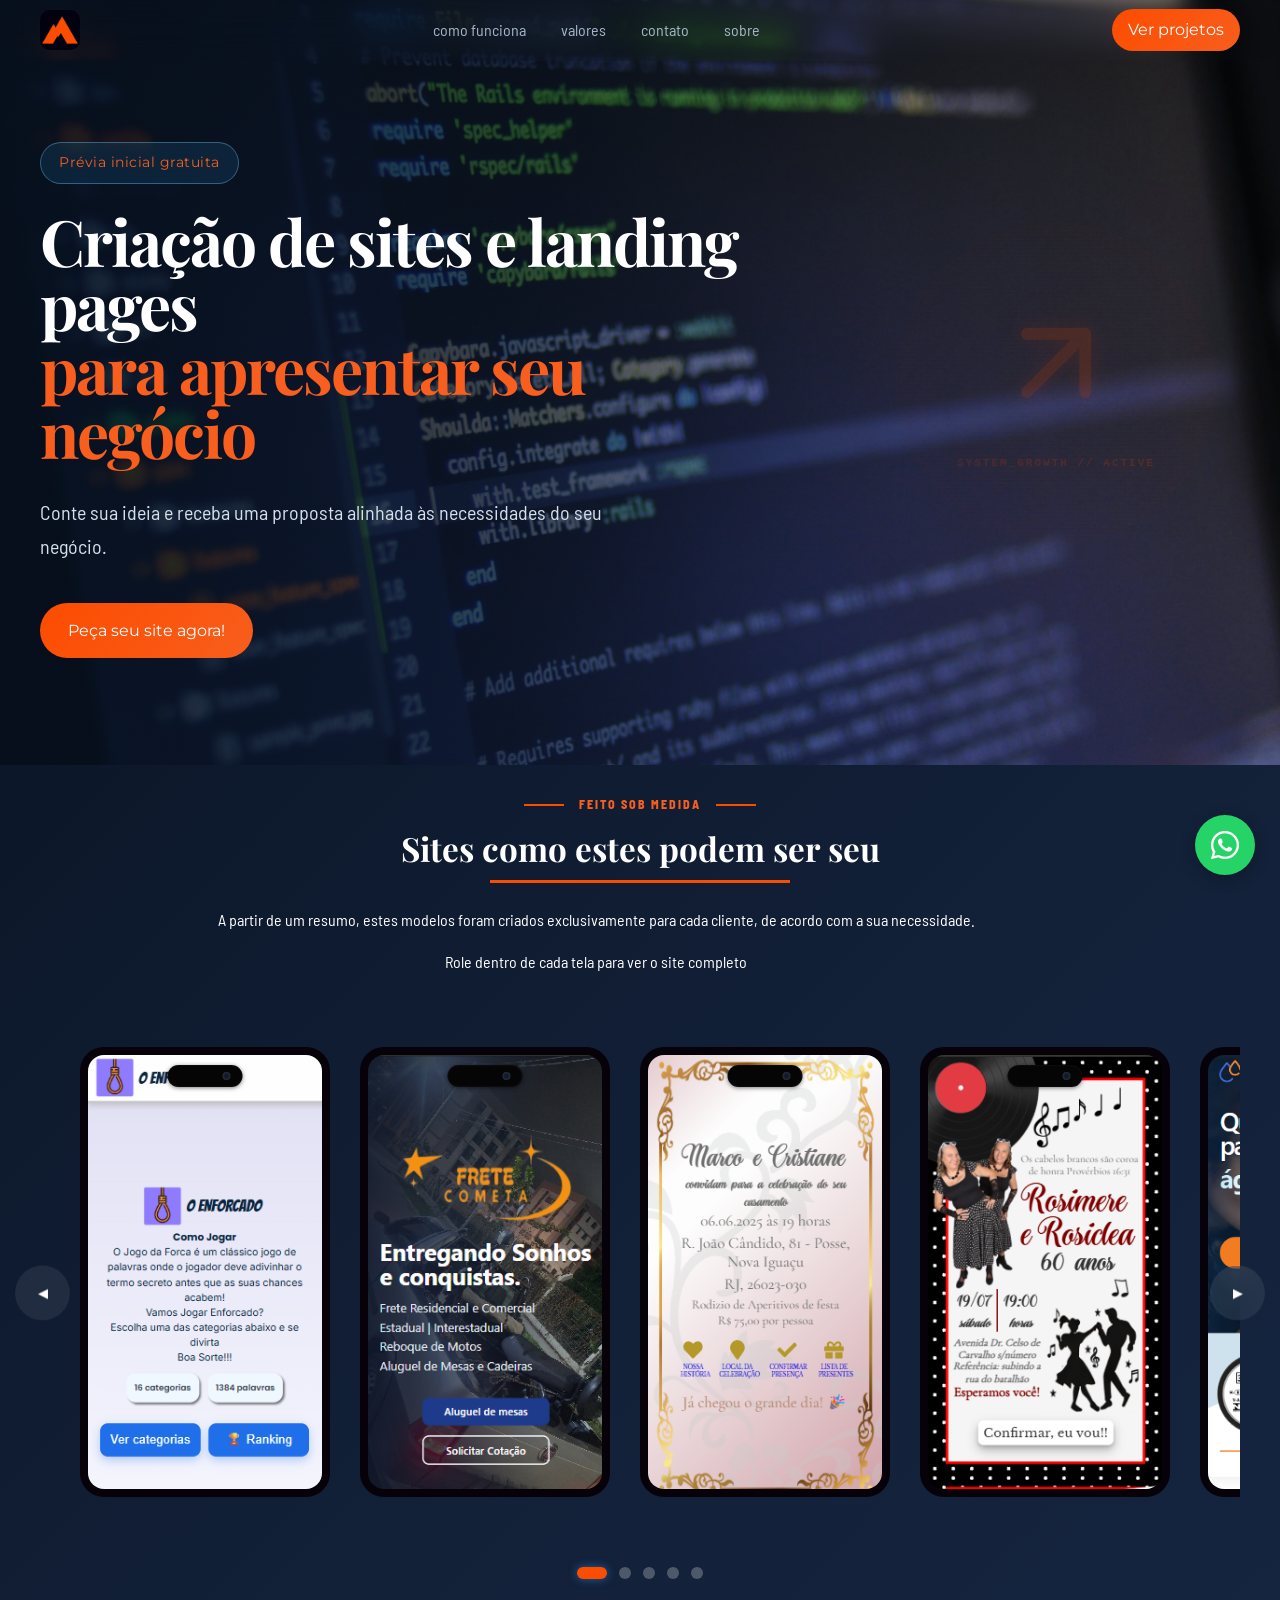
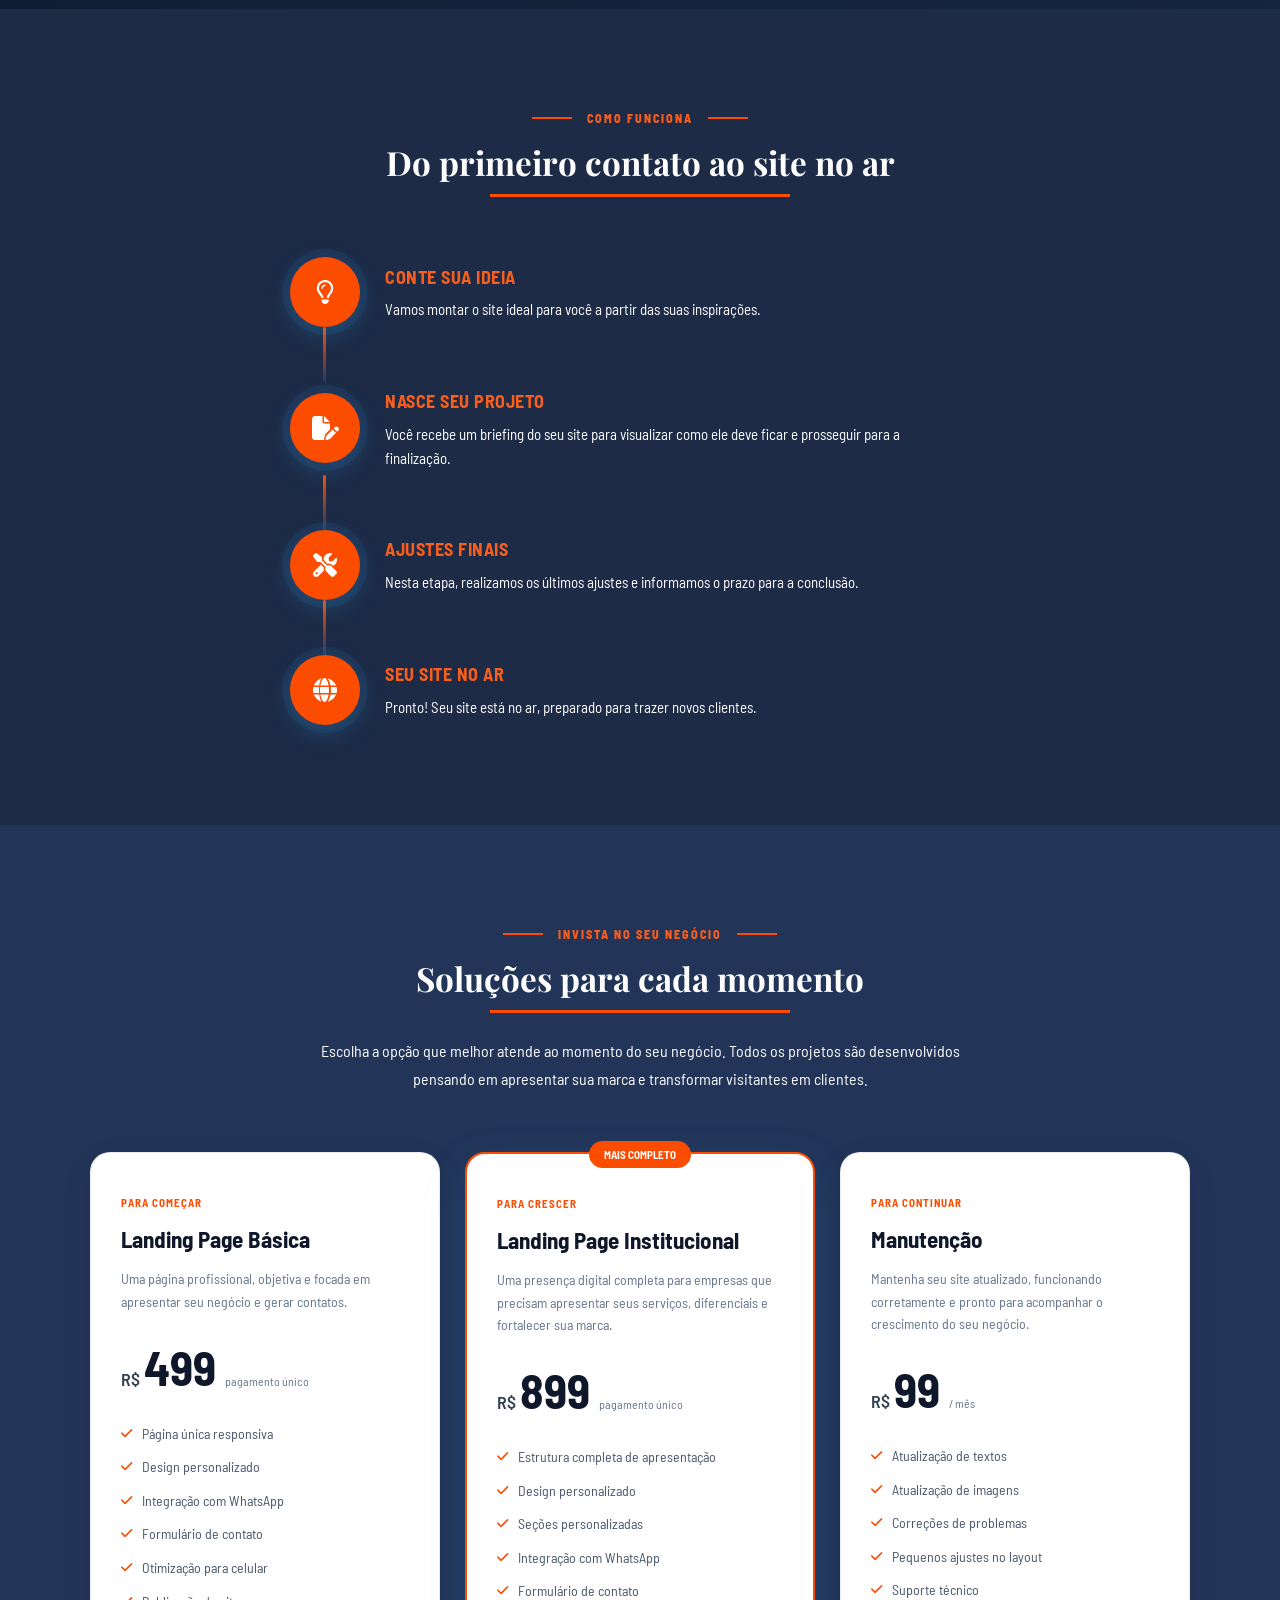
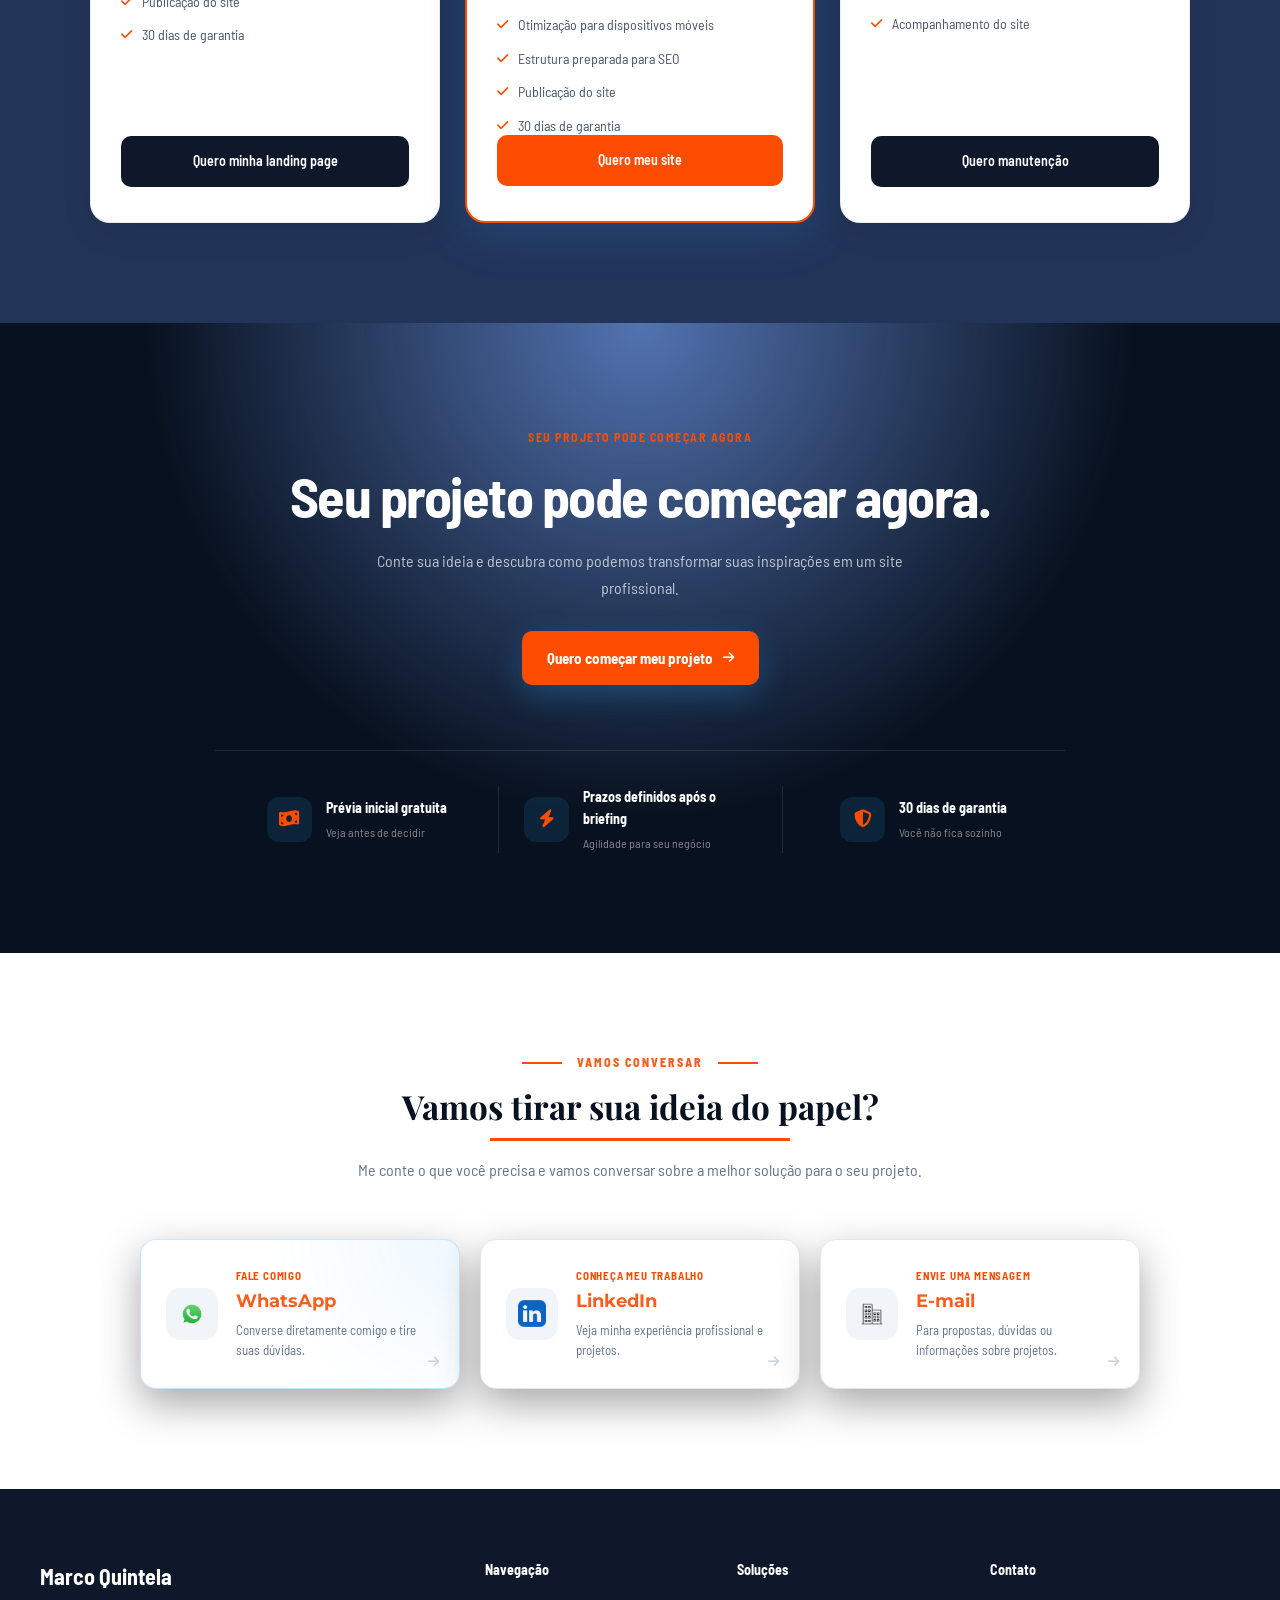
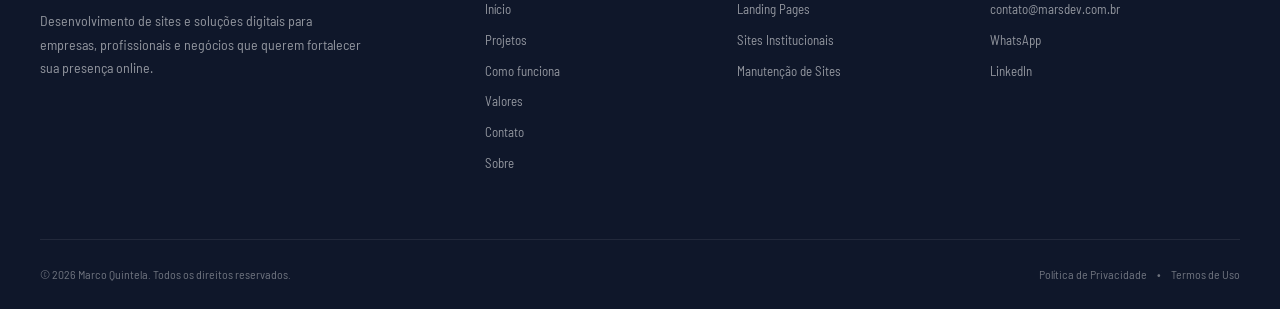
==== commit e8453eab: "adição de efeitos de mouse e background" ====
--- a/index.html
+++ b/index.html
@@ -4,8 +4,9 @@
 <head>
     <meta charset="UTF-8">
     <meta name="viewport" content="width=device-width, initial-scale=1">
-        <title>Criação de Sites e Landing Pages | MarsDev</title>
-        <meta name="description" content="Desenvolvimento de sites, landing pages e soluções web para empresas e profissionais. Conheça projetos, valores e solicite uma proposta ao MarsDev.">
+    <title>Criação de Sites e Landing Pages | MarsDev</title>
+    <meta name="description"
+        content="Desenvolvimento de sites, landing pages e soluções web para empresas e profissionais. Conheça projetos, valores e solicite uma proposta ao MarsDev.">
     <!-- SEO METADATA START -->
     <meta name="robots" content="index,follow,max-image-preview:large">
     <link rel="canonical" href="https://marsdev.com.br/">
@@ -13,7 +14,8 @@
     <meta property="og:site_name" content="MarsDev">
     <meta property="og:locale" content="pt_BR">
     <meta property="og:title" content="Criação de Sites e Landing Pages | MarsDev">
-    <meta property="og:description" content="Desenvolvimento de sites, landing pages e soluções web para empresas e profissionais. Conheça projetos, valores e solicite uma proposta ao MarsDev.">
+    <meta property="og:description"
+        content="Desenvolvimento de sites, landing pages e soluções web para empresas e profissionais. Conheça projetos, valores e solicite uma proposta ao MarsDev.">
     <meta property="og:url" content="https://marsdev.com.br/">
     <meta property="og:image" content="https://marsdev.com.br/assets/img/hero/hero.png">
     <!-- SEO METADATA END -->
@@ -64,6 +66,7 @@
 </head>
 
 <body>
+    <canvas id="tech-trail"></canvas>
 
     <!-- HEADER -->
     <header class="header">
@@ -103,6 +106,19 @@
             </div>
 
             <div class="hero-overlay"></div>
+
+            <!-- Cole isto dentro da sua seção Hero -->
+            <div class="tech-hero-bg-container">
+                <div class="tech-hero-hologram">
+                    <div class="holo-content">
+                        <!-- O ícone será inserido dinamicamente aqui -->
+                        <div class="holo-icon"></div>
+                        <span class="holo-text">SYSTEM_GROWTH // ACTIVE</span>
+                    </div>
+                    <div class="holo-scanlines"></div>
+                </div>
+            </div>
+
 
             <div class="container hero-container">
 
@@ -916,8 +932,8 @@
 
                 <div class="contato-cards">
 
-                    <a href="./contato.html"
-                        class="contact-card whatsapp-contact" target="_blank" rel="noopener noreferrer">
+                    <a href="./contato.html" class="contact-card whatsapp-contact" target="_blank"
+                        rel="noopener noreferrer">
 
                         <div class="contact-icon">
                             <img src="assets/img/social-media/whatsapp-icon.png" alt="WhatsApp">
@@ -1072,14 +1088,14 @@
 
     </footer>
     <!-- BOTÃO FLUTUANTE WHATSAPP -->
-    <a href="./contato.html"
-        class="whatsapp-float" target="_blank" rel="noopener noreferrer" aria-label="Fale comigo pelo WhatsApp">
+    <a href="./contato.html" class="whatsapp-float" target="_blank" rel="noopener noreferrer"
+        aria-label="Fale comigo pelo WhatsApp">
         <i class="fa-brands fa-whatsapp"></i>
     </a>
-
 </body>
 <script src="./assets/js/header.js"></script>
 <script src="./assets/js/carousel.js"></script>
 <script src="./assets/js/wppcontact.js"></script>
+<script src="./assets/js/cursor-trail.js"></script>
 
 </html>
--- a/assets/css/style.css
+++ b/assets/css/style.css
@@ -1641,11 +1641,9 @@
     border-radius: 24px;
 
     background:
-        linear-gradient(
-            135deg,
+        linear-gradient(135deg,
             var(--surface-contrast-light),
-            var(--surface-contrast)
-        );
+            var(--surface-contrast));
 
     border: 1px solid var(--border);
 
@@ -1730,11 +1728,9 @@
     border-radius: 16px;
 
     background:
-        linear-gradient(
-            135deg,
+        linear-gradient(135deg,
             var(--surface-contrast-light),
-            var(--surface-contrast)
-        );
+            var(--surface-contrast));
 
     border: 1px solid var(--border);
 }
@@ -1767,12 +1763,12 @@
     border-radius: 18px;
 
     background:
-        rgba(255,255,255,.03);
+        rgba(255, 255, 255, .03);
 
     border: 1px solid var(--border);
 }
 
-.resume-item + .resume-item {
+.resume-item+.resume-item {
     margin-top: 18px;
 }
 
@@ -2093,7 +2089,7 @@
     box-shadow: 0 4px 15px rgba(0, 0, 0, 0.25);
 
     animation: whatsapp-pulse 2s infinite;
-    
+
     transition: transform 0.2s ease;
 }
 
@@ -2256,7 +2252,7 @@
     line-height: 1.5;
 }
 
-.knowledge-card > p {
+.knowledge-card>p {
     margin-bottom: 18px;
     color: var(--text-secondary);
     line-height: 1.7;
@@ -2298,7 +2294,7 @@
     line-height: 1.7;
 }
 
-.course-details li + li {
+.course-details li+li {
     margin-top: 7px;
 }
 
@@ -2445,3 +2441,146 @@
         text-align: center;
     }
 }
+
+#tech-trail {
+    position: fixed;
+    top: 0;
+    left: 0;
+    width: 100vw;
+    height: 100vh;
+    pointer-events: none;
+    /* Permite clicar nos elementos atrás do rastro */
+    z-index: 9999;
+    /* Fica por cima do site. Mude para -1 se quiser como fundo */
+}
+
+
+/* IMPORTANTE: A sua classe do Hero precisa ter position: relative */
+.sua-classe-do-hero {
+    position: relative;
+    overflow: hidden;
+    /* Evita que o brilho do holograma crie barra de rolagem */
+}
+
+/* Container que joga o holograma para o lado direito do fundo */
+.tech-hero-bg-container {
+    position: absolute;
+    top: 50%;
+    right: 5%;
+    /* Ajuste aqui para afastar ou aproximar da borda direita */
+    transform: translateY(-50%);
+    pointer-events: none;
+    /* Garante que o usuário consiga clicar em qualquer coisa na frente dele */
+    z-index: 0;
+    /* Fica atrás do seu texto e botões (que devem ter z-index maior, ex: 1 ou 2) */
+    opacity: 0.25;
+    /* Opacidade sutil de fundo. Aumente se quiser ele mais destacado (ex: 0.5) */
+}
+
+/* Elemento do Holograma */
+.tech-hero-hologram {
+    position: relative;
+    width: 320px;
+    /* Tamanho do elemento no fundo */
+    height: 320px;
+    display: flex;
+    flex-direction: column;
+    align-items: center;
+    justify-content: center;
+    color: #fc4c00;
+    padding: 20px;
+    background: rgba(252, 76, 0, 0.01);
+    border: 1px solid rgba(252, 76, 0, 0.1);
+    border-radius: 50%;
+    /* Formato circular de projeção */
+    box-shadow: inset 0 0 30px rgba(252, 76, 0, 0.05);
+}
+
+/* Efeito de Glitch e Brilho Neon */
+.holo-content {
+    display: flex;
+    flex-direction: column;
+    align-items: center;
+    gap: 15px;
+    filter: drop-shadow(0 0 8px rgba(252, 76, 0, 0.6)) drop-shadow(0 0 20px rgba(252, 76, 0, 0.2));
+    animation: hero-holo-flicker 0.2s infinite, hero-holo-glitch 5s infinite linear;
+}
+
+
+.holo-content svg {
+    width: 140px;
+    height: 140px;
+}
+
+.holo-text {
+    font-family: 'Courier New', Courier, monospace;
+    font-size: 11px;
+    letter-spacing: 2px;
+    font-weight: bold;
+}
+
+/* Linhas de Varredura Estática (Scanlines) */
+.holo-scanlines {
+    position: absolute;
+    top: 0;
+    left: 0;
+    width: 100%;
+    height: 100%;
+    border-radius: 50%;
+    background: linear-gradient(rgba(252, 76, 0, 0) 50%, rgba(252, 76, 0, 0.08) 50%);
+    background-size: 100% 4px;
+}
+
+/* Canvas do Rastro do Mouse */
+#tech-trail {
+    position: fixed;
+    top: 0;
+    left: 0;
+    width: 100vw;
+    height: 100vh;
+    pointer-events: none;
+    z-index: 9999;
+    /* Sempre no topo de tudo */
+}
+
+
+
+/* Animações de Interferência Cibernética */
+@keyframes hero-holo-flicker {
+    0% {
+        opacity: 0.90;
+    }
+
+    50% {
+        opacity: 1;
+    }
+
+    100% {
+        opacity: 0.85;
+    }
+}
+
+@keyframes hero-holo-glitch {
+
+    0%,
+    93%,
+    97%,
+    100% {
+        transform: translate(0, 0) skewX(0deg);
+        filter: hue-rotate(0deg);
+    }
+
+    94% {
+        transform: translate(-6px, 3px) skewX(15deg);
+        filter: hue-rotate(30deg) saturate(1.5);
+    }
+
+    95% {
+        transform: translate(6px, -3px) skewX(-15deg);
+    }
+
+    96% {
+        transform: translate(-2px, -2px) scaleY(1.05);
+    }
+}
+
